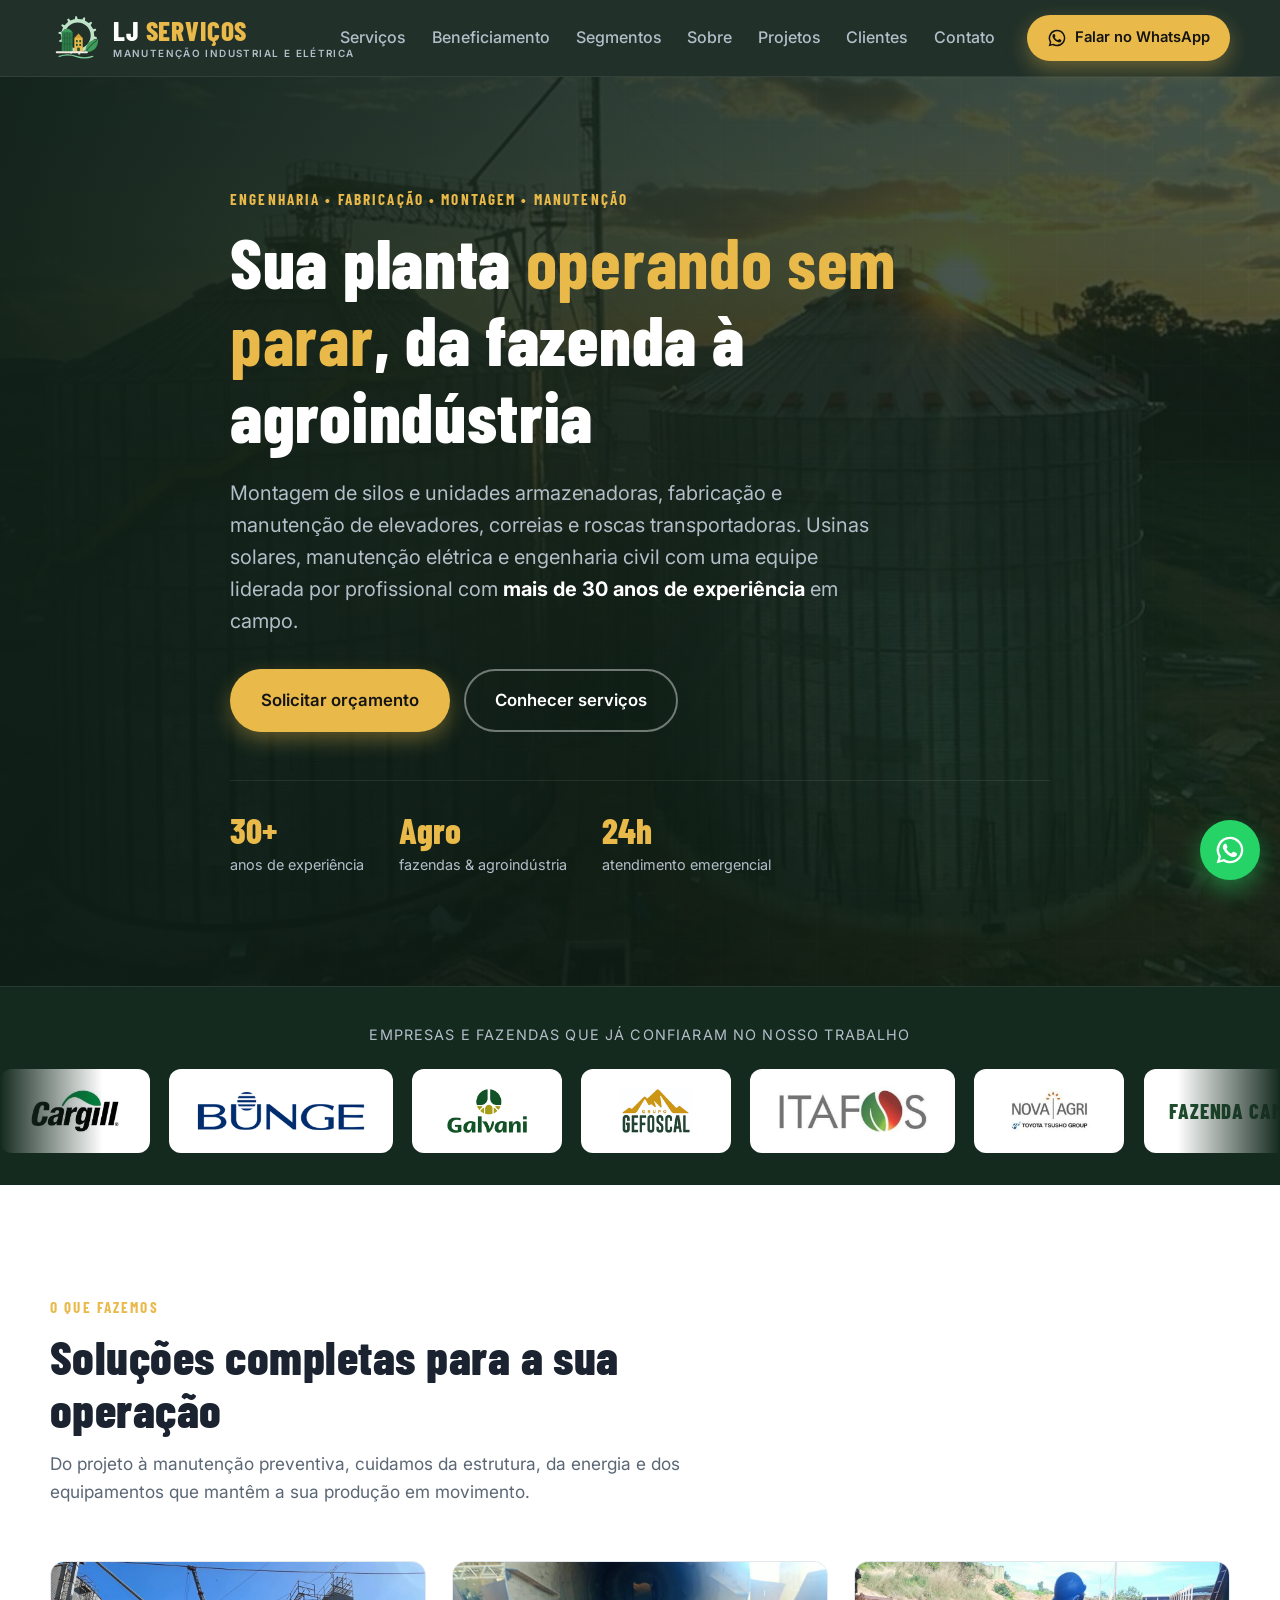
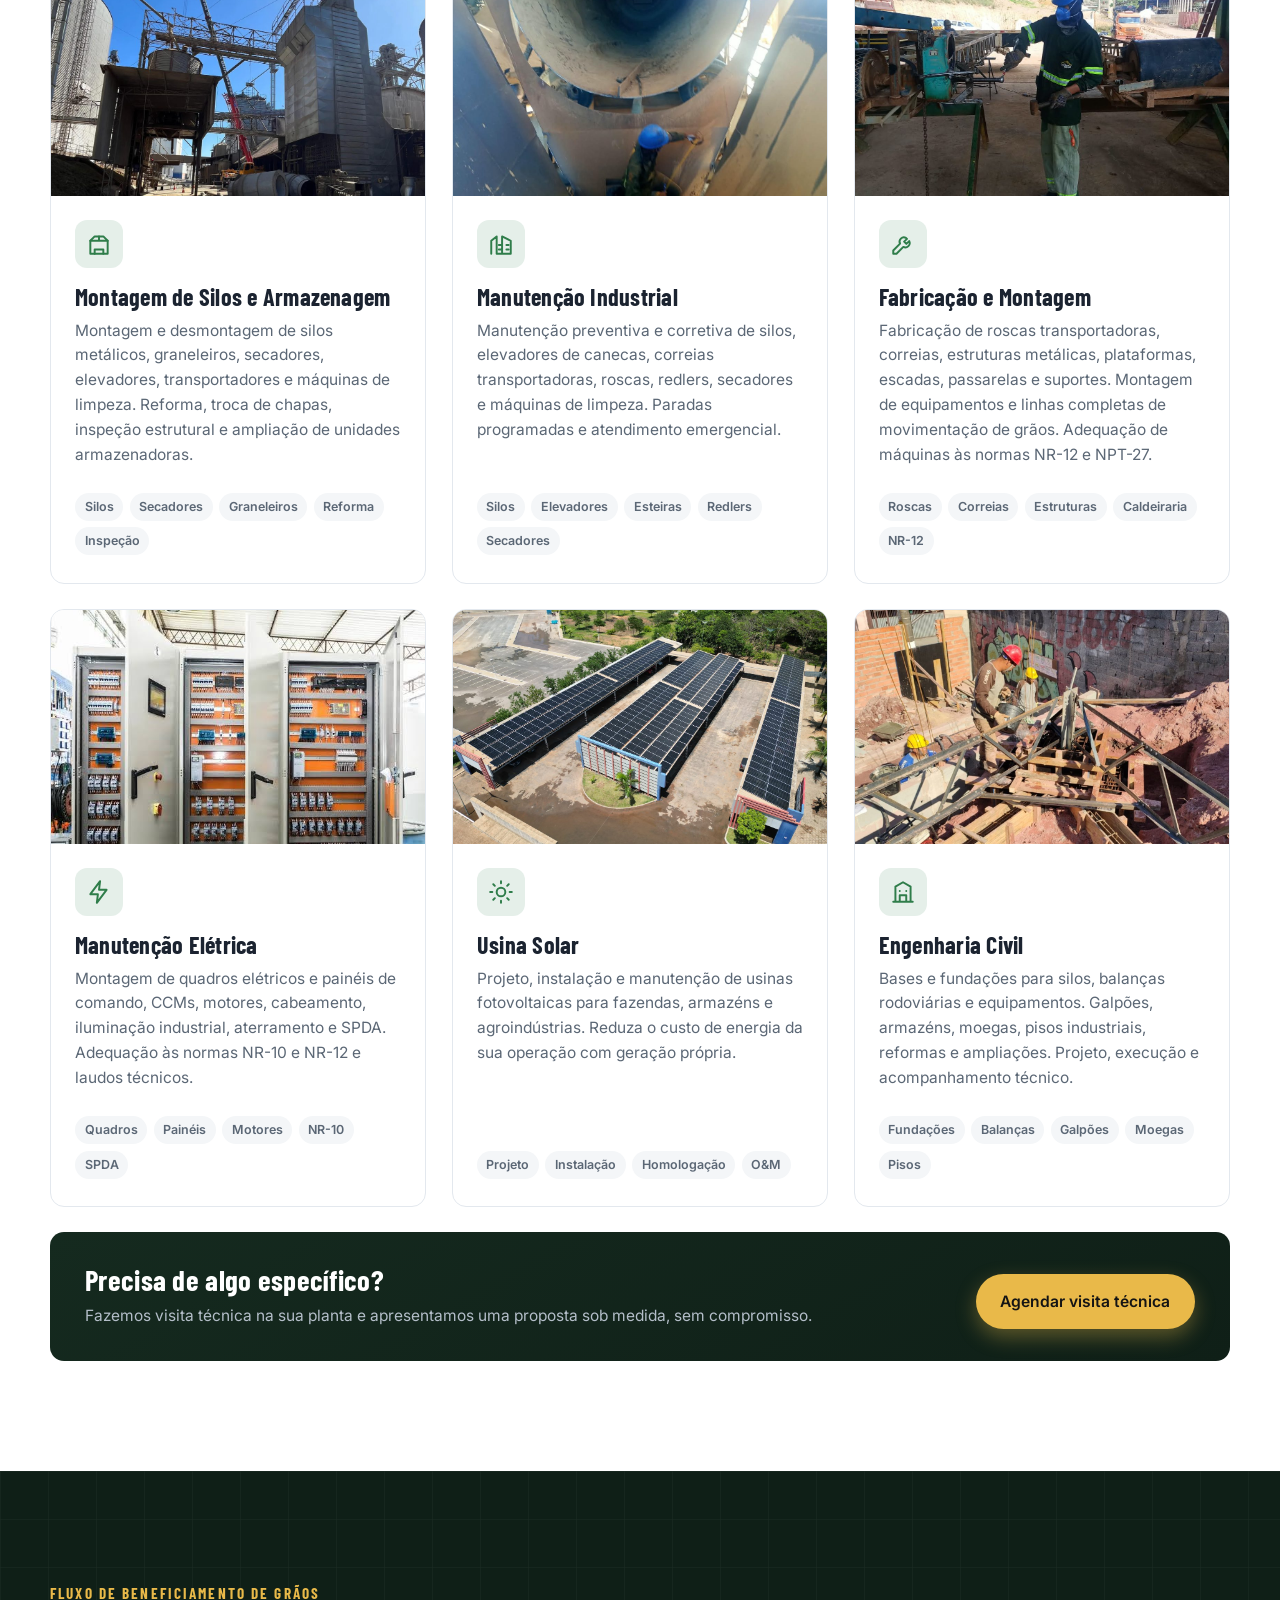
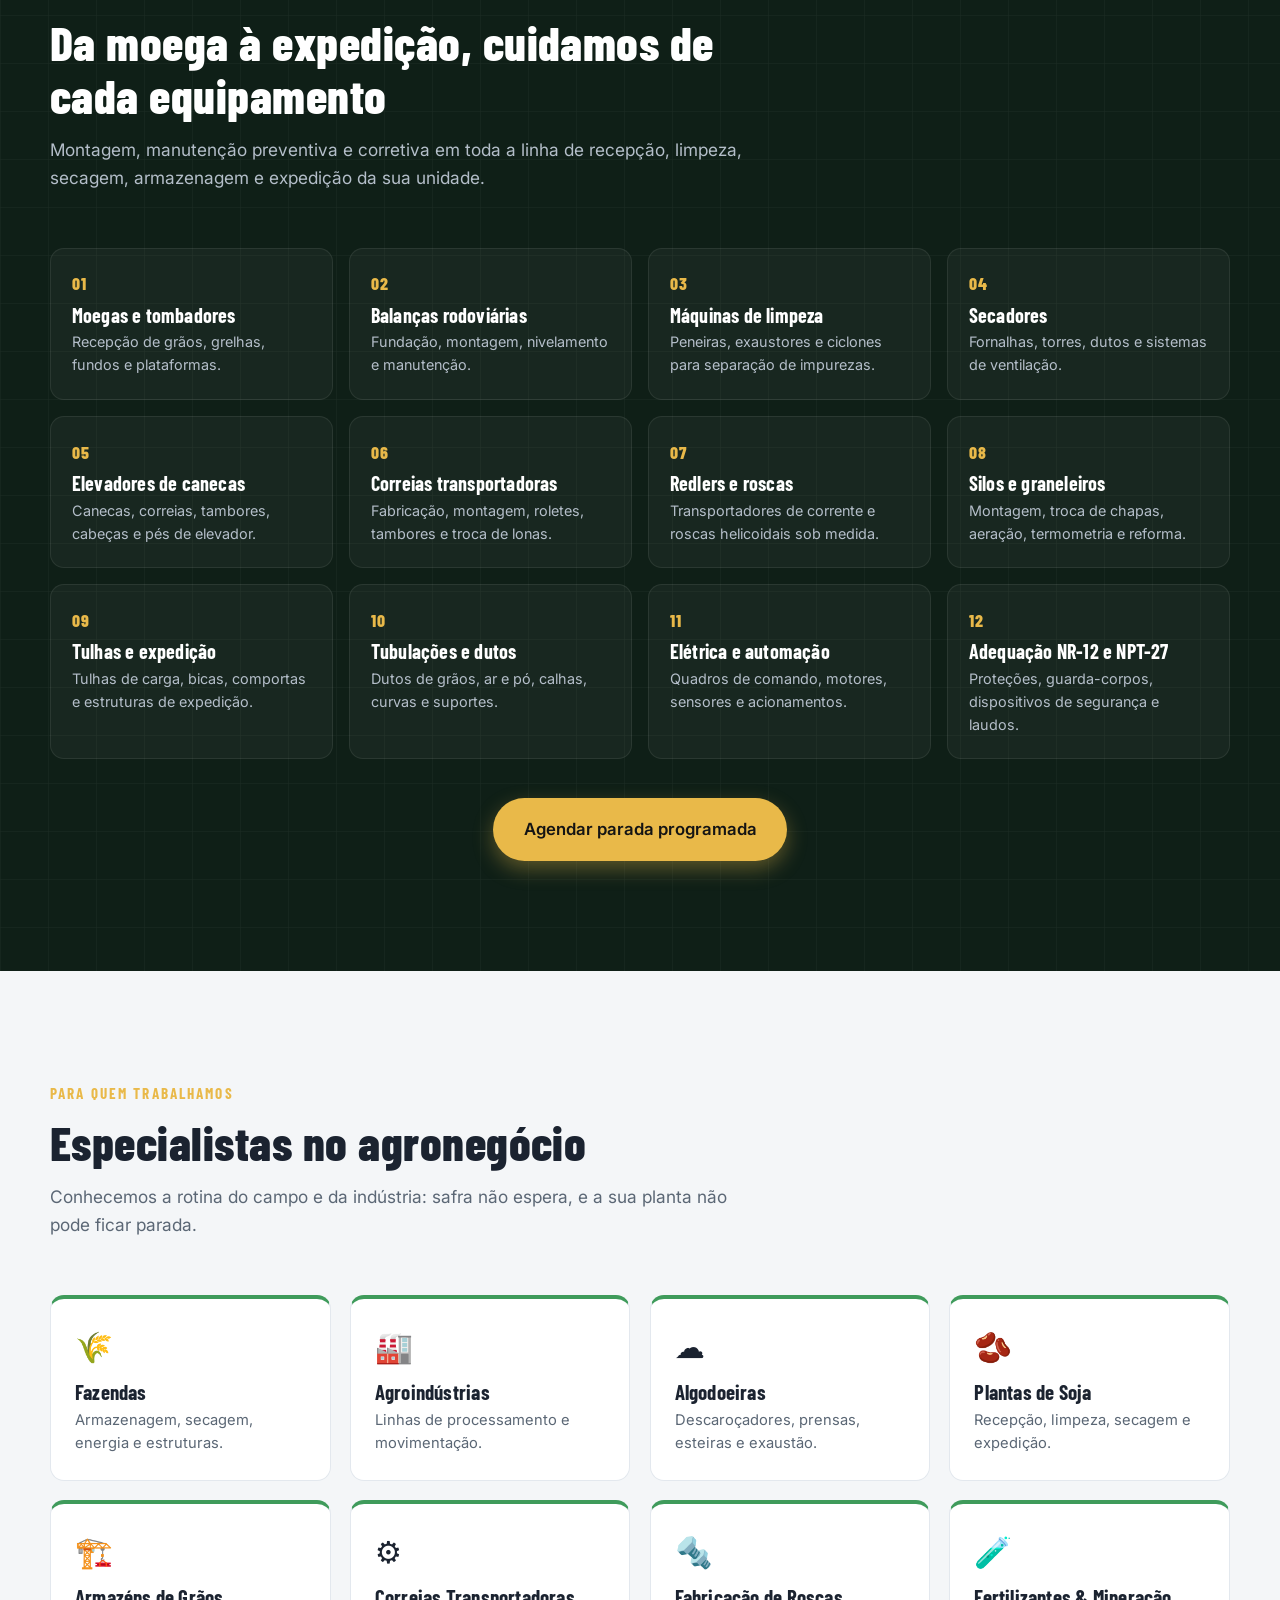
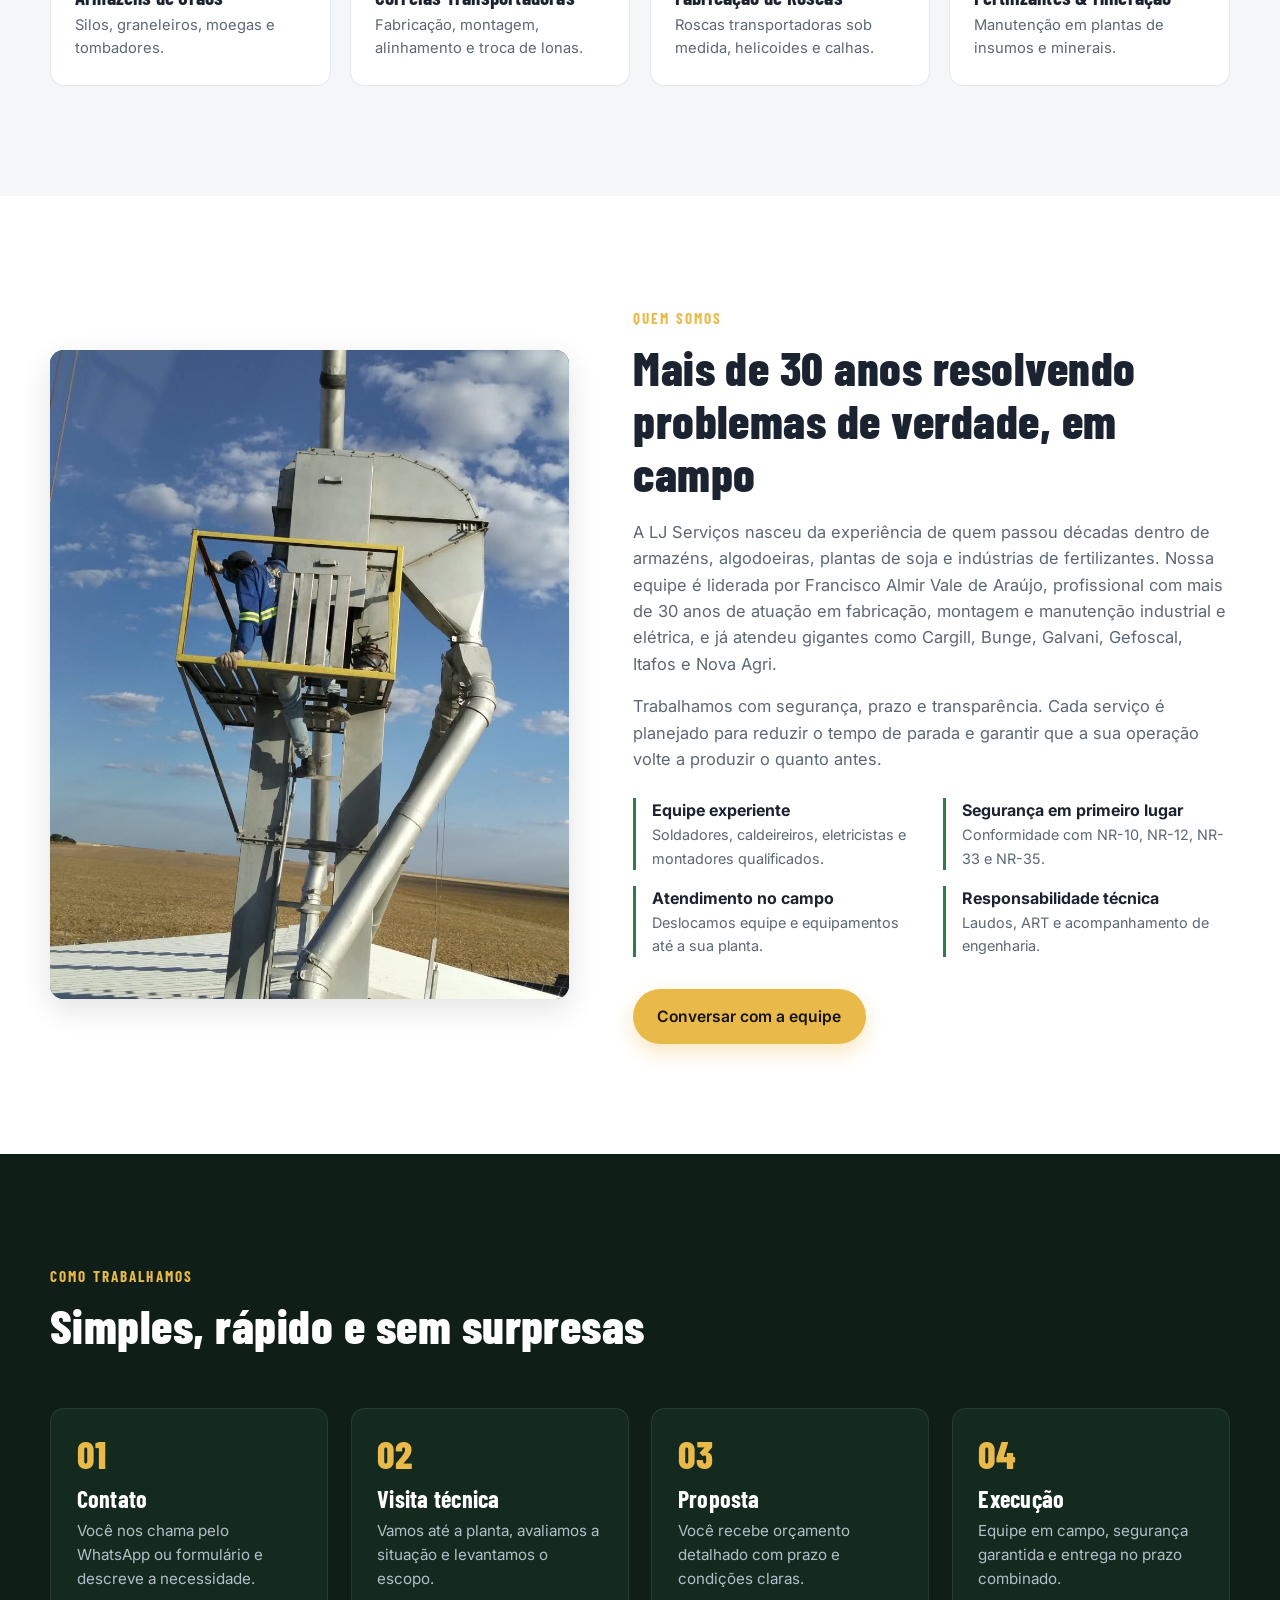
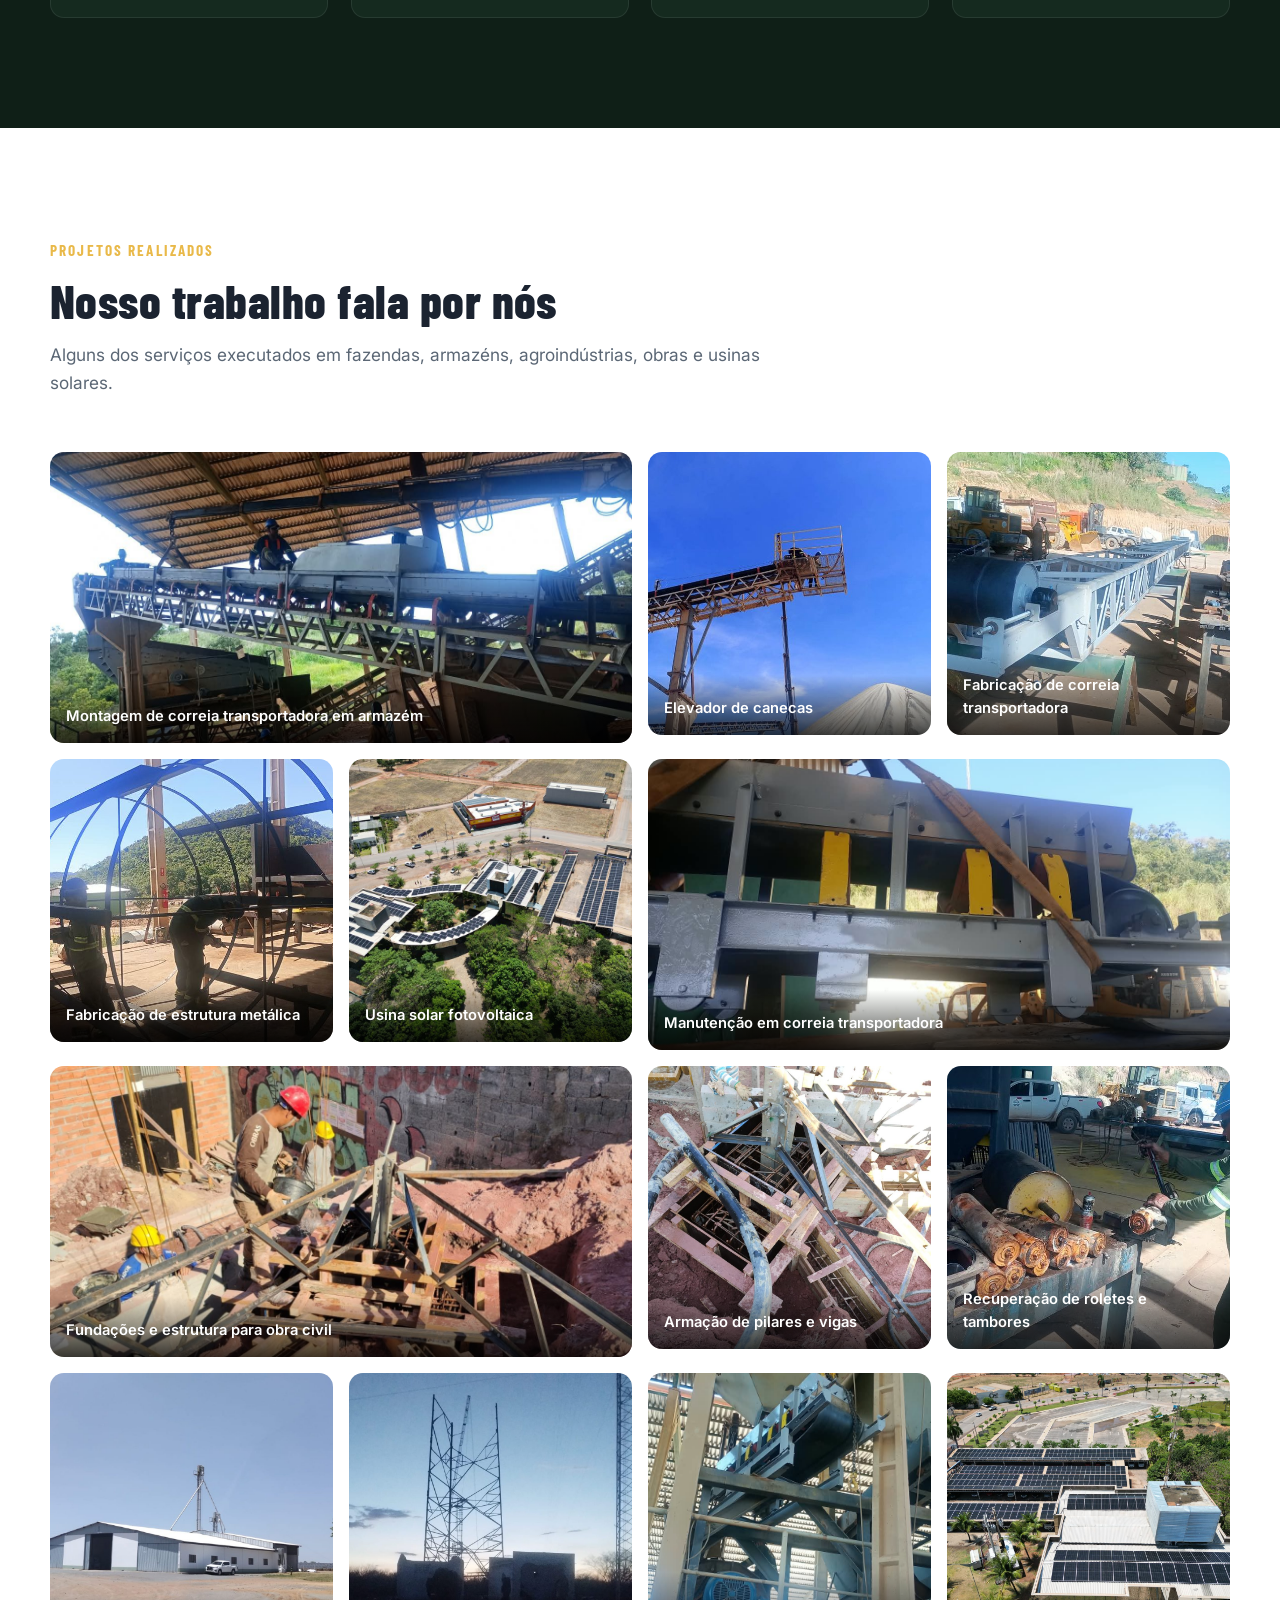
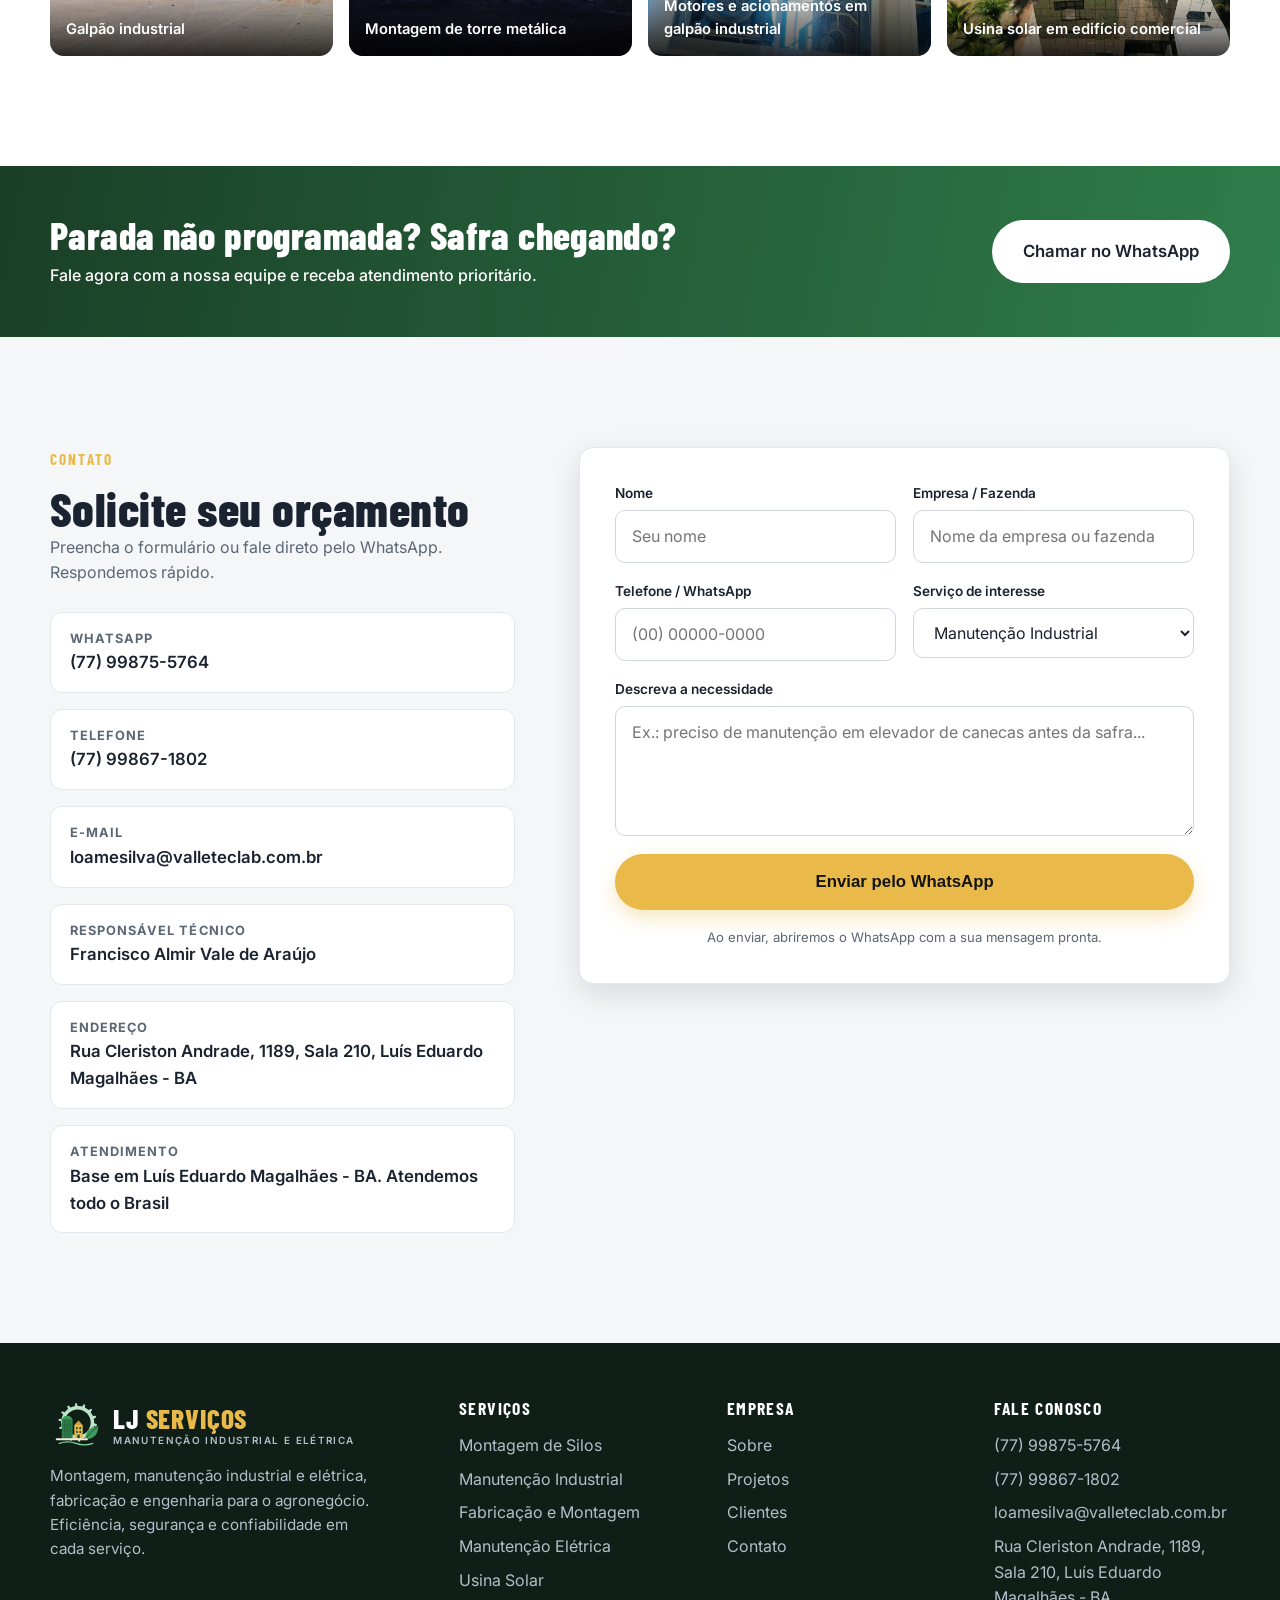
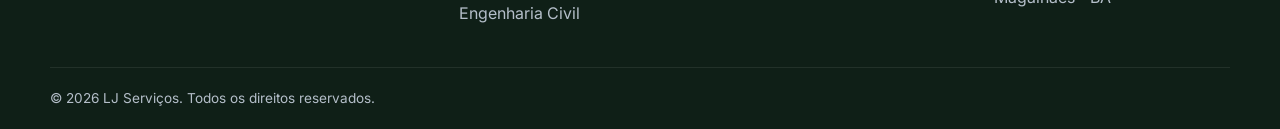
==== index.html @ 6a91229a "Rebranding para LJ Serviços Novo nome, símbolo vetorial (engrenagem, silo, prédio e folha) em versõe" ====
<!DOCTYPE html>
<html lang="pt-BR">
<head>
  <meta charset="UTF-8">
  <meta name="viewport" content="width=device-width, initial-scale=1.0">
  <title>LJ Serviços | Manutenção Industrial e Elétrica para o Agronegócio</title>
  <meta name="description" content="LJ Serviços: montagem e manutenção de silos, manutenção industrial e elétrica, fabricação e montagem, usinas solares e engenharia civil para fazendas, agroindústrias, algodoeiras, plantas de soja e armazéns. Luís Eduardo Magalhães - BA. Equipe liderada por profissional com mais de 30 anos de experiência.">
  <meta name="keywords" content="manutenção industrial, montagem industrial, silos, elevadores de canecas, correia transportadora, rosca transportadora, algodoeira, planta de soja, armazém de grãos, usina solar, manutenção elétrica, engenharia civil, agroindústria">
  <meta property="og:title" content="LJ Serviços | Manutenção Industrial e Elétrica para o Agro">
  <meta property="og:description" content="Fabricação, montagem e manutenção de silos, elevadores, correias e roscas transportadoras. Usina solar, manutenção elétrica e engenharia civil. Mais de 30 anos de experiência.">
  <meta property="og:type" content="website">
  <meta property="og:image" content="assets/img/og-image.jpg">
  <link rel="icon" href="assets/img/favicon.svg" type="image/svg+xml">
  <link rel="preconnect" href="https://fonts.googleapis.com">
  <link rel="preconnect" href="https://fonts.gstatic.com" crossorigin>
  <link href="https://fonts.googleapis.com/css2?family=Barlow+Condensed:wght@600;700;800&family=Inter:wght@400;500;600;700&display=swap" rel="stylesheet">
  <link rel="stylesheet" href="css/style.css">
</head>
<body>

  <!-- ===== HEADER ===== -->
  <header class="header" id="header">
    <div class="container header__inner">
      <a href="#inicio" class="logo" aria-label="LJ Serviços - Início">
        <img src="assets/img/logo-lj-dark.svg" alt="" class="logo__mark">
        <span class="logo__wordmark"><span class="logo__text">LJ <span>Serviços</span></span><span class="logo__tag">Manutenção Industrial e Elétrica</span></span>
      </a>
      <nav class="nav" id="nav" aria-label="Menu principal">
        <a href="#servicos">Serviços</a>
        <a href="#fluxo">Beneficiamento</a>
        <a href="#segmentos">Segmentos</a>
        <a href="#sobre">Sobre</a>
        <a href="#portfolio">Projetos</a>
        <a href="#clientes">Clientes</a>
        <a href="#contato">Contato</a>
      </nav>
      <a href="#" class="btn btn--primary header__cta js-whatsapp">
        <svg class="icon" viewBox="0 0 24 24" aria-hidden="true"><path d="M12 2a10 10 0 0 0-8.6 15.1L2 22l5-1.3A10 10 0 1 0 12 2Zm0 18.2a8.2 8.2 0 0 1-4.2-1.2l-.3-.2-3 .8.8-2.9-.2-.3A8.2 8.2 0 1 1 12 20.2Zm4.5-6.1c-.2-.1-1.5-.7-1.7-.8-.2-.1-.4-.1-.6.1-.2.2-.6.8-.8 1-.1.2-.3.2-.5.1-.7-.3-1.5-.7-2.2-1.4-.6-.6-1-1.2-1.3-1.8-.1-.2 0-.4.1-.5l.4-.5.2-.4c.1-.2 0-.3 0-.4l-.8-1.8c-.2-.5-.4-.4-.6-.4h-.5c-.2 0-.5.1-.7.3-.2.3-.9.9-.9 2.2s1 2.5 1.1 2.7c.1.2 1.9 2.9 4.6 4.1 1.7.7 2.3.8 3.1.6.5-.1 1.5-.6 1.7-1.2.2-.6.2-1.1.1-1.2 0-.1-.2-.2-.4-.3Z"/></svg>
        <span>Falar no WhatsApp</span>
      </a>
      <button class="nav-toggle" id="navToggle" aria-label="Abrir menu" aria-expanded="false" aria-controls="nav">
        <span></span><span></span><span></span>
      </button>
    </div>
  </header>

  <main>

    <!-- ===== HERO ===== -->
    <section class="hero" id="inicio">
      <div class="hero__bg">
        <img src="assets/img/hero.jpg" alt="" class="hero__img" data-fallback="hide">
      </div>
      <div class="container hero__content">
        <span class="eyebrow">Engenharia &bull; Fabricação &bull; Montagem &bull; Manutenção</span>
        <h1>Sua planta <strong>operando sem parar</strong>, da fazenda à agroindústria</h1>
        <p class="hero__lead">
          Montagem de silos e unidades armazenadoras, fabricação e manutenção de elevadores, correias e roscas transportadoras.
          Usinas solares, manutenção elétrica e engenharia civil com uma equipe liderada por
          profissional com <strong>mais de 30 anos de experiência</strong> em campo.
        </p>
        <div class="hero__actions">
          <a href="#" class="btn btn--primary btn--lg js-whatsapp">Solicitar orçamento</a>
          <a href="#servicos" class="btn btn--ghost btn--lg">Conhecer serviços</a>
        </div>
        <ul class="hero__stats" aria-label="Destaques">
          <li><strong>30+</strong><span>anos de experiência</span></li>
          <li><strong>Agro</strong><span>fazendas &amp; agroindústria</span></li>
          <li><strong>24h</strong><span>atendimento emergencial</span></li>
        </ul>
      </div>
    </section>

    <!-- ===== CLIENTES (faixa de confiança) ===== -->
    <section class="trust" id="clientes" aria-label="Clientes atendidos">
      <div class="container">
        <p class="trust__title">Empresas e fazendas que já confiaram no nosso trabalho</p>
      </div>
      <div class="marquee" aria-hidden="false">
        <ul class="marquee__track">
          <li class="marquee__item"><img src="assets/img/clientes/cargill.png" alt="Cargill" loading="lazy"></li>
          <li class="marquee__item"><img src="assets/img/clientes/bunge.png" alt="Bunge" loading="lazy"></li>
          <li class="marquee__item"><img src="assets/img/clientes/galvani.png" alt="Galvani" loading="lazy"></li>
          <li class="marquee__item"><img src="assets/img/clientes/gefoscal.png" alt="Grupo Gefoscal" loading="lazy"></li>
          <li class="marquee__item"><img src="assets/img/clientes/itafos.png" alt="Itafos" loading="lazy"></li>
          <li class="marquee__item"><img src="assets/img/clientes/nova-agri.png" alt="Nova Agri - Toyota Tsusho Group" loading="lazy"></li>
          <li class="marquee__item marquee__item--text">Fazenda Campo Aberto</li>
          <li class="marquee__item marquee__item--text">Fazenda Atlântida</li>
        </ul>
      </div>
    </section>

    <!-- ===== SERVIÇOS ===== -->
    <section class="section services" id="servicos">
      <div class="container">
        <div class="section__head">
          <span class="eyebrow">O que fazemos</span>
          <h2>Soluções completas para a sua operação</h2>
          <p>Do projeto à manutenção preventiva, cuidamos da estrutura, da energia e dos equipamentos que mantêm a sua produção em movimento.</p>
        </div>

        <div class="services__grid">

          <article class="service">
            <figure class="service__media">
              <img src="assets/img/servicos/montagem-silos.jpg" alt="Montagem de silos e unidade armazenadora de grãos" loading="lazy" data-fallback="placeholder">
              <figcaption class="placeholder-label">Foto: montagem de silos</figcaption>
            </figure>
            <div class="service__body">
              <span class="service__icon" aria-hidden="true">
                <svg viewBox="0 0 24 24"><path d="M4 9l4-4h8l4 4v12H4z"/><path d="M4 9h16M8 21v-4h8v4M12 5v4"/></svg>
              </span>
              <h3>Montagem de Silos e Armazenagem</h3>
              <p>Montagem e desmontagem de silos metálicos, graneleiros, secadores, elevadores, transportadores e máquinas de limpeza. Reforma, troca de chapas, inspeção estrutural e ampliação de unidades armazenadoras.</p>
              <ul class="service__tags">
                <li>Silos</li><li>Secadores</li><li>Graneleiros</li><li>Reforma</li><li>Inspeção</li>
              </ul>
            </div>
          </article>

          <article class="service">
            <figure class="service__media">
              <img src="assets/img/servicos/manutencao-industrial.jpg" alt="Manutenção industrial em silos e elevadores" loading="lazy" data-fallback="placeholder">
              <figcaption class="placeholder-label">Foto: manutenção industrial</figcaption>
            </figure>
            <div class="service__body">
              <span class="service__icon" aria-hidden="true">
                <svg viewBox="0 0 24 24"><path d="M3 21V9l5-4v16M8 21h13M13 21V5l8 4v12M12 13h-2M12 17h-2M17 13h2M17 17h2"/></svg>
              </span>
              <h3>Manutenção Industrial</h3>
              <p>Manutenção preventiva e corretiva de silos, elevadores de canecas, correias transportadoras, roscas, redlers, secadores e máquinas de limpeza. Paradas programadas e atendimento emergencial.</p>
              <ul class="service__tags">
                <li>Silos</li><li>Elevadores</li><li>Esteiras</li><li>Redlers</li><li>Secadores</li>
              </ul>
            </div>
          </article>

          <article class="service">
            <figure class="service__media">
              <img src="assets/img/servicos/fabricacao-montagem.jpg" alt="Fabricação e montagem de estruturas metálicas" loading="lazy" data-fallback="placeholder">
              <figcaption class="placeholder-label">Foto: fabricação e montagem</figcaption>
            </figure>
            <div class="service__body">
              <span class="service__icon" aria-hidden="true">
                <svg viewBox="0 0 24 24"><path d="M14.7 6.3a4 4 0 0 0-5.4 5.4L3 18v3h3l6.3-6.3a4 4 0 0 0 5.4-5.4l-2.6 2.6-2.1-2.1 2.7-2.5Z"/></svg>
              </span>
              <h3>Fabricação e Montagem</h3>
              <p>Fabricação de roscas transportadoras, correias, estruturas metálicas, plataformas, escadas, passarelas e suportes. Montagem de equipamentos e linhas completas de movimentação de grãos. Adequação de máquinas às normas NR-12 e NPT-27.</p>
              <ul class="service__tags">
                <li>Roscas</li><li>Correias</li><li>Estruturas</li><li>Caldeiraria</li><li>NR-12</li>
              </ul>
            </div>
          </article>

          <article class="service">
            <figure class="service__media">
              <img src="assets/img/servicos/manutencao-eletrica.jpg" alt="Manutenção elétrica industrial" loading="lazy" data-fallback="placeholder">
              <figcaption class="placeholder-label">Foto: manutenção elétrica</figcaption>
            </figure>
            <div class="service__body">
              <span class="service__icon" aria-hidden="true">
                <svg viewBox="0 0 24 24"><path d="M13 2 4 14h7l-1 8 9-12h-7l1-8Z"/></svg>
              </span>
              <h3>Manutenção Elétrica</h3>
              <p>Montagem de quadros elétricos e painéis de comando, CCMs, motores, cabeamento, iluminação industrial, aterramento e SPDA. Adequação às normas NR-10 e NR-12 e laudos técnicos.</p>
              <ul class="service__tags">
                <li>Quadros</li><li>Painéis</li><li>Motores</li><li>NR-10</li><li>SPDA</li>
              </ul>
            </div>
          </article>

          <article class="service">
            <figure class="service__media">
              <img src="assets/img/servicos/usina-solar.jpg" alt="Usina solar fotovoltaica em fazenda" loading="lazy" data-fallback="placeholder">
              <figcaption class="placeholder-label">Foto: usina solar</figcaption>
            </figure>
            <div class="service__body">
              <span class="service__icon" aria-hidden="true">
                <svg viewBox="0 0 24 24"><circle cx="12" cy="12" r="4"/><path d="M12 2v2M12 20v2M4.9 4.9l1.4 1.4M17.7 17.7l1.4 1.4M2 12h2M20 12h2M4.9 19.1l1.4-1.4M17.7 6.3l1.4-1.4"/></svg>
              </span>
              <h3>Usina Solar</h3>
              <p>Projeto, instalação e manutenção de usinas fotovoltaicas para fazendas, armazéns e agroindústrias. Reduza o custo de energia da sua operação com geração própria.</p>
              <ul class="service__tags">
                <li>Projeto</li><li>Instalação</li><li>Homologação</li><li>O&amp;M</li>
              </ul>
            </div>
          </article>

          <article class="service">
            <figure class="service__media">
              <img src="assets/img/servicos/engenharia-civil.jpg" alt="Engenharia civil e obras industriais" loading="lazy" data-fallback="placeholder">
              <figcaption class="placeholder-label">Foto: engenharia civil</figcaption>
            </figure>
            <div class="service__body">
              <span class="service__icon" aria-hidden="true">
                <svg viewBox="0 0 24 24"><path d="M3 21h18M5 21V7l7-4 7 4v14M9 21v-6h6v6M9 11h.01M15 11h.01"/></svg>
              </span>
              <h3>Engenharia Civil</h3>
              <p>Bases e fundações para silos, balanças rodoviárias e equipamentos. Galpões, armazéns, moegas, pisos industriais, reformas e ampliações. Projeto, execução e acompanhamento técnico.</p>
              <ul class="service__tags">
                <li>Fundações</li><li>Balanças</li><li>Galpões</li><li>Moegas</li><li>Pisos</li>
              </ul>
            </div>
          </article>

          <article class="service service--cta">
            <div class="service__body">
              <h3>Precisa de algo específico?</h3>
              <p>Fazemos visita técnica na sua planta e apresentamos uma proposta sob medida, sem compromisso.</p>
              <a href="#" class="btn btn--primary js-whatsapp">Agendar visita técnica</a>
            </div>
          </article>

        </div>
      </div>
    </section>

    <!-- ===== FLUXO DE BENEFICIAMENTO ===== -->
    <section class="section flow" id="fluxo">
      <div class="container">
        <div class="section__head">
          <span class="eyebrow">Fluxo de beneficiamento de grãos</span>
          <h2>Da moega à expedição, cuidamos de cada equipamento</h2>
          <p>Montagem, manutenção preventiva e corretiva em toda a linha de recepção, limpeza, secagem, armazenagem e expedição da sua unidade.</p>
        </div>
        <ul class="flow__grid">
          <li><span class="flow__n">01</span><h3>Moegas e tombadores</h3><p>Recepção de grãos, grelhas, fundos e plataformas.</p></li>
          <li><span class="flow__n">02</span><h3>Balanças rodoviárias</h3><p>Fundação, montagem, nivelamento e manutenção.</p></li>
          <li><span class="flow__n">03</span><h3>Máquinas de limpeza</h3><p>Peneiras, exaustores e ciclones para separação de impurezas.</p></li>
          <li><span class="flow__n">04</span><h3>Secadores</h3><p>Fornalhas, torres, dutos e sistemas de ventilação.</p></li>
          <li><span class="flow__n">05</span><h3>Elevadores de canecas</h3><p>Canecas, correias, tambores, cabeças e pés de elevador.</p></li>
          <li><span class="flow__n">06</span><h3>Correias transportadoras</h3><p>Fabricação, montagem, roletes, tambores e troca de lonas.</p></li>
          <li><span class="flow__n">07</span><h3>Redlers e roscas</h3><p>Transportadores de corrente e roscas helicoidais sob medida.</p></li>
          <li><span class="flow__n">08</span><h3>Silos e graneleiros</h3><p>Montagem, troca de chapas, aeração, termometria e reforma.</p></li>
          <li><span class="flow__n">09</span><h3>Tulhas e expedição</h3><p>Tulhas de carga, bicas, comportas e estruturas de expedição.</p></li>
          <li><span class="flow__n">10</span><h3>Tubulações e dutos</h3><p>Dutos de grãos, ar e pó, calhas, curvas e suportes.</p></li>
          <li><span class="flow__n">11</span><h3>Elétrica e automação</h3><p>Quadros de comando, motores, sensores e acionamentos.</p></li>
          <li><span class="flow__n">12</span><h3>Adequação NR-12 e NPT-27</h3><p>Proteções, guarda-corpos, dispositivos de segurança e laudos.</p></li>
        </ul>
        <div class="flow__cta">
          <a href="#" class="btn btn--primary btn--lg js-whatsapp">Agendar parada programada</a>
        </div>
      </div>
    </section>

    <!-- ===== SEGMENTOS ===== -->
    <section class="section segments" id="segmentos">
      <div class="container">
        <div class="section__head">
          <span class="eyebrow">Para quem trabalhamos</span>
          <h2>Especialistas no agronegócio</h2>
          <p>Conhecemos a rotina do campo e da indústria: safra não espera, e a sua planta não pode ficar parada.</p>
        </div>
        <div class="segments__grid">
          <div class="segment"><span aria-hidden="true">🌾</span><h3>Fazendas</h3><p>Armazenagem, secagem, energia e estruturas.</p></div>
          <div class="segment"><span aria-hidden="true">🏭</span><h3>Agroindústrias</h3><p>Linhas de processamento e movimentação.</p></div>
          <div class="segment"><span aria-hidden="true">☁️</span><h3>Algodoeiras</h3><p>Descaroçadores, prensas, esteiras e exaustão.</p></div>
          <div class="segment"><span aria-hidden="true">🫘</span><h3>Plantas de Soja</h3><p>Recepção, limpeza, secagem e expedição.</p></div>
          <div class="segment"><span aria-hidden="true">🏗️</span><h3>Armazéns de Grãos</h3><p>Silos, graneleiros, moegas e tombadores.</p></div>
          <div class="segment"><span aria-hidden="true">⚙️</span><h3>Correias Transportadoras</h3><p>Fabricação, montagem, alinhamento e troca de lonas.</p></div>
          <div class="segment"><span aria-hidden="true">🔩</span><h3>Fabricação de Roscas</h3><p>Roscas transportadoras sob medida, helicoides e calhas.</p></div>
          <div class="segment"><span aria-hidden="true">🧪</span><h3>Fertilizantes &amp; Mineração</h3><p>Manutenção em plantas de insumos e minerais.</p></div>
        </div>
      </div>
    </section>

    <!-- ===== SOBRE ===== -->
    <section class="section about" id="sobre">
      <div class="container about__grid">
        <figure class="about__media">
          <img src="assets/img/equipe.jpg" alt="Equipe LJ Serviços em campo" loading="lazy" data-fallback="placeholder">
          <figcaption class="placeholder-label">Foto: equipe em campo</figcaption>
        </figure>
        <div class="about__body">
          <span class="eyebrow">Quem somos</span>
          <h2>Mais de 30 anos resolvendo problemas de verdade, em campo</h2>
          <p>
            A LJ Serviços nasceu da experiência de quem passou décadas dentro de armazéns, algodoeiras, plantas de soja e
            indústrias de fertilizantes. Nossa equipe é liderada por Francisco Almir Vale de Araújo, profissional com mais de 30 anos de atuação em
            fabricação, montagem e manutenção industrial e elétrica, e já atendeu gigantes como Cargill, Bunge, Galvani, Gefoscal, Itafos e Nova Agri.
          </p>
          <p>
            Trabalhamos com segurança, prazo e transparência. Cada serviço é planejado para reduzir o tempo de parada e
            garantir que a sua operação volte a produzir o quanto antes.
          </p>
          <ul class="about__points">
            <li><strong>Equipe experiente</strong><span>Soldadores, caldeireiros, eletricistas e montadores qualificados.</span></li>
            <li><strong>Segurança em primeiro lugar</strong><span>Conformidade com NR-10, NR-12, NR-33 e NR-35.</span></li>
            <li><strong>Atendimento no campo</strong><span>Deslocamos equipe e equipamentos até a sua planta.</span></li>
            <li><strong>Responsabilidade técnica</strong><span>Laudos, ART e acompanhamento de engenharia.</span></li>
          </ul>
          <a href="#" class="btn btn--primary js-whatsapp">Conversar com a equipe</a>
        </div>
      </div>
    </section>

    <!-- ===== COMO TRABALHAMOS ===== -->
    <section class="section process">
      <div class="container">
        <div class="section__head">
          <span class="eyebrow">Como trabalhamos</span>
          <h2>Simples, rápido e sem surpresas</h2>
        </div>
        <ol class="process__steps">
          <li><span>01</span><h3>Contato</h3><p>Você nos chama pelo WhatsApp ou formulário e descreve a necessidade.</p></li>
          <li><span>02</span><h3>Visita técnica</h3><p>Vamos até a planta, avaliamos a situação e levantamos o escopo.</p></li>
          <li><span>03</span><h3>Proposta</h3><p>Você recebe orçamento detalhado com prazo e condições claras.</p></li>
          <li><span>04</span><h3>Execução</h3><p>Equipe em campo, segurança garantida e entrega no prazo combinado.</p></li>
        </ol>
      </div>
    </section>

    <!-- ===== PORTFÓLIO ===== -->
    <section class="section portfolio" id="portfolio">
      <div class="container">
        <div class="section__head">
          <span class="eyebrow">Projetos realizados</span>
          <h2>Nosso trabalho fala por nós</h2>
          <p>Alguns dos serviços executados em fazendas, armazéns, agroindústrias, obras e usinas solares.</p>
        </div>
        <div class="portfolio__grid" id="portfolioGrid">
          <figure class="portfolio__item"><img src="assets/img/portfolio/01.jpg" alt="Montagem de correia transportadora em armazém" loading="lazy" data-fallback="placeholder"><figcaption>Montagem de correia transportadora em armazém</figcaption></figure>
          <figure class="portfolio__item"><img src="assets/img/portfolio/02.jpg" alt="Elevador de canecas" loading="lazy" data-fallback="placeholder"><figcaption>Elevador de canecas</figcaption></figure>
          <figure class="portfolio__item"><img src="assets/img/portfolio/03.jpg" alt="Fabricação de correia transportadora" loading="lazy" data-fallback="placeholder"><figcaption>Fabricação de correia transportadora</figcaption></figure>
          <figure class="portfolio__item"><img src="assets/img/portfolio/04.jpg" alt="Fabricação de estrutura metálica" loading="lazy" data-fallback="placeholder"><figcaption>Fabricação de estrutura metálica</figcaption></figure>
          <figure class="portfolio__item"><img src="assets/img/portfolio/05.jpg" alt="Usina solar fotovoltaica" loading="lazy" data-fallback="placeholder"><figcaption>Usina solar fotovoltaica</figcaption></figure>
          <figure class="portfolio__item"><img src="assets/img/portfolio/06.jpg" alt="Manutenção em correia transportadora" loading="lazy" data-fallback="placeholder"><figcaption>Manutenção em correia transportadora</figcaption></figure>
          <figure class="portfolio__item"><img src="assets/img/portfolio/07.jpg" alt="Fundações e estrutura para obra civil" loading="lazy" data-fallback="placeholder"><figcaption>Fundações e estrutura para obra civil</figcaption></figure>
          <figure class="portfolio__item"><img src="assets/img/portfolio/08.jpg" alt="Armação de pilares e vigas" loading="lazy" data-fallback="placeholder"><figcaption>Armação de pilares e vigas</figcaption></figure>
          <figure class="portfolio__item"><img src="assets/img/portfolio/09.jpg" alt="Recuperação de roletes e tambores" loading="lazy" data-fallback="placeholder"><figcaption>Recuperação de roletes e tambores</figcaption></figure>
          <figure class="portfolio__item"><img src="assets/img/portfolio/10.jpg" alt="Galpão industrial" loading="lazy" data-fallback="placeholder"><figcaption>Galpão industrial</figcaption></figure>
          <figure class="portfolio__item"><img src="assets/img/portfolio/11.jpg" alt="Montagem de torre metálica" loading="lazy" data-fallback="placeholder"><figcaption>Montagem de torre metálica</figcaption></figure>
          <figure class="portfolio__item"><img src="assets/img/portfolio/13.jpg" alt="Motores e acionamentos em galpão industrial" loading="lazy" data-fallback="placeholder"><figcaption>Motores e acionamentos em galpão industrial</figcaption></figure>
          <figure class="portfolio__item"><img src="assets/img/portfolio/12.jpg" alt="Usina solar em edifício comercial" loading="lazy" data-fallback="placeholder"><figcaption>Usina solar em edifício comercial</figcaption></figure>
        </div>
      </div>
    </section>

    <!-- ===== CTA FAIXA ===== -->
    <section class="cta-band">
      <div class="container cta-band__inner">
        <div>
          <h2>Parada não programada? Safra chegando?</h2>
          <p>Fale agora com a nossa equipe e receba atendimento prioritário.</p>
        </div>
        <a href="#" class="btn btn--light btn--lg js-whatsapp">Chamar no WhatsApp</a>
      </div>
    </section>

    <!-- ===== CONTATO ===== -->
    <section class="section contact" id="contato">
      <div class="container contact__grid">
        <div class="contact__info">
          <span class="eyebrow">Contato</span>
          <h2>Solicite seu orçamento</h2>
          <p>Preencha o formulário ou fale direto pelo WhatsApp. Respondemos rápido.</p>
          <ul class="contact__list">
            <li>
              <strong>WhatsApp</strong>
              <a href="#" class="js-whatsapp js-phone-text">—</a>
            </li>
            <li>
              <strong>Telefone</strong>
              <a href="#" class="js-phone2">—</a>
            </li>
            <li>
              <strong>E-mail</strong>
              <a href="#" class="js-email">—</a>
            </li>
            <li>
              <strong>Responsável técnico</strong>
              <span class="js-owner">—</span>
            </li>
            <li>
              <strong>Endereço</strong>
              <span class="js-address">—</span>
            </li>
            <li>
              <strong>Atendimento</strong>
              <span class="js-region">—</span>
            </li>
          </ul>
        </div>
        <form class="contact__form" id="contactForm" novalidate>
          <div class="field">
            <label for="nome">Nome</label>
            <input type="text" id="nome" name="nome" required autocomplete="name" placeholder="Seu nome">
          </div>
          <div class="field">
            <label for="empresa">Empresa / Fazenda</label>
            <input type="text" id="empresa" name="empresa" autocomplete="organization" placeholder="Nome da empresa ou fazenda">
          </div>
          <div class="field">
            <label for="telefone">Telefone / WhatsApp</label>
            <input type="tel" id="telefone" name="telefone" required autocomplete="tel" placeholder="(00) 00000-0000">
          </div>
          <div class="field">
            <label for="servico">Serviço de interesse</label>
            <select id="servico" name="servico">
              <option value="Manutenção Industrial">Manutenção Industrial</option>
              <option value="Fabricação e Montagem">Fabricação e Montagem</option>
              <option value="Manutenção Elétrica">Manutenção Elétrica</option>
              <option value="Usina Solar">Usina Solar</option>
              <option value="Engenharia Civil">Engenharia Civil</option>
              <option value="Outro">Outro</option>
            </select>
          </div>
          <div class="field field--full">
            <label for="mensagem">Descreva a necessidade</label>
            <textarea id="mensagem" name="mensagem" rows="4" placeholder="Ex.: preciso de manutenção em elevador de canecas antes da safra..."></textarea>
          </div>
          <div class="field field--full">
            <button type="submit" class="btn btn--primary btn--lg btn--block">Enviar pelo WhatsApp</button>
            <p class="form__hint">Ao enviar, abriremos o WhatsApp com a sua mensagem pronta.</p>
          </div>
        </form>
      </div>
    </section>

  </main>

  <!-- ===== FOOTER ===== -->
  <footer class="footer">
    <div class="container footer__inner">
      <div class="footer__brand">
        <a href="#inicio" class="logo" aria-label="LJ Serviços - Início">
          <img src="assets/img/logo-lj-dark.svg" alt="" class="logo__mark">
          <span class="logo__wordmark"><span class="logo__text">LJ <span>Serviços</span></span><span class="logo__tag">Manutenção Industrial e Elétrica</span></span>
        </a>
        <p>Montagem, manutenção industrial e elétrica, fabricação e engenharia para o agronegócio. Eficiência, segurança e confiabilidade em cada serviço.</p>
      </div>
      <div class="footer__col">
        <h4>Serviços</h4>
        <a href="#servicos">Montagem de Silos</a>
        <a href="#servicos">Manutenção Industrial</a>
        <a href="#servicos">Fabricação e Montagem</a>
        <a href="#servicos">Manutenção Elétrica</a>
        <a href="#servicos">Usina Solar</a>
        <a href="#servicos">Engenharia Civil</a>
      </div>
      <div class="footer__col">
        <h4>Empresa</h4>
        <a href="#sobre">Sobre</a>
        <a href="#portfolio">Projetos</a>
        <a href="#clientes">Clientes</a>
        <a href="#contato">Contato</a>
      </div>
      <div class="footer__col">
        <h4>Fale conosco</h4>
        <a href="#" class="js-whatsapp js-phone-text">—</a>
        <a href="#" class="js-phone2">—</a>
        <a href="#" class="js-email">—</a>
        <span class="js-address">—</span>
      </div>
    </div>
    <div class="container footer__bottom">
      <span>&copy; <span id="year"></span> LJ Serviços. Todos os direitos reservados.</span>
    </div>
  </footer>

  <!-- Botão flutuante WhatsApp -->
  <a href="#" class="whatsapp-float js-whatsapp" aria-label="Falar no WhatsApp">
    <svg viewBox="0 0 24 24" aria-hidden="true"><path d="M12 2a10 10 0 0 0-8.6 15.1L2 22l5-1.3A10 10 0 1 0 12 2Zm0 18.2a8.2 8.2 0 0 1-4.2-1.2l-.3-.2-3 .8.8-2.9-.2-.3A8.2 8.2 0 1 1 12 20.2Zm4.5-6.1c-.2-.1-1.5-.7-1.7-.8-.2-.1-.4-.1-.6.1-.2.2-.6.8-.8 1-.1.2-.3.2-.5.1-.7-.3-1.5-.7-2.2-1.4-.6-.6-1-1.2-1.3-1.8-.1-.2 0-.4.1-.5l.4-.5.2-.4c.1-.2 0-.3 0-.4l-.8-1.8c-.2-.5-.4-.4-.6-.4h-.5c-.2 0-.5.1-.7.3-.2.3-.9.9-.9 2.2s1 2.5 1.1 2.7c.1.2 1.9 2.9 4.6 4.1 1.7.7 2.3.8 3.1.6.5-.1 1.5-.6 1.7-1.2.2-.6.2-1.1.1-1.2 0-.1-.2-.2-.4-.3Z"/></svg>
  </a>

  <script src="js/main.js"></script>
</body>
</html>
---- css/style.css ----
/* =========================================================
   LJ Serviços - Landing Page
   ========================================================= */
:root {
  --c-bg: #0f1f17;
  --c-bg-2: #152a1f;
  --c-bg-3: #1d3828;
  --c-surface: #ffffff;
  --c-surface-2: #f4f6f8;
  --c-text: #1b2330;
  --c-text-muted: #5b6775;
  --c-text-inv: #f5f7fa;
  --c-text-inv-muted: #b4bec9;
  --c-primary: #e9b949;      /* dourado do logo */
  --c-primary-dark: #c99a2a;
  --c-red: #1f4d2e;          /* verde escuro do logo (usado nos destaques) */
  --c-blue: #2f7d4a;         /* verde do logo */
  --c-accent: #3f9b5b;       /* verde folha do logo */
  --c-line: #e3e8ee;
  --c-line-dark: rgba(255,255,255,.08);
  --radius: 14px;
  --shadow: 0 10px 30px rgba(15,20,25,.12);
  --font-display: "Barlow Condensed", "Inter", system-ui, sans-serif;
  --font-body: "Inter", system-ui, -apple-system, "Segoe UI", sans-serif;
  --container: 1180px;
  --header-h: 76px;
}

*, *::before, *::after { box-sizing: border-box; }
html { scroll-behavior: smooth; -webkit-text-size-adjust: 100%; }
body {
  margin: 0;
  font-family: var(--font-body);
  color: var(--c-text);
  background: var(--c-surface);
  line-height: 1.6;
  font-size: 16px;
}
img { max-width: 100%; display: block; }
a { color: inherit; text-decoration: none; }
ul, ol { margin: 0; padding: 0; list-style: none; }
h1, h2, h3, h4 { margin: 0; font-family: var(--font-display); line-height: 1.1; letter-spacing: .01em; }
h1 { font-size: clamp(2.4rem, 6vw, 4.4rem); font-weight: 800; }
h2 { font-size: clamp(2rem, 4.5vw, 3rem); font-weight: 800; }
h3 { font-size: 1.5rem; font-weight: 700; }
p { margin: 0 0 1rem; }
.container { width: min(100% - 32px, var(--container)); margin-inline: auto; }
.section { padding: clamp(64px, 9vw, 110px) 0; }
.section__head { max-width: 720px; margin-bottom: clamp(36px, 5vw, 56px); }
.section__head p { color: var(--c-text-muted); font-size: 1.08rem; margin-top: .9rem; }
.eyebrow {
  display: inline-block;
  font-family: var(--font-display);
  font-weight: 700;
  font-size: .95rem;
  letter-spacing: .14em;
  text-transform: uppercase;
  color: var(--c-primary);
  margin-bottom: .7rem;
}
.icon { width: 20px; height: 20px; fill: currentColor; }

/* ---------- Botões ---------- */
.btn {
  display: inline-flex; align-items: center; justify-content: center; gap: .55rem;
  padding: .8rem 1.4rem;
  border-radius: 999px;
  font-weight: 600; font-size: .98rem;
  border: 2px solid transparent;
  cursor: pointer;
  transition: transform .15s ease, background .2s ease, color .2s ease, box-shadow .2s ease;
  white-space: nowrap;
}
.btn:hover { transform: translateY(-2px); }
.btn--primary { background: var(--c-primary); color: #141414; box-shadow: 0 8px 20px rgba(233,185,73,.35); }
.btn--primary:hover { background: #f3c85c; }
.btn--ghost { background: transparent; color: #fff; border-color: rgba(255,255,255,.4); }
.btn--ghost:hover { border-color: #fff; background: rgba(255,255,255,.08); }
.btn--light { background: #fff; color: var(--c-text); }
.btn--lg { padding: 1rem 1.8rem; font-size: 1.05rem; }
.btn--block { width: 100%; }

/* ---------- Header ---------- */
.header {
  position: sticky; top: 0; z-index: 50;
  background: rgba(15,31,23,.92);
  backdrop-filter: blur(10px);
  border-bottom: 1px solid var(--c-line-dark);
  color: #fff;
}
.header__inner { height: var(--header-h); display: flex; align-items: center; gap: 2rem; }
.logo { display: flex; align-items: center; gap: .7rem; }
.logo__mark { height: 52px; width: 52px; flex-shrink: 0; }
.logo__wordmark { display: flex; flex-direction: column; line-height: 1; }
.logo__text { font-family: var(--font-display); font-weight: 800; font-size: 1.7rem; letter-spacing: .03em; color: #fff; text-transform: uppercase; }
.logo__text span { color: var(--c-primary); }
.logo__tag { font-size: .62rem; letter-spacing: .14em; text-transform: uppercase; color: var(--c-text-inv-muted); margin-top: .25rem; font-weight: 600; white-space: nowrap; }
.nav { display: flex; gap: 1.6rem; margin-left: auto; }
.nav a { font-weight: 500; color: var(--c-text-inv-muted); padding: .4rem 0; position: relative; }
.nav a::after { content: ""; position: absolute; left: 0; bottom: 0; width: 0; height: 2px; background: var(--c-primary); transition: width .2s; }
.nav a:hover { color: #fff; }
.nav a:hover::after { width: 100%; }
.header__cta { padding: .6rem 1.1rem; font-size: .92rem; }
.nav-toggle {
  display: none; flex-direction: column; gap: 5px;
  background: none; border: 0; padding: 8px; cursor: pointer; margin-left: auto;
}
.nav-toggle span { width: 26px; height: 3px; background: #fff; border-radius: 2px; transition: .2s; }
.nav-toggle[aria-expanded="true"] span:nth-child(1) { transform: translateY(8px) rotate(45deg); }
.nav-toggle[aria-expanded="true"] span:nth-child(2) { opacity: 0; }
.nav-toggle[aria-expanded="true"] span:nth-child(3) { transform: translateY(-8px) rotate(-45deg); }

/* ---------- Hero ---------- */
.hero {
  position: relative; color: #fff; overflow: hidden;
  background:
    radial-gradient(ellipse at 20% 20%, rgba(233,185,73,.22), transparent 50%),
    radial-gradient(ellipse at 85% 80%, rgba(63,155,91,.28), transparent 45%),
    linear-gradient(160deg, #142a1e 0%, #0f1f17 60%, #0a150f 100%);
  min-height: calc(100vh - var(--header-h));
  display: flex; align-items: center;
}
.hero__bg { position: absolute; inset: 0; z-index: 0; }
.hero__img { width: 100%; height: 100%; object-fit: cover; opacity: .45; }
.hero__bg::after {
  content: ""; position: absolute; inset: 0;
  background: linear-gradient(90deg, rgba(15,31,23,.92) 0%, rgba(15,31,23,.6) 55%, rgba(15,31,23,.35) 100%);
}
.hero::before {
  /* padrão de linhas técnico */
  content: ""; position: absolute; inset: 0; z-index: 0; opacity: .05;
  background-image: linear-gradient(rgba(255,255,255,.6) 1px, transparent 1px), linear-gradient(90deg, rgba(255,255,255,.6) 1px, transparent 1px);
  background-size: 48px 48px;
}
.hero__content { position: relative; z-index: 1; padding: clamp(60px, 9vw, 110px) 0; max-width: 820px; }
.hero h1 strong { color: var(--c-primary); }
.hero__lead { font-size: clamp(1.05rem, 1.8vw, 1.25rem); color: var(--c-text-inv-muted); max-width: 640px; margin: 1.4rem 0 2rem; }
.hero__lead strong { color: #fff; }
.hero__actions { display: flex; flex-wrap: wrap; gap: .9rem; }
.hero__stats { display: flex; flex-wrap: wrap; gap: 2.2rem; margin-top: 3rem; padding-top: 2rem; border-top: 1px solid var(--c-line-dark); }
.hero__stats li { display: flex; flex-direction: column; }
.hero__stats strong { font-family: var(--font-display); font-size: 2.2rem; font-weight: 800; color: var(--c-primary); line-height: 1; }
.hero__stats span { font-size: .9rem; color: var(--c-text-inv-muted); margin-top: .3rem; }

/* ---------- Faixa de clientes (carrossel) ---------- */
.trust { background: var(--c-bg-2); color: #fff; padding: 36px 0 32px; border-top: 1px solid var(--c-line-dark); }
.trust__title { text-align: center; color: var(--c-text-inv-muted); font-size: .9rem; letter-spacing: .08em; text-transform: uppercase; margin-bottom: 1.4rem; }
.marquee {
  overflow: hidden; position: relative;
  -webkit-mask-image: linear-gradient(90deg, transparent, #000 8%, #000 92%, transparent);
  mask-image: linear-gradient(90deg, transparent, #000 8%, #000 92%, transparent);
}
.marquee__track { display: flex; gap: 1.2rem; width: max-content; animation: marquee 38s linear infinite; }
.marquee:hover .marquee__track { animation-play-state: paused; }
.marquee__item {
  flex: 0 0 auto; height: 84px; min-width: 150px; padding: 0 1.6rem;
  background: #fff; border-radius: 12px; display: flex; align-items: center; justify-content: center;
}
.marquee__item img { height: 48px; width: auto; max-width: 180px; object-fit: contain; }
.marquee__item--text { font-family: var(--font-display); font-weight: 800; font-size: 1.3rem; letter-spacing: .04em; text-transform: uppercase; color: #1f4d2e; white-space: nowrap; }
@keyframes marquee { from { transform: translateX(0); } to { transform: translateX(-50%); } }
@media (prefers-reduced-motion: reduce) {
  .marquee__track { animation: none; flex-wrap: wrap; width: auto; justify-content: center; }
  .marquee { mask-image: none; -webkit-mask-image: none; }
  .marquee__track .marquee__item.is-clone { display: none; }
}
@media (max-width: 640px) {
  .marquee__item { height: 68px; min-width: 120px; padding: 0 1.1rem; }
  .marquee__item img { height: 38px; max-width: 140px; }
  .marquee__item--text { font-size: 1.1rem; }
}

/* ---------- Serviços ---------- */
.services { background: var(--c-surface); }
.services__grid { display: grid; grid-template-columns: repeat(3, 1fr); gap: 1.6rem; }
.service {
  background: var(--c-surface); border: 1px solid var(--c-line); border-radius: var(--radius);
  overflow: hidden; display: flex; flex-direction: column;
  transition: transform .2s ease, box-shadow .2s ease;
}
.service:hover { transform: translateY(-4px); box-shadow: var(--shadow); }
.service__media { margin: 0; aspect-ratio: 16/10; background: var(--c-bg-3); position: relative; overflow: hidden; }
.service__media img { width: 100%; height: 100%; object-fit: cover; transition: transform .4s ease; }
.service:hover .service__media img { transform: scale(1.04); }
.service__body { padding: 1.5rem 1.5rem 1.7rem; display: flex; flex-direction: column; flex: 1; }
.service__icon {
  width: 48px; height: 48px; border-radius: 12px; display: grid; place-items: center;
  background: rgba(47,125,74,.12); color: var(--c-blue); margin-bottom: 1rem;
}
.service__icon svg { width: 26px; height: 26px; fill: none; stroke: currentColor; stroke-width: 1.8; stroke-linecap: round; stroke-linejoin: round; }
.service h3 { margin-bottom: .5rem; }
.service p { color: var(--c-text-muted); font-size: .97rem; flex: 1; }
.service__tags { display: flex; flex-wrap: wrap; gap: .4rem; margin-top: .6rem; }
.service__tags li { font-size: .78rem; font-weight: 600; padding: .25rem .6rem; border-radius: 999px; background: var(--c-surface-2); color: var(--c-text-muted); }
.service--cta { background: linear-gradient(150deg, var(--c-bg-2), var(--c-bg)); color: #fff; border: 0; justify-content: center; grid-column: 1 / -1; }
.service--cta .service__body { display: grid; grid-template-columns: 1fr auto; grid-template-rows: auto auto; column-gap: 2rem; align-items: center; padding: 2rem 2.2rem; }
.service--cta h3 { grid-column: 1; }
.service--cta p { grid-column: 1; margin: 0; }
.service--cta .btn { grid-column: 2; grid-row: 1 / span 2; margin: 0; }
.service--cta h3 { color: #fff; font-size: 1.8rem; }
.service--cta p { color: var(--c-text-inv-muted); flex: 0; }
.service--cta .btn { align-self: flex-start; margin-top: .6rem; }

/* ---------- Fluxo de beneficiamento ---------- */
.flow { background: var(--c-bg); color: #fff; position: relative; overflow: hidden; }
.flow::before { content: ""; position: absolute; inset: 0; opacity: .05; background-image: linear-gradient(rgba(255,255,255,.6) 1px, transparent 1px), linear-gradient(90deg, rgba(255,255,255,.6) 1px, transparent 1px); background-size: 48px 48px; }
.flow .container { position: relative; }
.flow .section__head p { color: var(--c-text-inv-muted); }
.flow__grid { display: grid; grid-template-columns: repeat(4, 1fr); gap: 1rem; }
.flow__grid li { background: rgba(255,255,255,.04); border: 1px solid var(--c-line-dark); border-radius: var(--radius); padding: 1.3rem 1.3rem 1.4rem; transition: .2s; }
.flow__grid li:hover { background: rgba(255,255,255,.07); border-color: rgba(233,185,73,.5); transform: translateY(-3px); }
.flow__n { font-family: var(--font-display); font-weight: 800; font-size: 1.1rem; color: var(--c-primary); letter-spacing: .05em; }
.flow__grid h3 { color: #fff; font-size: 1.25rem; margin: .35rem 0 .3rem; }
.flow__grid p { color: var(--c-text-inv-muted); font-size: .9rem; margin: 0; }
.flow__cta { text-align: center; margin-top: 2.4rem; }

/* ---------- Segmentos ---------- */
.segments { background: var(--c-surface-2); }
.segments__grid { display: grid; grid-template-columns: repeat(4, 1fr); gap: 1.2rem; }
.segment {
  background: #fff; border-radius: var(--radius); padding: 1.5rem; border: 1px solid var(--c-line);
  border-top: 4px solid var(--c-accent); transition: .2s;
}
.segment:hover { border-top-color: var(--c-red); transform: translateY(-3px); box-shadow: var(--shadow); }
.segment > span { font-size: 1.9rem; display: block; margin-bottom: .6rem; }
.segment h3 { font-size: 1.3rem; margin-bottom: .3rem; }
.segment p { color: var(--c-text-muted); font-size: .92rem; margin: 0; }

/* ---------- Sobre ---------- */
.about__grid { display: grid; grid-template-columns: 1fr 1.15fr; gap: clamp(2rem, 5vw, 4.5rem); align-items: center; }
.about__media { margin: 0; border-radius: var(--radius); overflow: hidden; aspect-ratio: 4/5; background: var(--c-bg-3); position: relative; box-shadow: var(--shadow); }
.about__media img { width: 100%; height: 100%; object-fit: cover; }
.about__body p { color: var(--c-text-muted); font-size: 1.03rem; }
.about__body h2 { margin-bottom: 1.2rem; }
.about__points { display: grid; grid-template-columns: 1fr 1fr; gap: 1rem 1.4rem; margin: 1.6rem 0 2rem; }
.about__points li { display: flex; flex-direction: column; padding-left: 1rem; border-left: 3px solid var(--c-blue); }
.about__points strong { font-size: 1rem; }
.about__points span { font-size: .9rem; color: var(--c-text-muted); }

/* ---------- Processo ---------- */
.process { background: var(--c-bg); color: #fff; }
.process .section__head p { color: var(--c-text-inv-muted); }
.process__steps { display: grid; grid-template-columns: repeat(4, 1fr); gap: 1.4rem; counter-reset: step; }
.process__steps li { background: var(--c-bg-2); border: 1px solid var(--c-line-dark); border-radius: var(--radius); padding: 1.6rem; position: relative; }
.process__steps li > span { font-family: var(--font-display); font-weight: 800; font-size: 2.4rem; color: var(--c-primary); line-height: 1; display: block; margin-bottom: .8rem; }
.process__steps h3 { color: #fff; margin-bottom: .4rem; }
.process__steps p { color: var(--c-text-inv-muted); font-size: .95rem; margin: 0; }

/* ---------- Portfólio ---------- */
.portfolio__grid { display: grid; grid-template-columns: repeat(4, 1fr); gap: 1rem; }
.portfolio__item { margin: 0; position: relative; aspect-ratio: 1/1; border-radius: var(--radius); overflow: hidden; background: var(--c-bg-3); cursor: pointer; }
.portfolio__item img { width: 100%; height: 100%; object-fit: cover; transition: transform .4s; }
.portfolio__item:hover img { transform: scale(1.06); }
.portfolio__item figcaption {
  position: absolute; left: 0; right: 0; bottom: 0; padding: 1.4rem 1rem .9rem;
  background: linear-gradient(transparent, rgba(0,0,0,.75)); color: #fff; font-weight: 600; font-size: .92rem;
}
.portfolio__item:nth-child(1), .portfolio__item:nth-child(6), .portfolio__item:nth-child(7) { grid-column: span 2; aspect-ratio: 2/1; }

/* ---------- Placeholders (quando a foto ainda não existe) ---------- */
.placeholder-label { display: none; }
.is-missing img { display: none; }
.is-missing {
  background:
    repeating-linear-gradient(135deg, rgba(255,255,255,.04) 0 10px, transparent 10px 20px),
    linear-gradient(160deg, #26402f, #16281d);
}
.is-missing .placeholder-label,
.is-missing figcaption {
  display: flex; align-items: center; justify-content: center; text-align: center;
  position: absolute; inset: 0; padding: 1rem;
  color: var(--c-text-inv-muted); font-size: .9rem; font-weight: 500; background: none;
}
.is-missing figcaption::before, .is-missing .placeholder-label::before {
  content: ""; display: block; width: 44px; height: 44px; margin-right: .6rem; flex-shrink: 0; opacity: .6;
  background: url("data:image/svg+xml;utf8,<svg xmlns='http://www.w3.org/2000/svg' viewBox='0 0 24 24' fill='none' stroke='%23b4bec9' stroke-width='1.6' stroke-linecap='round' stroke-linejoin='round'><rect x='3' y='5' width='18' height='14' rx='2'/><circle cx='9' cy='10' r='2'/><path d='m21 16-5-5-8 8'/></svg>") center/contain no-repeat;
}
.portfolio__item.is-missing figcaption { flex-direction: column; }
.portfolio__item.is-missing figcaption::before { margin: 0 0 .5rem; }

/* ---------- Faixa CTA ---------- */
.cta-band { background: linear-gradient(100deg, #1a3f27, #2f7d4a); color: #fff; padding: 48px 0; }
.cta-band__inner { display: flex; align-items: center; justify-content: space-between; gap: 2rem; flex-wrap: wrap; }
.cta-band h2 { font-size: clamp(1.7rem, 3.5vw, 2.4rem); }
.cta-band p { margin: .4rem 0 0; font-weight: 500; }

/* ---------- Contato ---------- */
.contact { background: var(--c-surface-2); }
.contact__grid { display: grid; grid-template-columns: 1fr 1.3fr; gap: clamp(2rem, 5vw, 4rem); align-items: start; }
.contact__info p { color: var(--c-text-muted); }
.contact__list { margin-top: 1.6rem; display: grid; gap: 1rem; }
.contact__list li { display: flex; flex-direction: column; padding: 1rem 1.2rem; background: #fff; border-radius: 12px; border: 1px solid var(--c-line); }
.contact__list strong { font-size: .8rem; text-transform: uppercase; letter-spacing: .08em; color: var(--c-text-muted); }
.contact__list a, .contact__list span:not(strong) { font-weight: 600; font-size: 1.05rem; }
.contact__list a:hover { color: var(--c-primary-dark); }
.contact__form { background: #fff; border-radius: var(--radius); padding: clamp(1.4rem, 3vw, 2.2rem); border: 1px solid var(--c-line); box-shadow: var(--shadow); display: grid; grid-template-columns: 1fr 1fr; gap: 1.1rem; }
.field { display: flex; flex-direction: column; gap: .35rem; }
.field--full { grid-column: 1 / -1; }
.field label { font-size: .85rem; font-weight: 600; color: var(--c-text); }
.field input, .field select, .field textarea {
  font: inherit; padding: .8rem .95rem; border-radius: 10px; border: 1px solid #cfd6de; background: #fff; color: var(--c-text);
  transition: border-color .15s, box-shadow .15s;
}
.field input:focus, .field select:focus, .field textarea:focus { outline: none; border-color: var(--c-primary); box-shadow: 0 0 0 3px rgba(233,185,73,.35); }
.field input.is-invalid { border-color: #d64545; }
.field textarea { resize: vertical; min-height: 110px; }
.form__hint { font-size: .82rem; color: var(--c-text-muted); text-align: center; margin: .7rem 0 0; }

/* ---------- Footer ---------- */
.footer { background: var(--c-bg); color: var(--c-text-inv-muted); padding-top: 56px; }
.footer__inner { display: grid; grid-template-columns: 1.6fr 1fr 1fr 1fr; gap: 2rem; padding-bottom: 40px; border-bottom: 1px solid var(--c-line-dark); }
.footer__brand p { margin-top: .8rem; font-size: .95rem; max-width: 320px; }
.footer__col { display: flex; flex-direction: column; gap: .5rem; }
.footer__col h4 { color: #fff; font-size: 1.1rem; letter-spacing: .08em; text-transform: uppercase; margin-bottom: .4rem; }
.footer__col a:hover { color: var(--c-primary); }
.footer__bottom { padding: 20px 0; font-size: .85rem; }

/* ---------- WhatsApp flutuante ---------- */
.whatsapp-float {
  position: fixed; right: 20px; bottom: 20px; z-index: 60;
  width: 60px; height: 60px; border-radius: 50%; background: #25d366; color: #fff;
  display: grid; place-items: center; box-shadow: 0 10px 25px rgba(37,211,102,.45);
  transition: transform .2s;
}
.whatsapp-float:hover { transform: scale(1.08); }
.whatsapp-float svg { width: 32px; height: 32px; fill: currentColor; }

/* ---------- Animações de entrada ---------- */
.reveal { opacity: 0; transform: translateY(18px); transition: opacity .6s ease, transform .6s ease; }
.reveal.is-visible { opacity: 1; transform: none; }
@media (prefers-reduced-motion: reduce) {
  html { scroll-behavior: auto; }
  .reveal { opacity: 1; transform: none; transition: none; }
}

/* ---------- Responsivo ---------- */
@media (max-width: 1024px) {
  .services__grid { grid-template-columns: repeat(2, 1fr); }
  .segments__grid { grid-template-columns: repeat(3, 1fr); }
  .flow__grid { grid-template-columns: repeat(3, 1fr); }
  .process__steps { grid-template-columns: repeat(2, 1fr); }
  .portfolio__grid { grid-template-columns: repeat(3, 1fr); }
  .portfolio__item:nth-child(1), .portfolio__item:nth-child(6), .portfolio__item:nth-child(7) { grid-column: span 1; aspect-ratio: 1/1; }
  .footer__inner { grid-template-columns: 1fr 1fr; }
}
@media (max-width: 860px) {
  .nav {
    position: fixed; top: var(--header-h); left: 0; right: 0;
    flex-direction: column; gap: 0; background: var(--c-bg); border-bottom: 1px solid var(--c-line-dark);
    padding: .5rem 16px 1rem; transform: translateY(-110%); opacity: 0; pointer-events: none; transition: .25s;
  }
  .nav.is-open { transform: none; opacity: 1; pointer-events: auto; }
  .nav a { padding: .8rem 0; border-bottom: 1px solid var(--c-line-dark); font-size: 1.05rem; }
  .nav a::after { display: none; }
  .header__cta span { display: none; }
  .logo__tag { display: none; }
  .logo__mark { height: 40px; width: 40px; }
  .logo__text { font-size: 1.5rem; }
  .header__cta { padding: .6rem; margin-left: auto; }
  .nav-toggle { display: flex; margin-left: 0; }
  .about__grid, .contact__grid { grid-template-columns: 1fr; }
  .about__media { aspect-ratio: 16/10; }
}
@media (max-width: 640px) {
  .services__grid, .segments__grid, .process__steps { grid-template-columns: 1fr; }
  .flow__grid { grid-template-columns: 1fr 1fr; }
  .service--cta .service__body { grid-template-columns: 1fr; }
  .service--cta .btn { grid-column: 1; grid-row: auto; margin-top: 1rem; justify-self: start; }
  .portfolio__grid { grid-template-columns: repeat(2, 1fr); }
  .contact__form { grid-template-columns: 1fr; }
  .about__points { grid-template-columns: 1fr; }
  .footer__inner { grid-template-columns: 1fr; }
  .hero__stats { gap: 1.4rem; }
  .hero__actions .btn { width: 100%; }
}
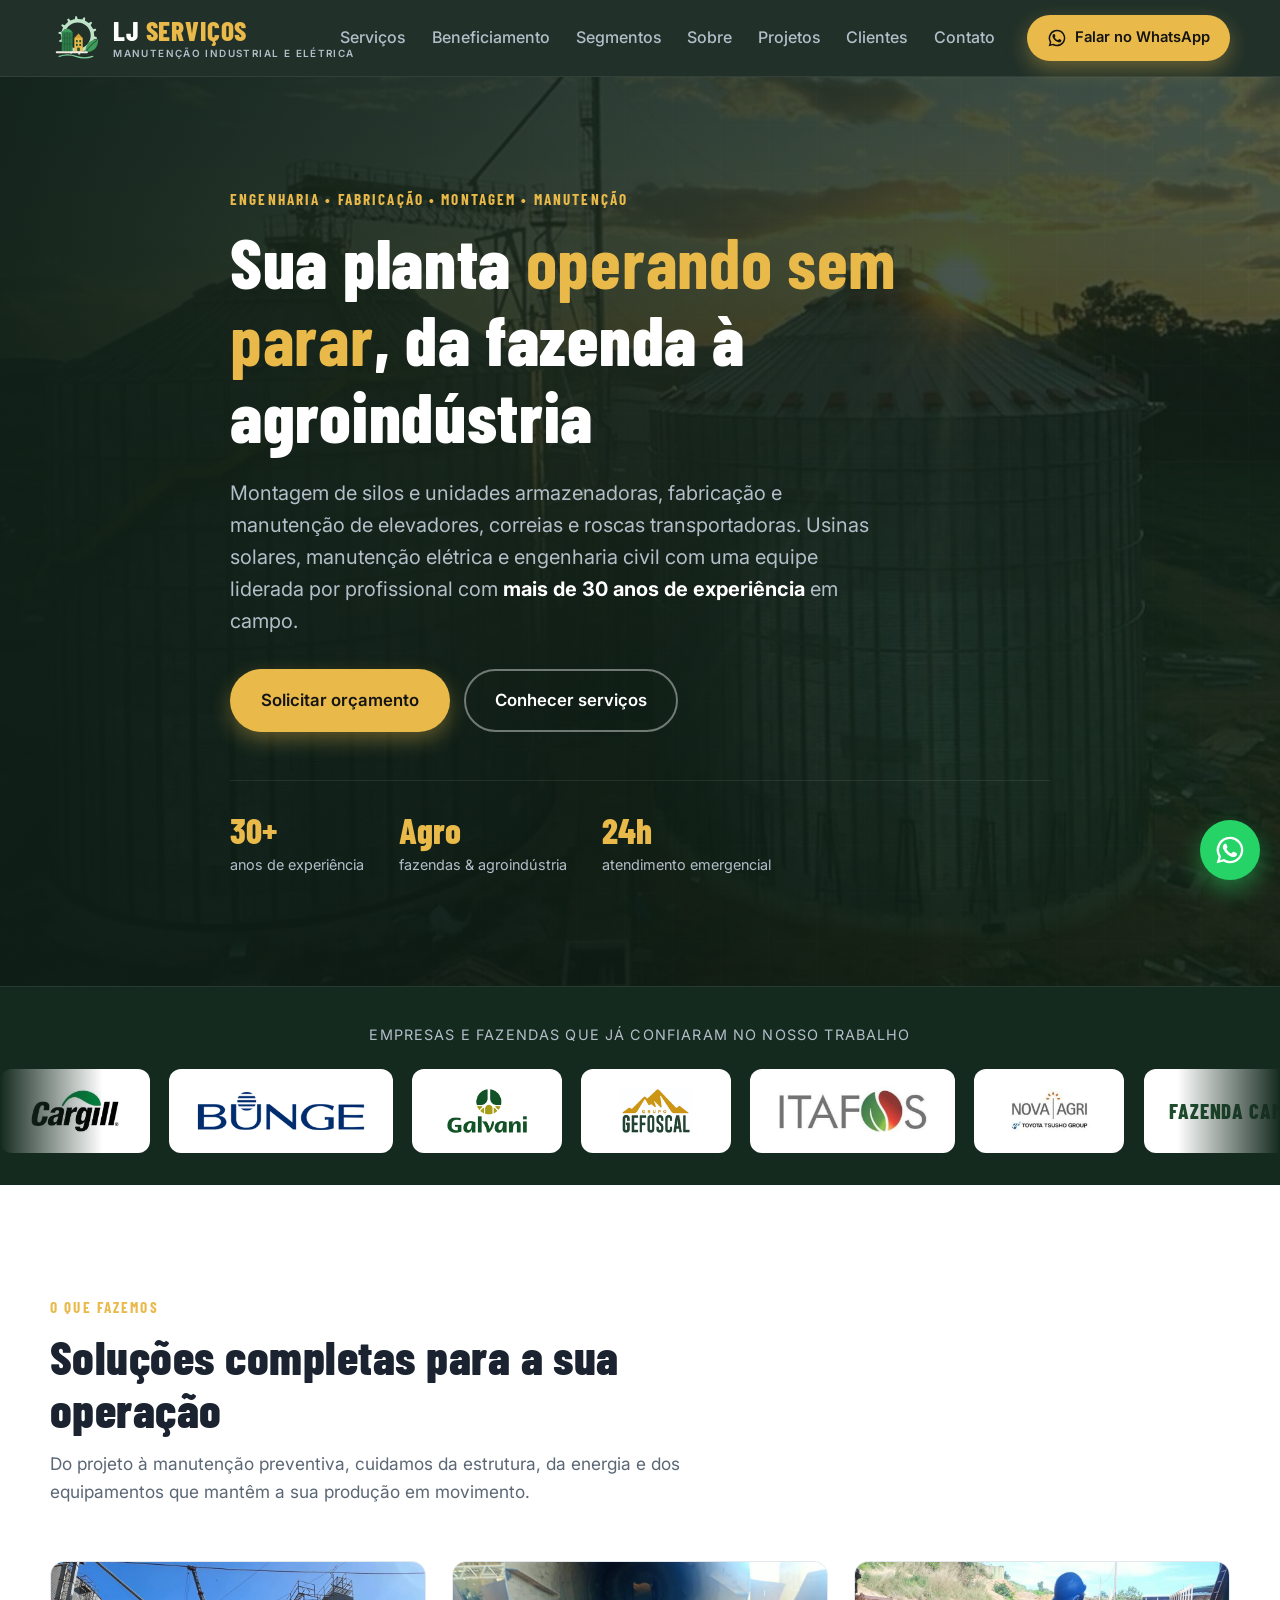
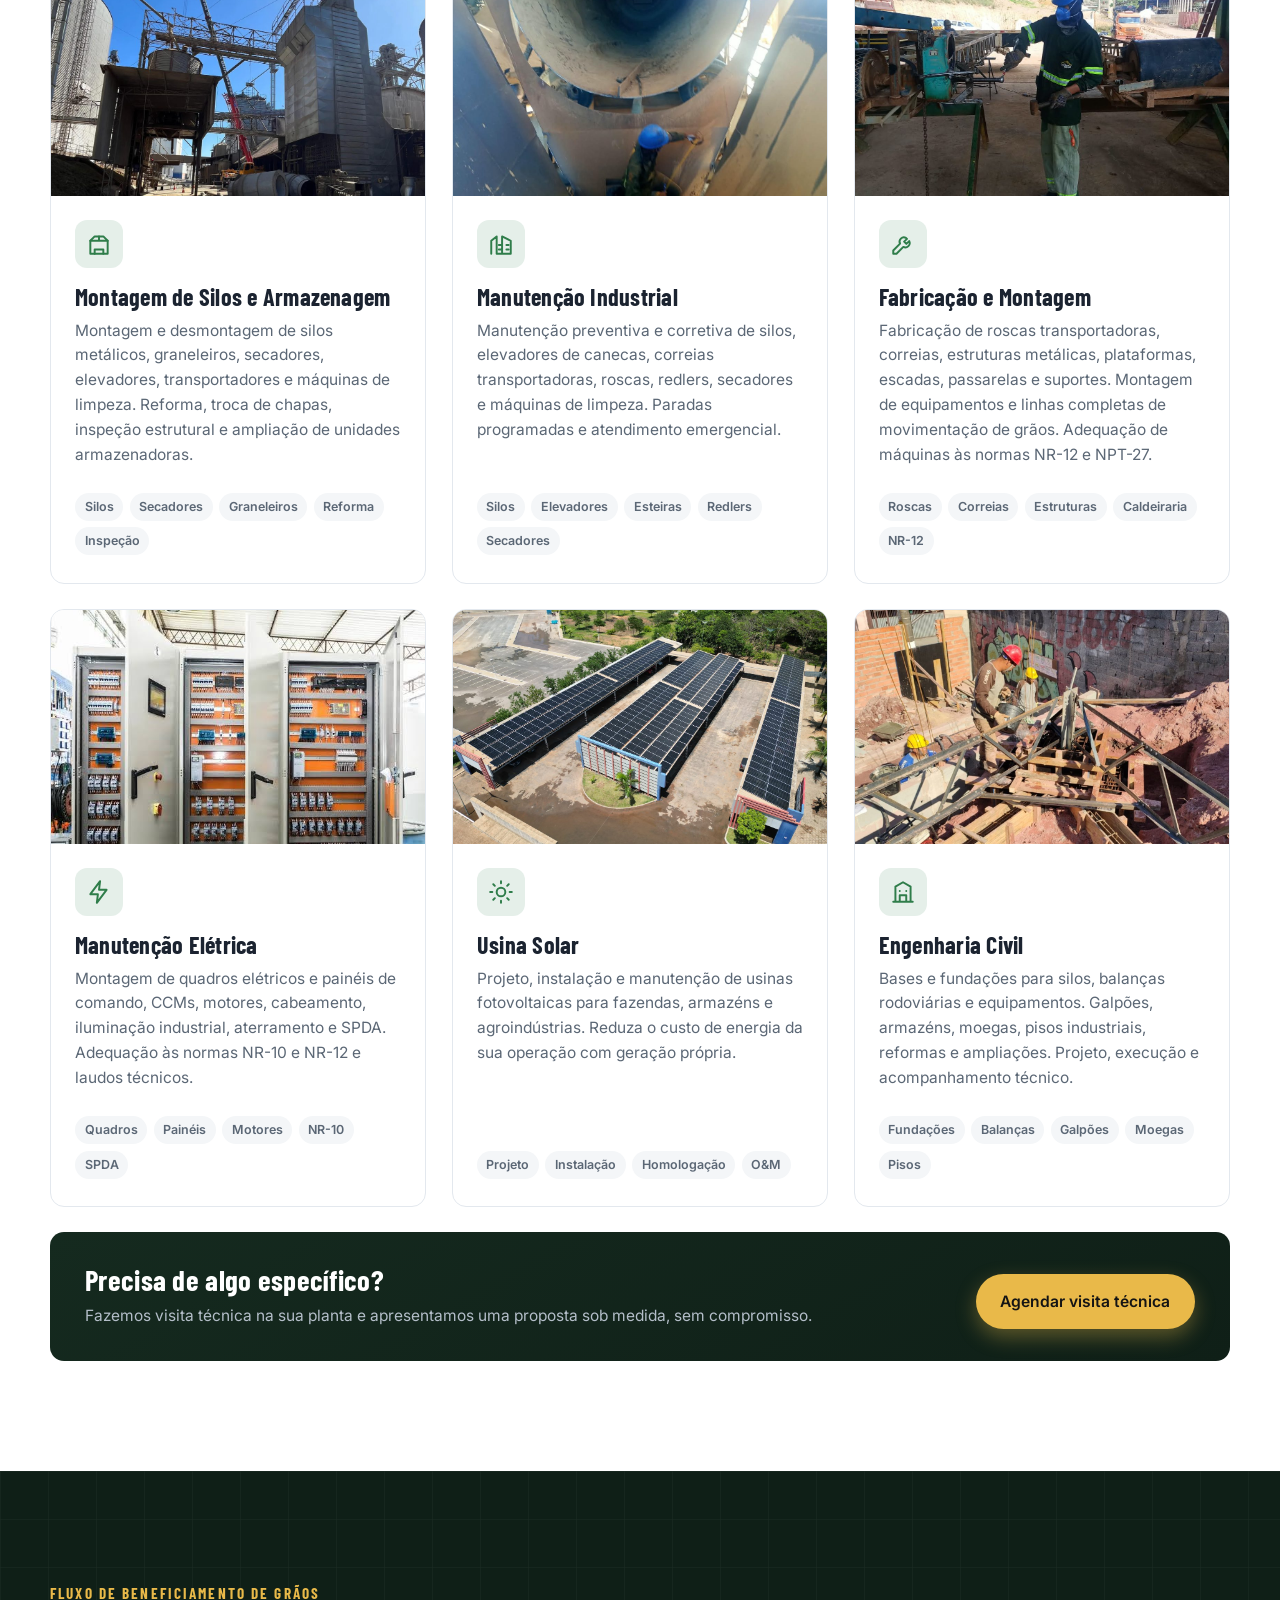
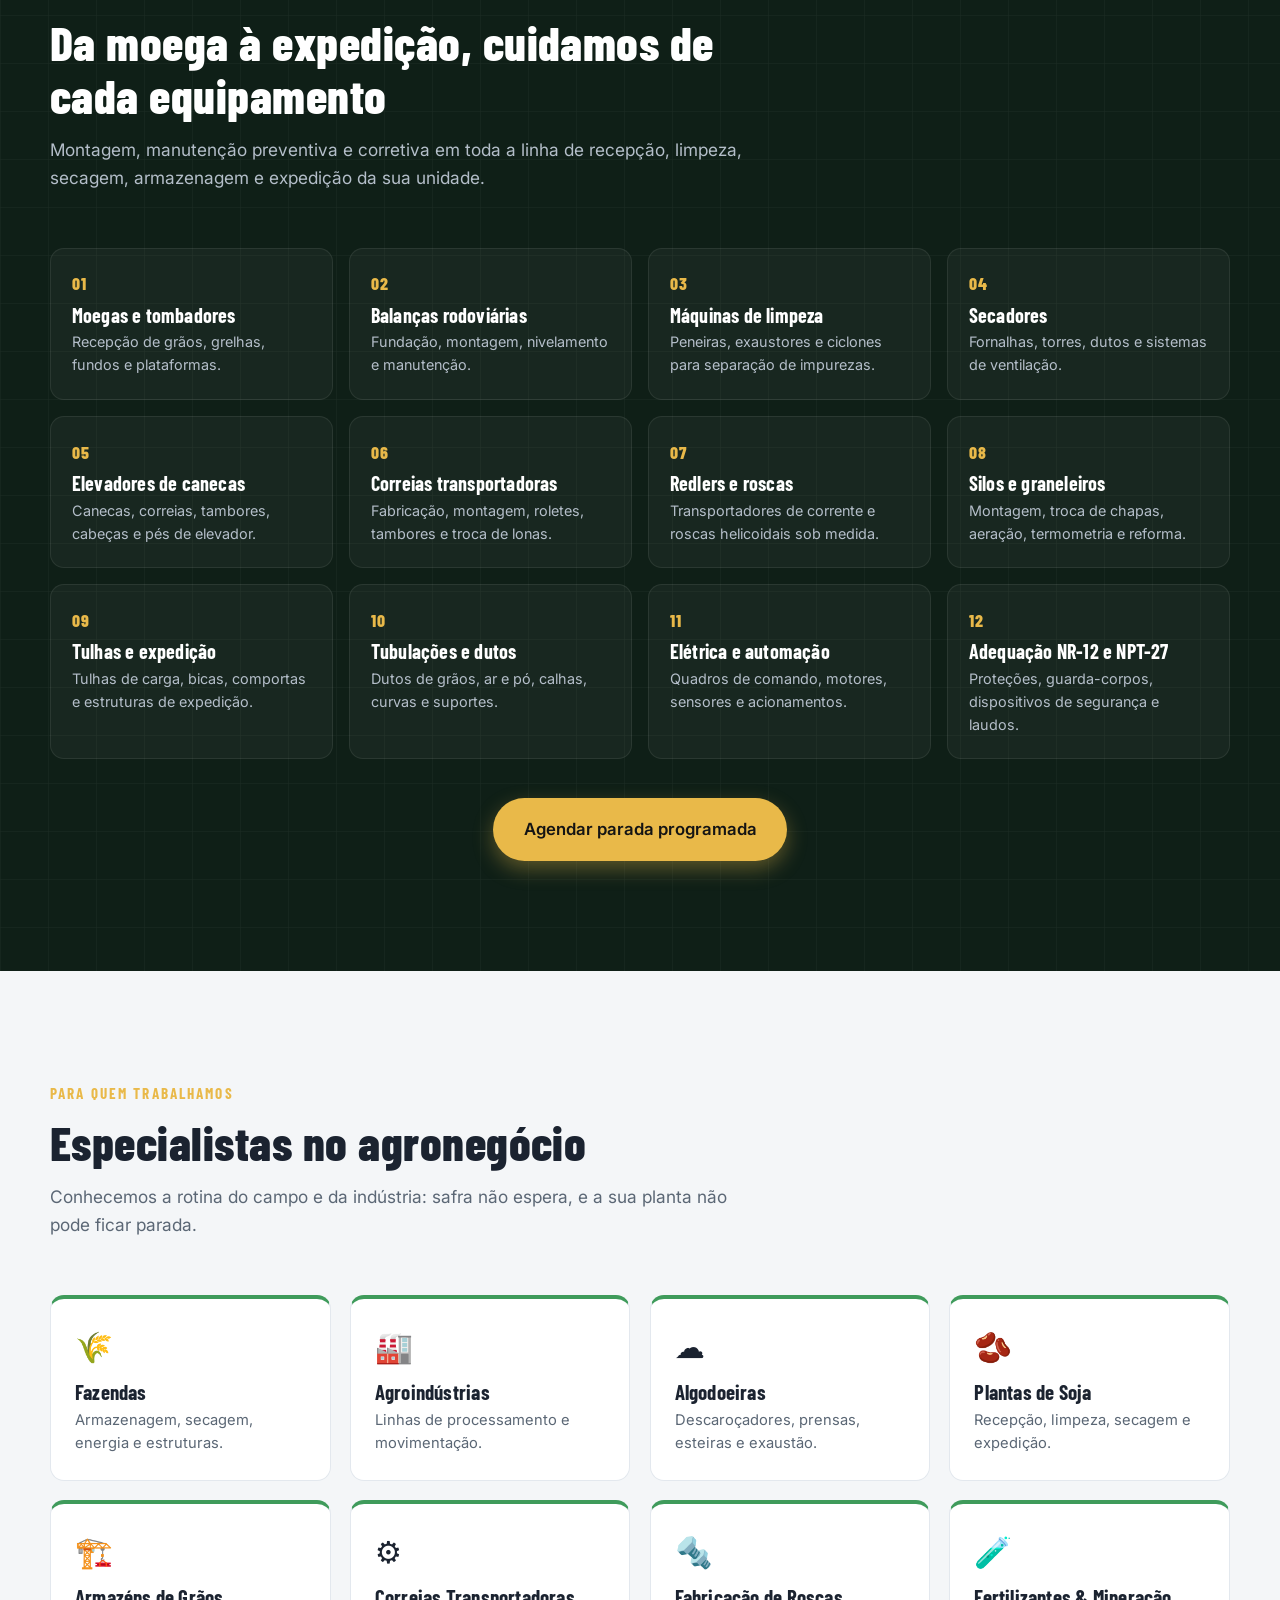
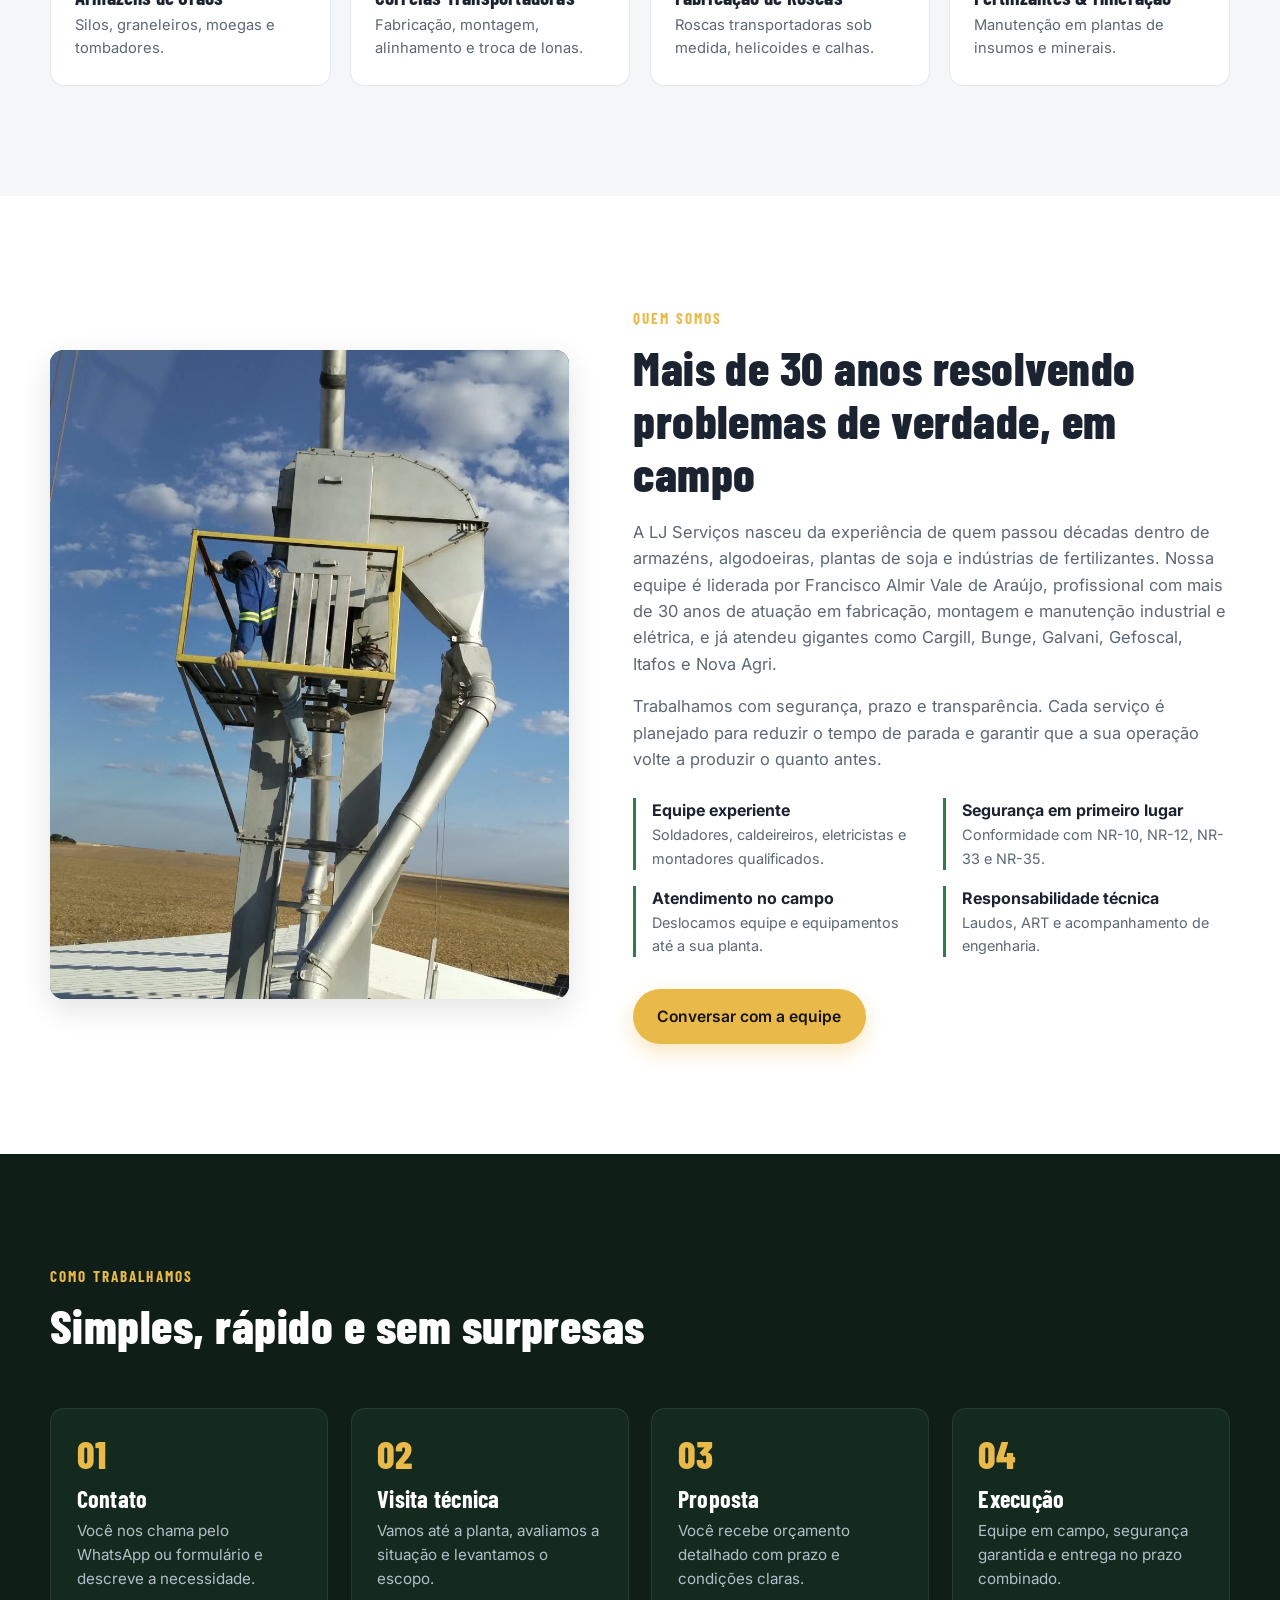
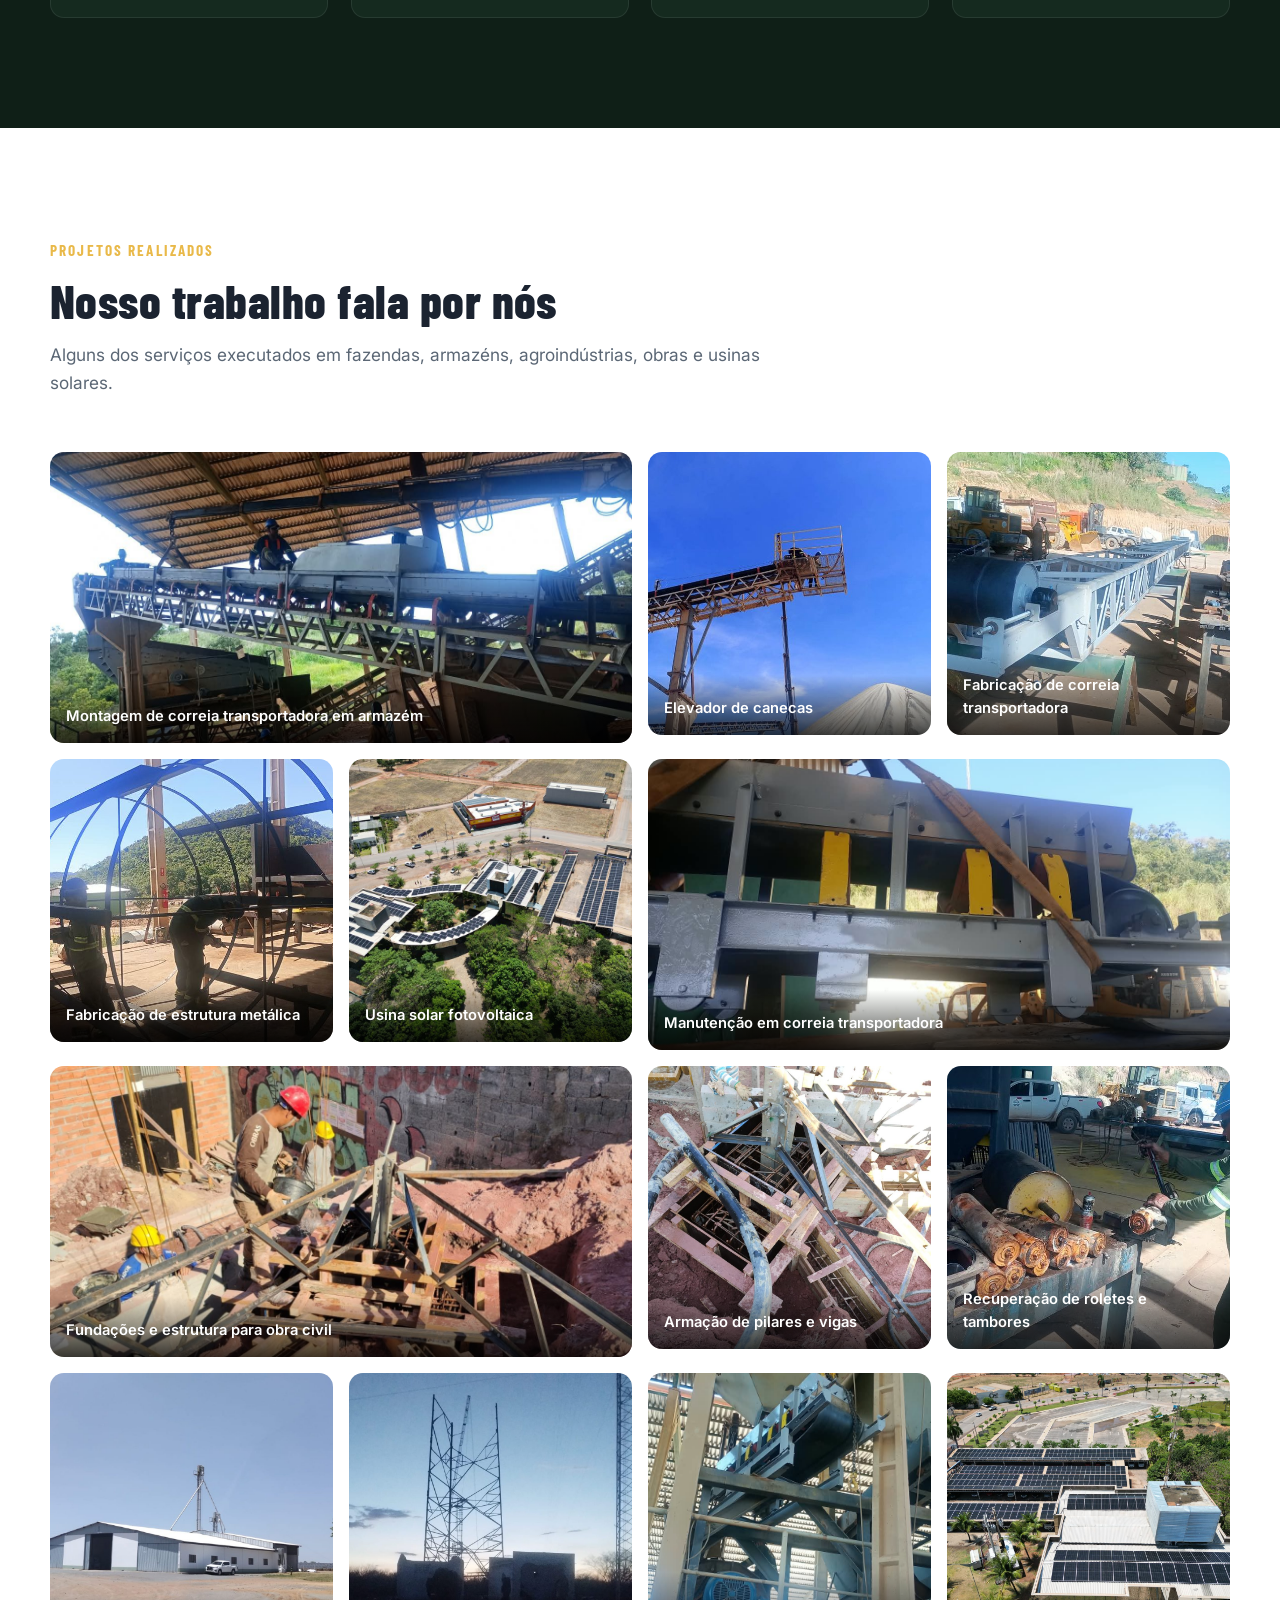
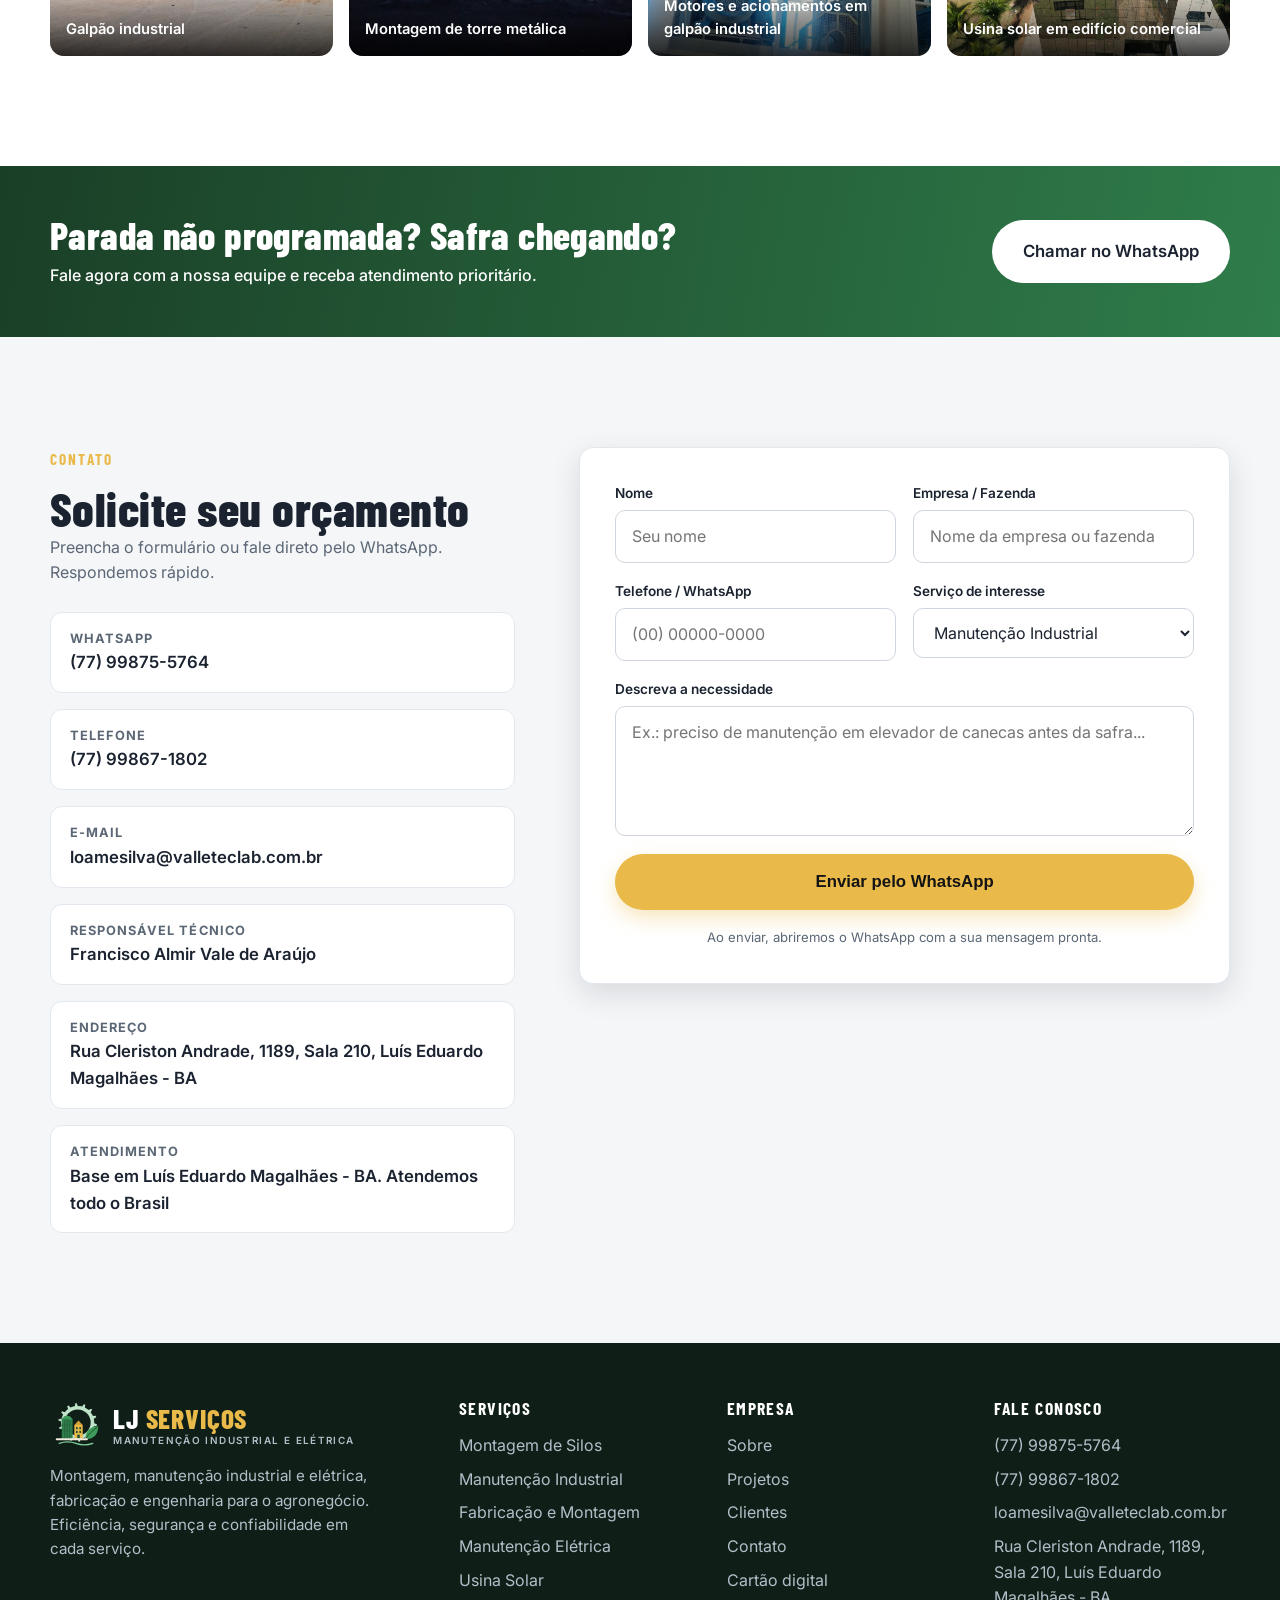
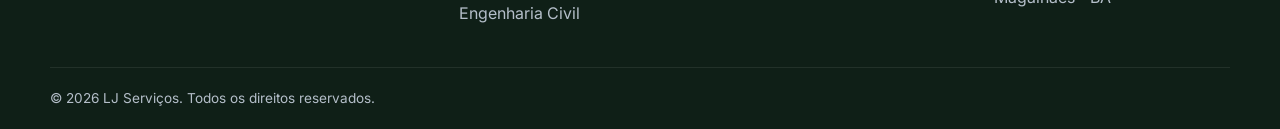
==== commit 7dff913b: "Adiciona cartão digital para compartilhamento Página cartao.html com botões de WhatsApp, ligar, e-ma" ====
--- a/index.html
+++ b/index.html
@@ -444,6 +444,7 @@
         <a href="#portfolio">Projetos</a>
         <a href="#clientes">Clientes</a>
         <a href="#contato">Contato</a>
+        <a href="cartao.html">Cartão digital</a>
       </div>
       <div class="footer__col">
         <h4>Fale conosco</h4>
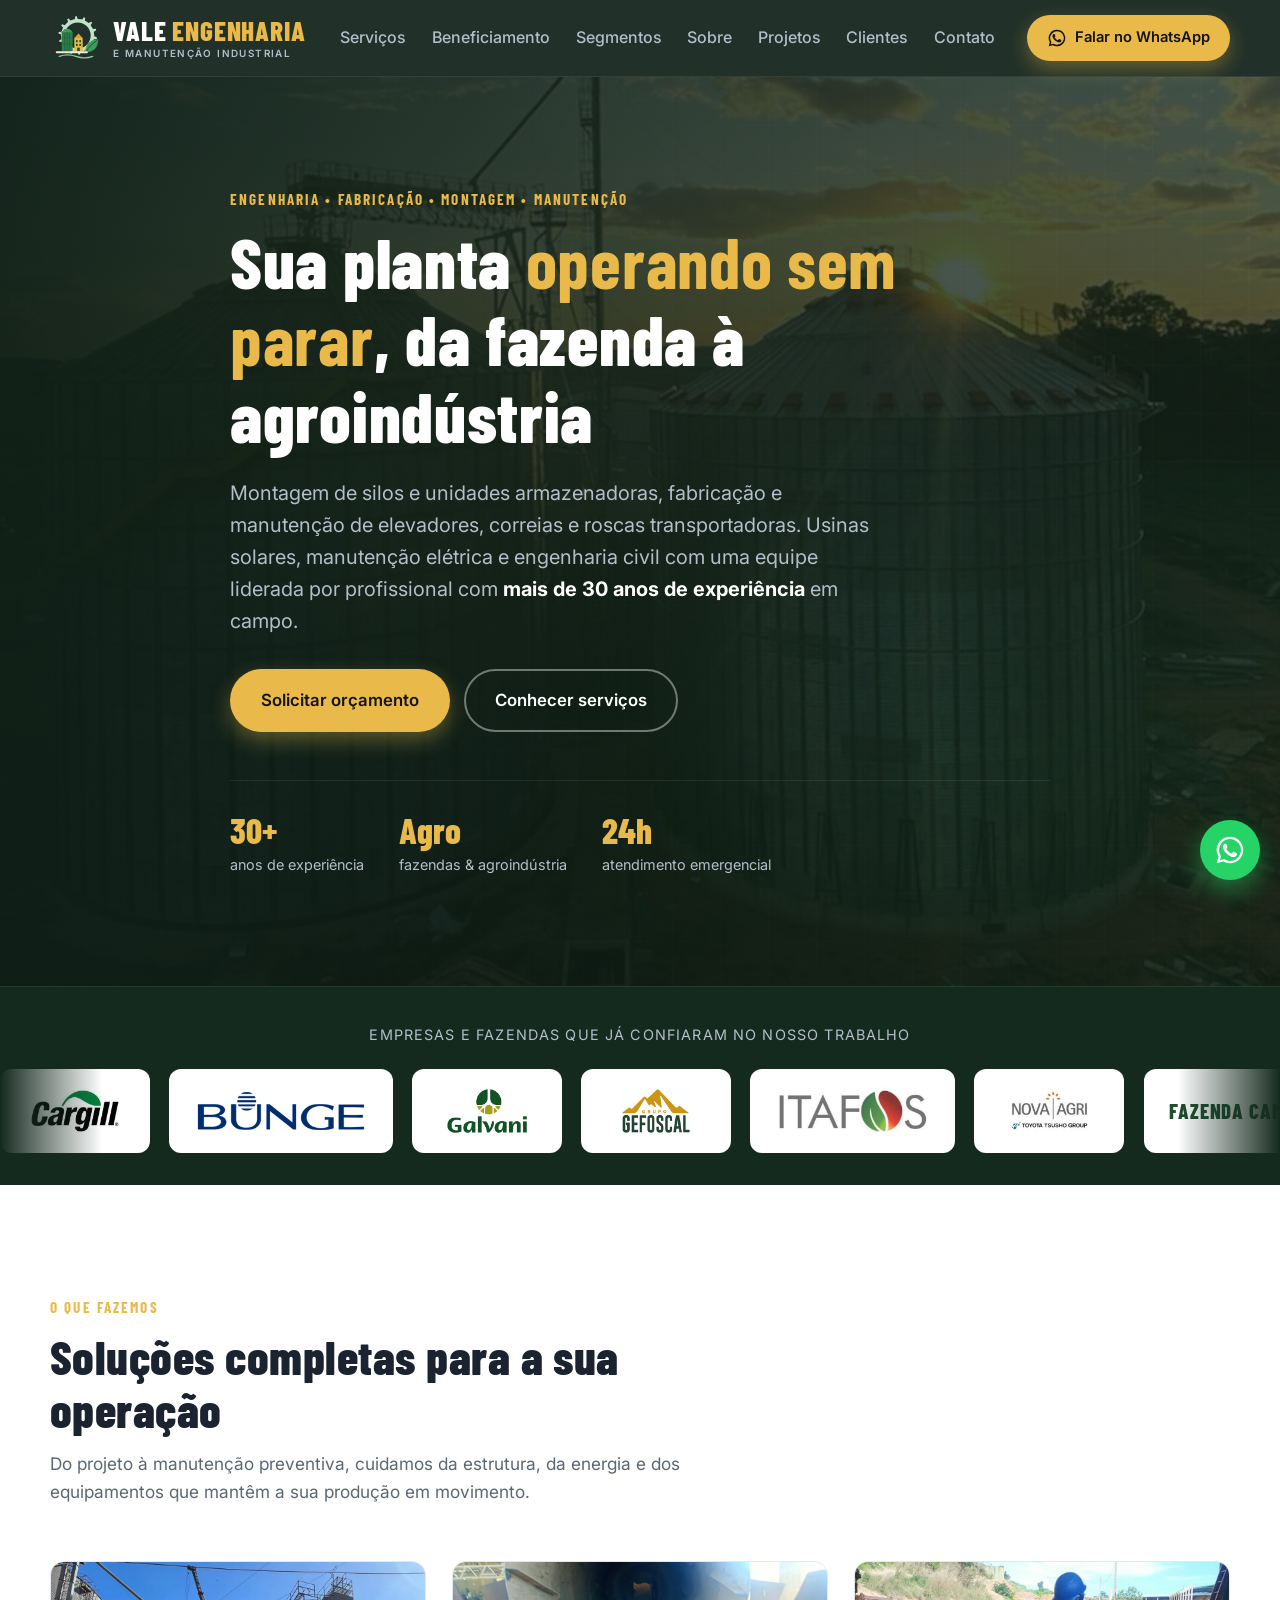
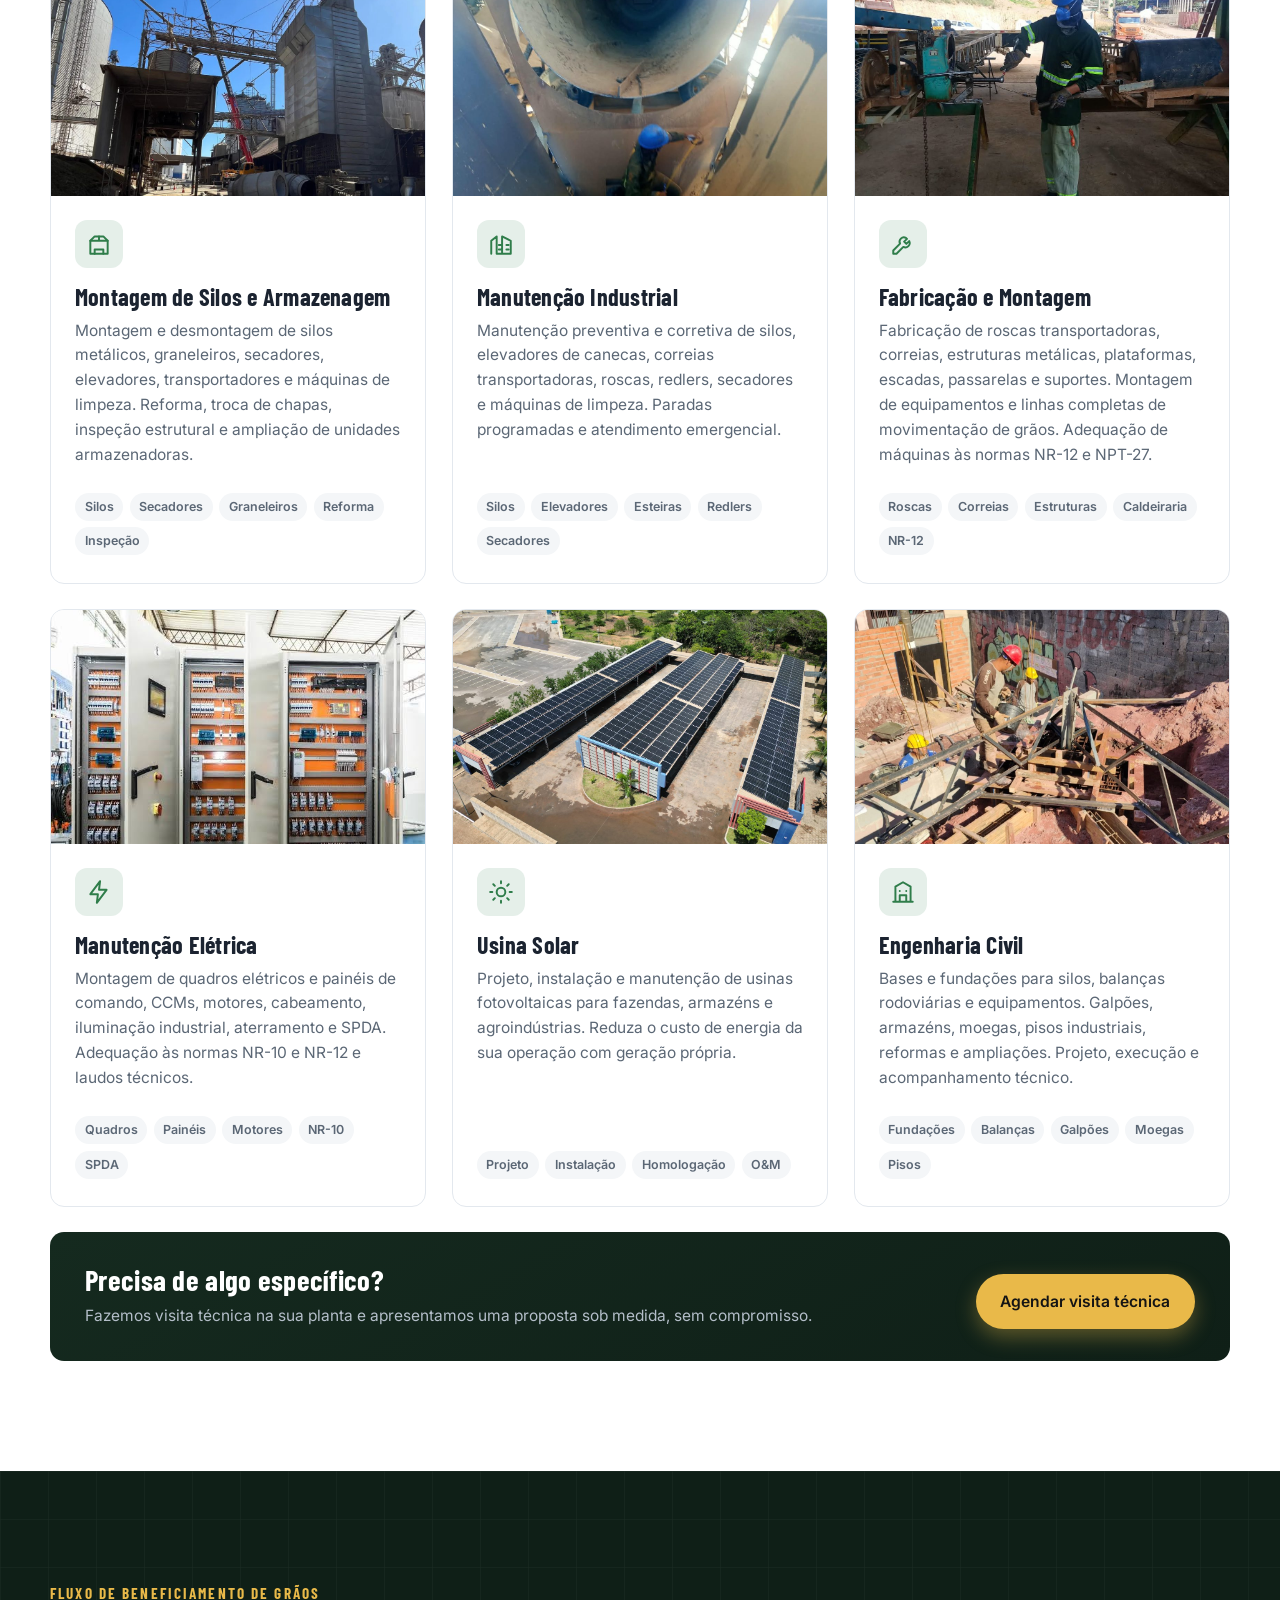
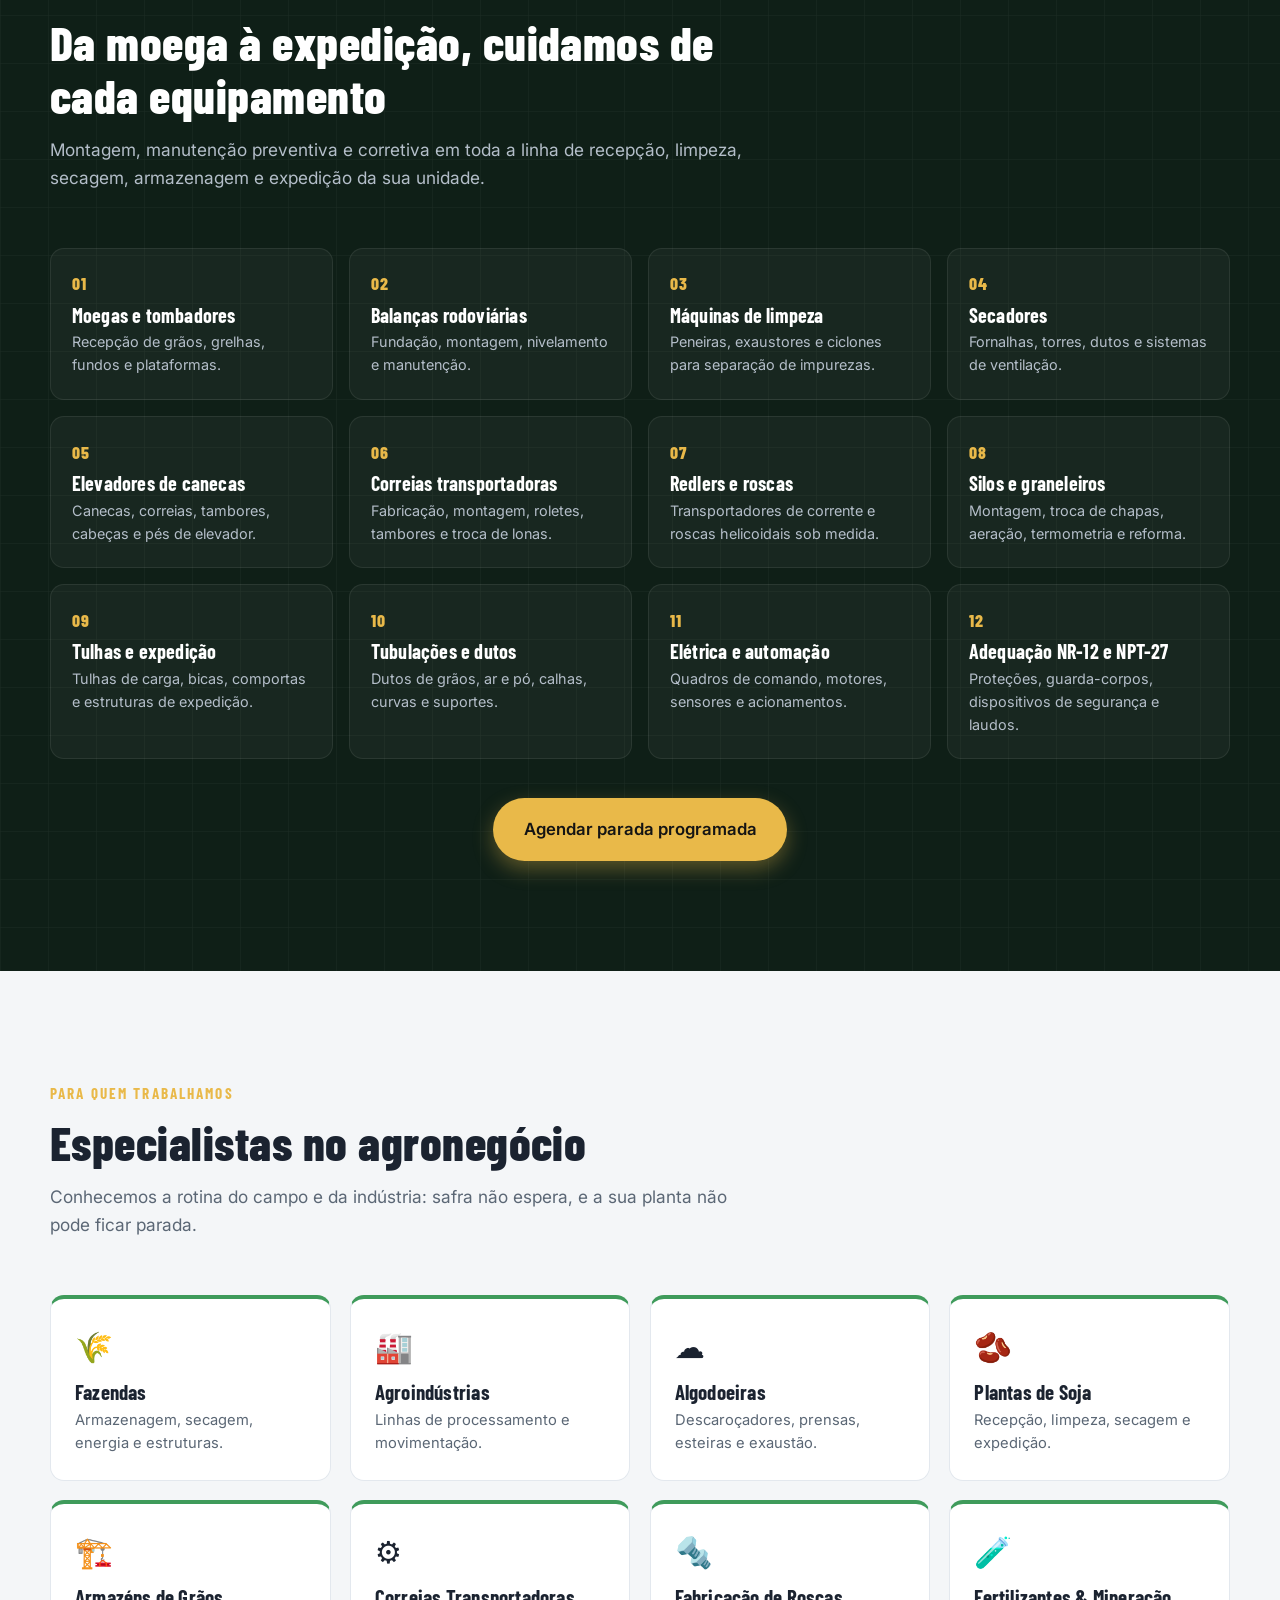
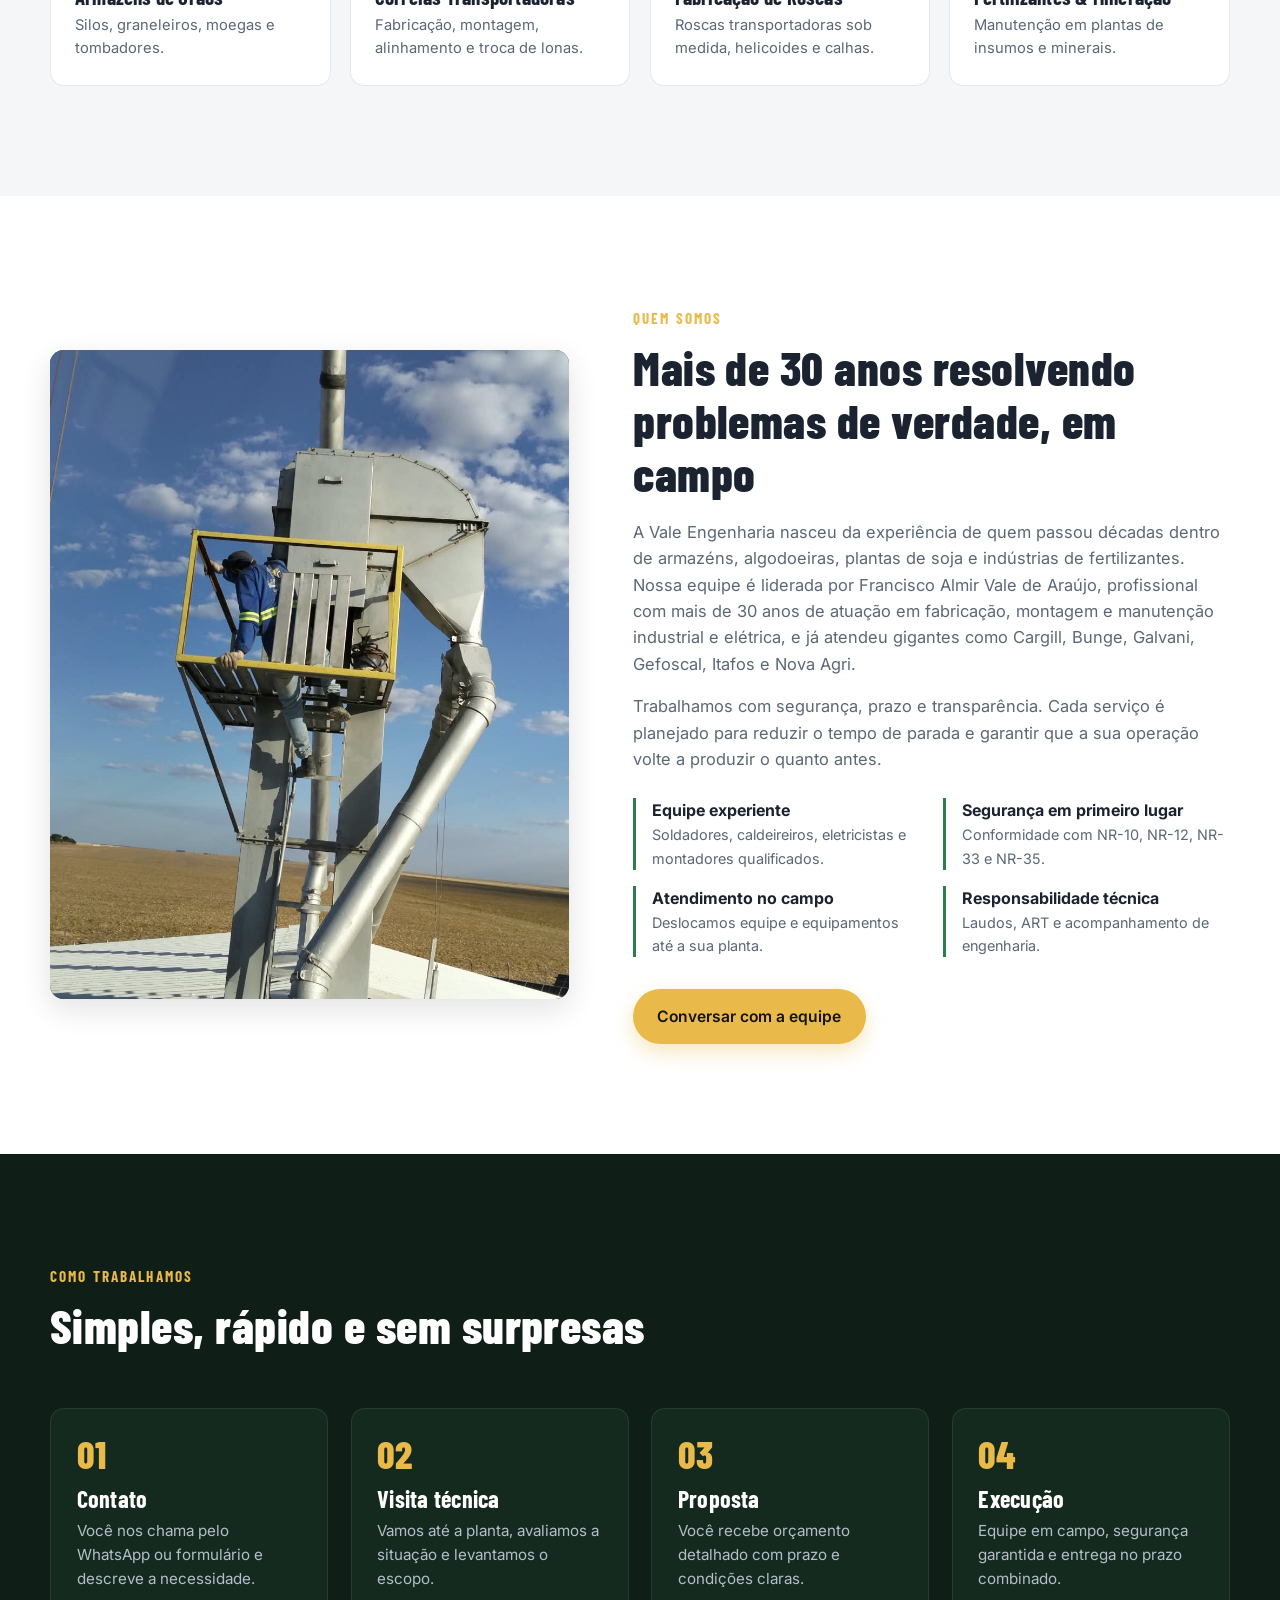
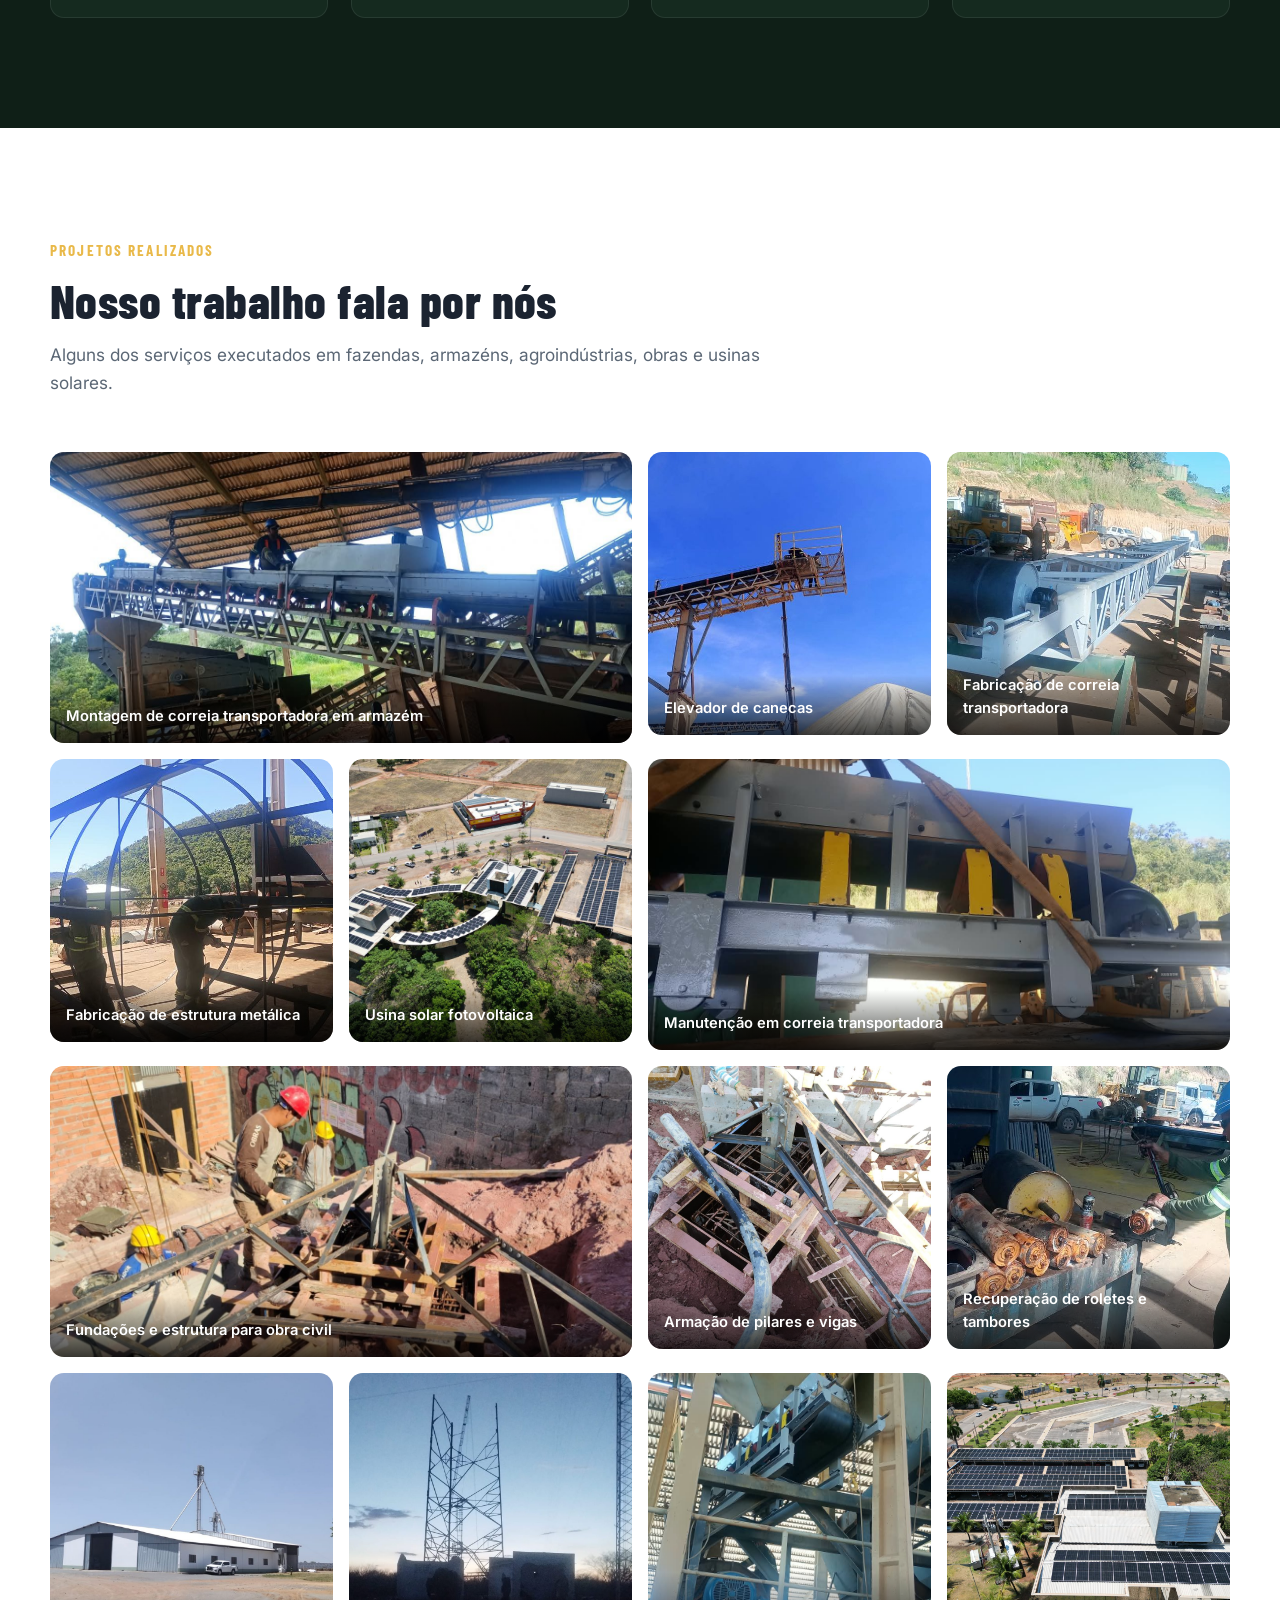
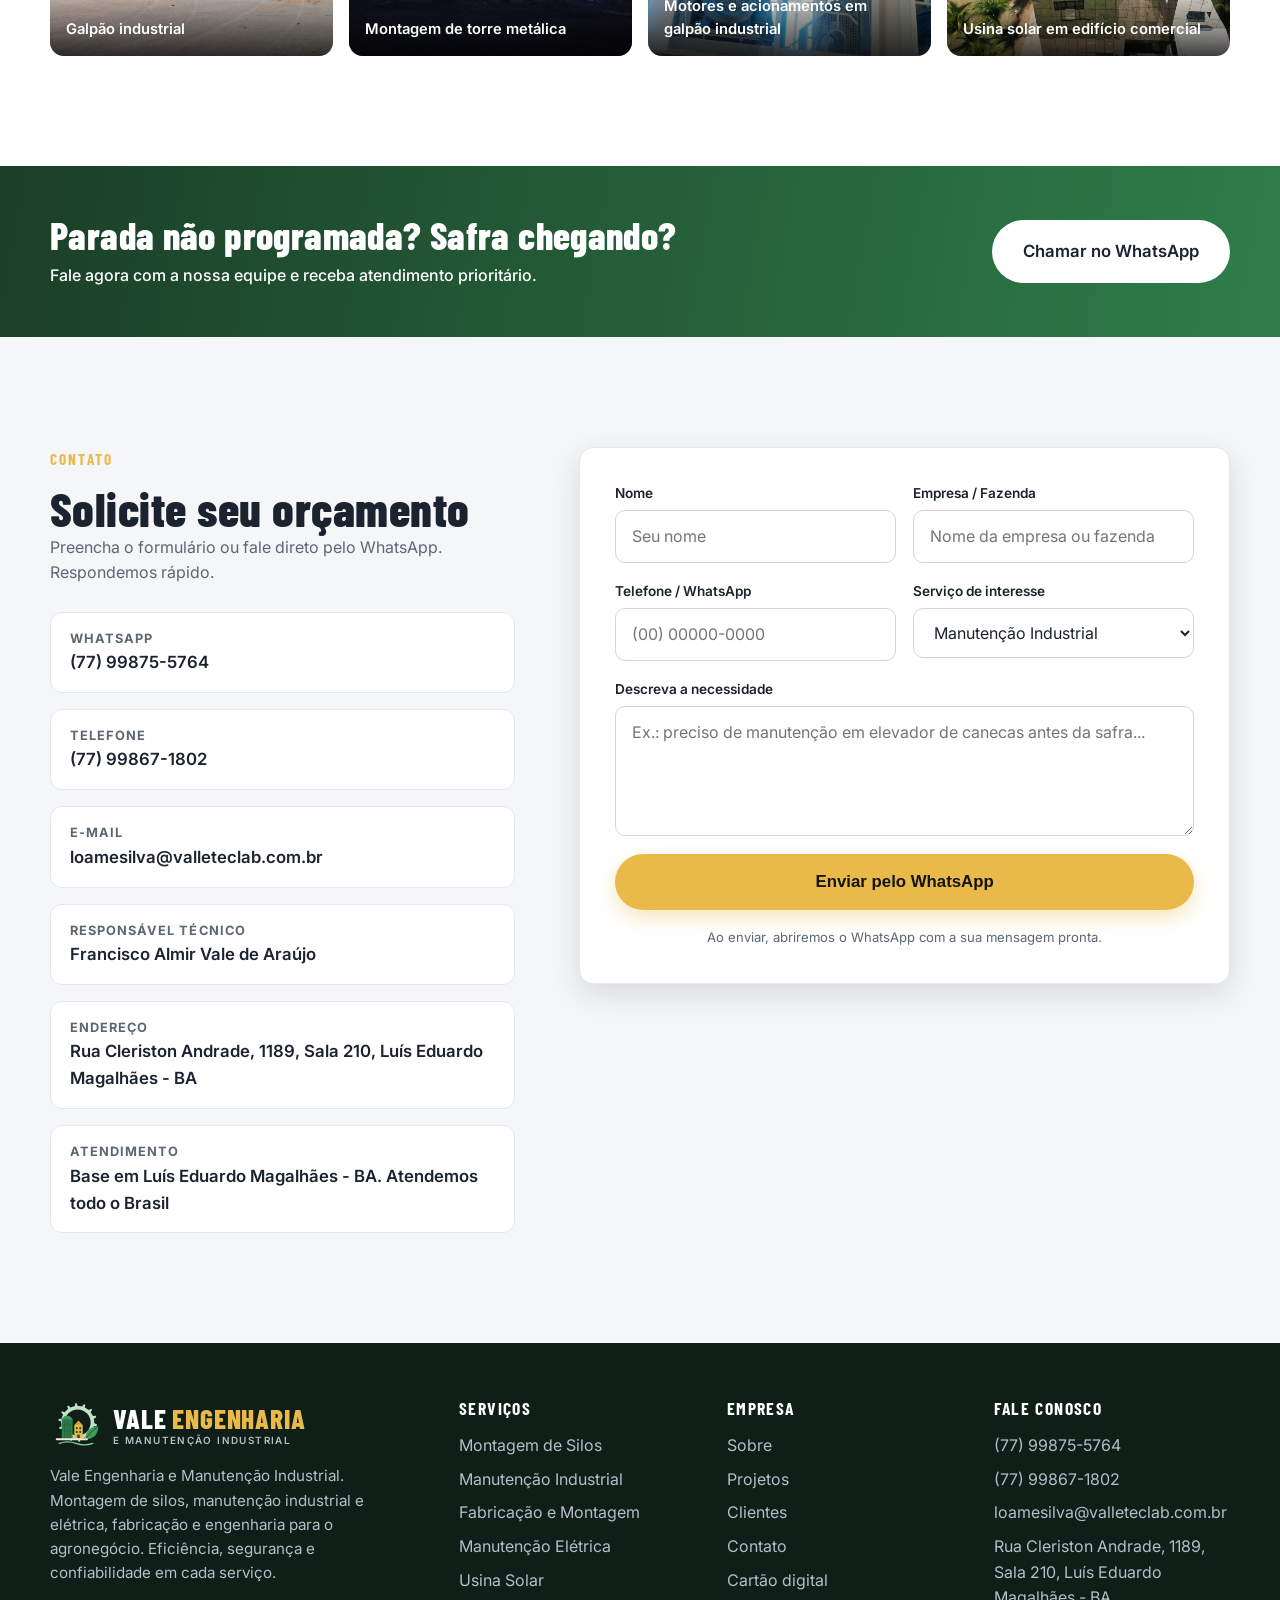
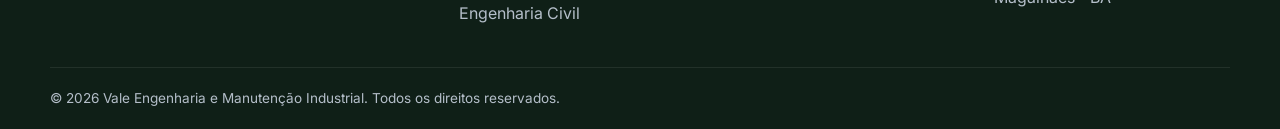
==== commit 0a937f44: "Renomeia a marca para Vale Engenharia e Manutenção Industrial Atualiza nome, títulos, textos, cartão" ====
--- a/index.html
+++ b/index.html
@@ -3,10 +3,10 @@
 <head>
   <meta charset="UTF-8">
   <meta name="viewport" content="width=device-width, initial-scale=1.0">
-  <title>LJ Serviços | Manutenção Industrial e Elétrica para o Agronegócio</title>
-  <meta name="description" content="LJ Serviços: montagem e manutenção de silos, manutenção industrial e elétrica, fabricação e montagem, usinas solares e engenharia civil para fazendas, agroindústrias, algodoeiras, plantas de soja e armazéns. Luís Eduardo Magalhães - BA. Equipe liderada por profissional com mais de 30 anos de experiência.">
+  <title>Vale Engenharia e Manutenção Industrial | Montagem de Silos e Manutenção Industrial para o Agro</title>
+  <meta name="description" content="Vale Engenharia e Manutenção Industrial: montagem e manutenção de silos, manutenção industrial e elétrica, fabricação e montagem, usinas solares e engenharia civil para fazendas, agroindústrias, algodoeiras, plantas de soja e armazéns. Luís Eduardo Magalhães - BA. Equipe liderada por profissional com mais de 30 anos de experiência.">
   <meta name="keywords" content="manutenção industrial, montagem industrial, silos, elevadores de canecas, correia transportadora, rosca transportadora, algodoeira, planta de soja, armazém de grãos, usina solar, manutenção elétrica, engenharia civil, agroindústria">
-  <meta property="og:title" content="LJ Serviços | Manutenção Industrial e Elétrica para o Agro">
+  <meta property="og:title" content="Vale Engenharia | Montagem de Silos e Manutenção Industrial para o Agro">
   <meta property="og:description" content="Fabricação, montagem e manutenção de silos, elevadores, correias e roscas transportadoras. Usina solar, manutenção elétrica e engenharia civil. Mais de 30 anos de experiência.">
   <meta property="og:type" content="website">
   <meta property="og:image" content="assets/img/og-image.jpg">
@@ -21,9 +21,9 @@
   <!-- ===== HEADER ===== -->
   <header class="header" id="header">
     <div class="container header__inner">
-      <a href="#inicio" class="logo" aria-label="LJ Serviços - Início">
-        <img src="assets/img/logo-lj-dark.svg" alt="" class="logo__mark">
-        <span class="logo__wordmark"><span class="logo__text">LJ <span>Serviços</span></span><span class="logo__tag">Manutenção Industrial e Elétrica</span></span>
+      <a href="#inicio" class="logo" aria-label="Vale Engenharia - Início">
+        <img src="assets/img/logo-vale-dark.svg" alt="" class="logo__mark">
+        <span class="logo__wordmark"><span class="logo__text">Vale <span>Engenharia</span></span><span class="logo__tag">e Manutenção Industrial</span></span>
       </a>
       <nav class="nav" id="nav" aria-label="Menu principal">
         <a href="#servicos">Serviços</a>
@@ -268,14 +268,14 @@
     <section class="section about" id="sobre">
       <div class="container about__grid">
         <figure class="about__media">
-          <img src="assets/img/equipe.jpg" alt="Equipe LJ Serviços em campo" loading="lazy" data-fallback="placeholder">
+          <img src="assets/img/equipe.jpg" alt="Equipe Vale Engenharia em campo" loading="lazy" data-fallback="placeholder">
           <figcaption class="placeholder-label">Foto: equipe em campo</figcaption>
         </figure>
         <div class="about__body">
           <span class="eyebrow">Quem somos</span>
           <h2>Mais de 30 anos resolvendo problemas de verdade, em campo</h2>
           <p>
-            A LJ Serviços nasceu da experiência de quem passou décadas dentro de armazéns, algodoeiras, plantas de soja e
+            A Vale Engenharia nasceu da experiência de quem passou décadas dentro de armazéns, algodoeiras, plantas de soja e
             indústrias de fertilizantes. Nossa equipe é liderada por Francisco Almir Vale de Araújo, profissional com mais de 30 anos de atuação em
             fabricação, montagem e manutenção industrial e elétrica, e já atendeu gigantes como Cargill, Bunge, Galvani, Gefoscal, Itafos e Nova Agri.
           </p>
@@ -423,11 +423,11 @@
   <footer class="footer">
     <div class="container footer__inner">
       <div class="footer__brand">
-        <a href="#inicio" class="logo" aria-label="LJ Serviços - Início">
-          <img src="assets/img/logo-lj-dark.svg" alt="" class="logo__mark">
-          <span class="logo__wordmark"><span class="logo__text">LJ <span>Serviços</span></span><span class="logo__tag">Manutenção Industrial e Elétrica</span></span>
+        <a href="#inicio" class="logo" aria-label="Vale Engenharia - Início">
+          <img src="assets/img/logo-vale-dark.svg" alt="" class="logo__mark">
+          <span class="logo__wordmark"><span class="logo__text">Vale <span>Engenharia</span></span><span class="logo__tag">e Manutenção Industrial</span></span>
         </a>
-        <p>Montagem, manutenção industrial e elétrica, fabricação e engenharia para o agronegócio. Eficiência, segurança e confiabilidade em cada serviço.</p>
+        <p>Vale Engenharia e Manutenção Industrial. Montagem de silos, manutenção industrial e elétrica, fabricação e engenharia para o agronegócio. Eficiência, segurança e confiabilidade em cada serviço.</p>
       </div>
       <div class="footer__col">
         <h4>Serviços</h4>
@@ -455,7 +455,7 @@
       </div>
     </div>
     <div class="container footer__bottom">
-      <span>&copy; <span id="year"></span> LJ Serviços. Todos os direitos reservados.</span>
+      <span>&copy; <span id="year"></span> Vale Engenharia e Manutenção Industrial. Todos os direitos reservados.</span>
     </div>
   </footer>
 
--- a/css/style.css
+++ b/css/style.css
@@ -1,5 +1,5 @@
 /* =========================================================
-   LJ Serviços - Landing Page
+   Vale Engenharia e Manutenção Industrial - Landing Page
    ========================================================= */
 :root {
   --c-bg: #0f1f17;
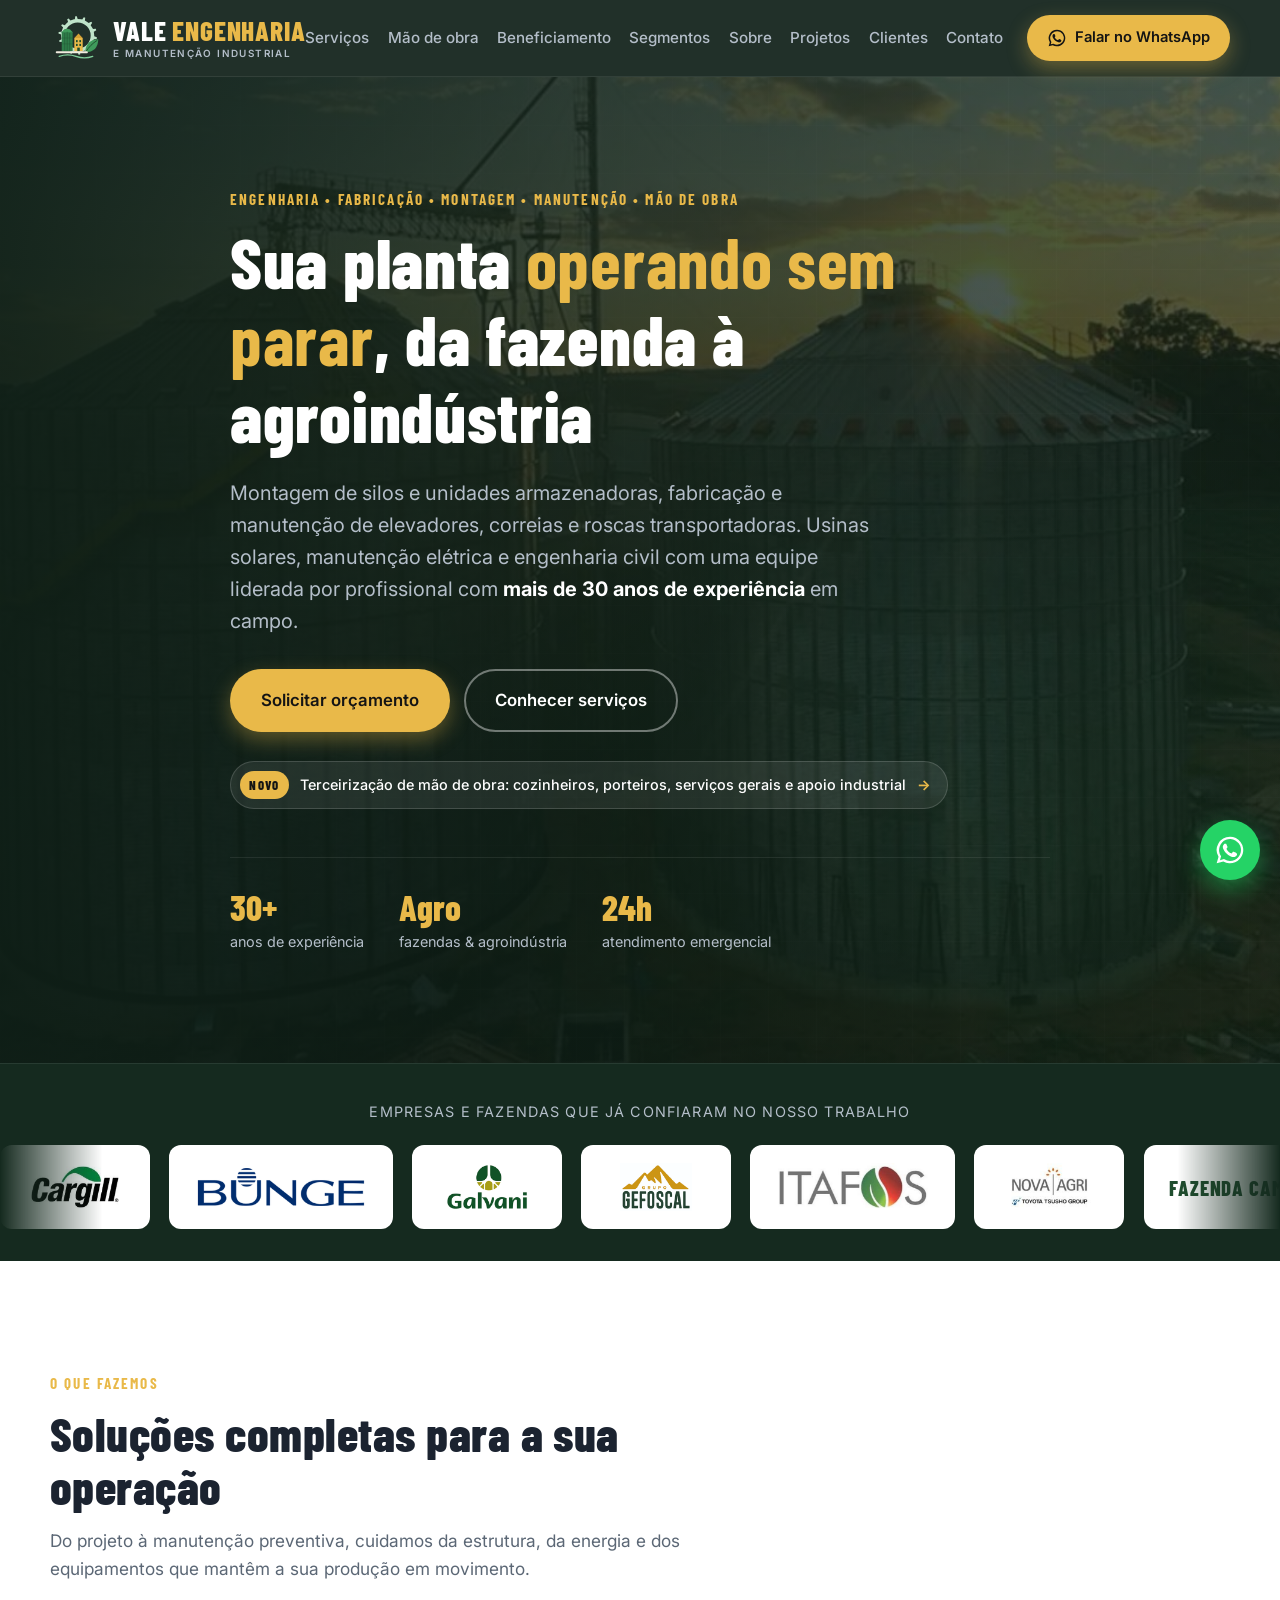
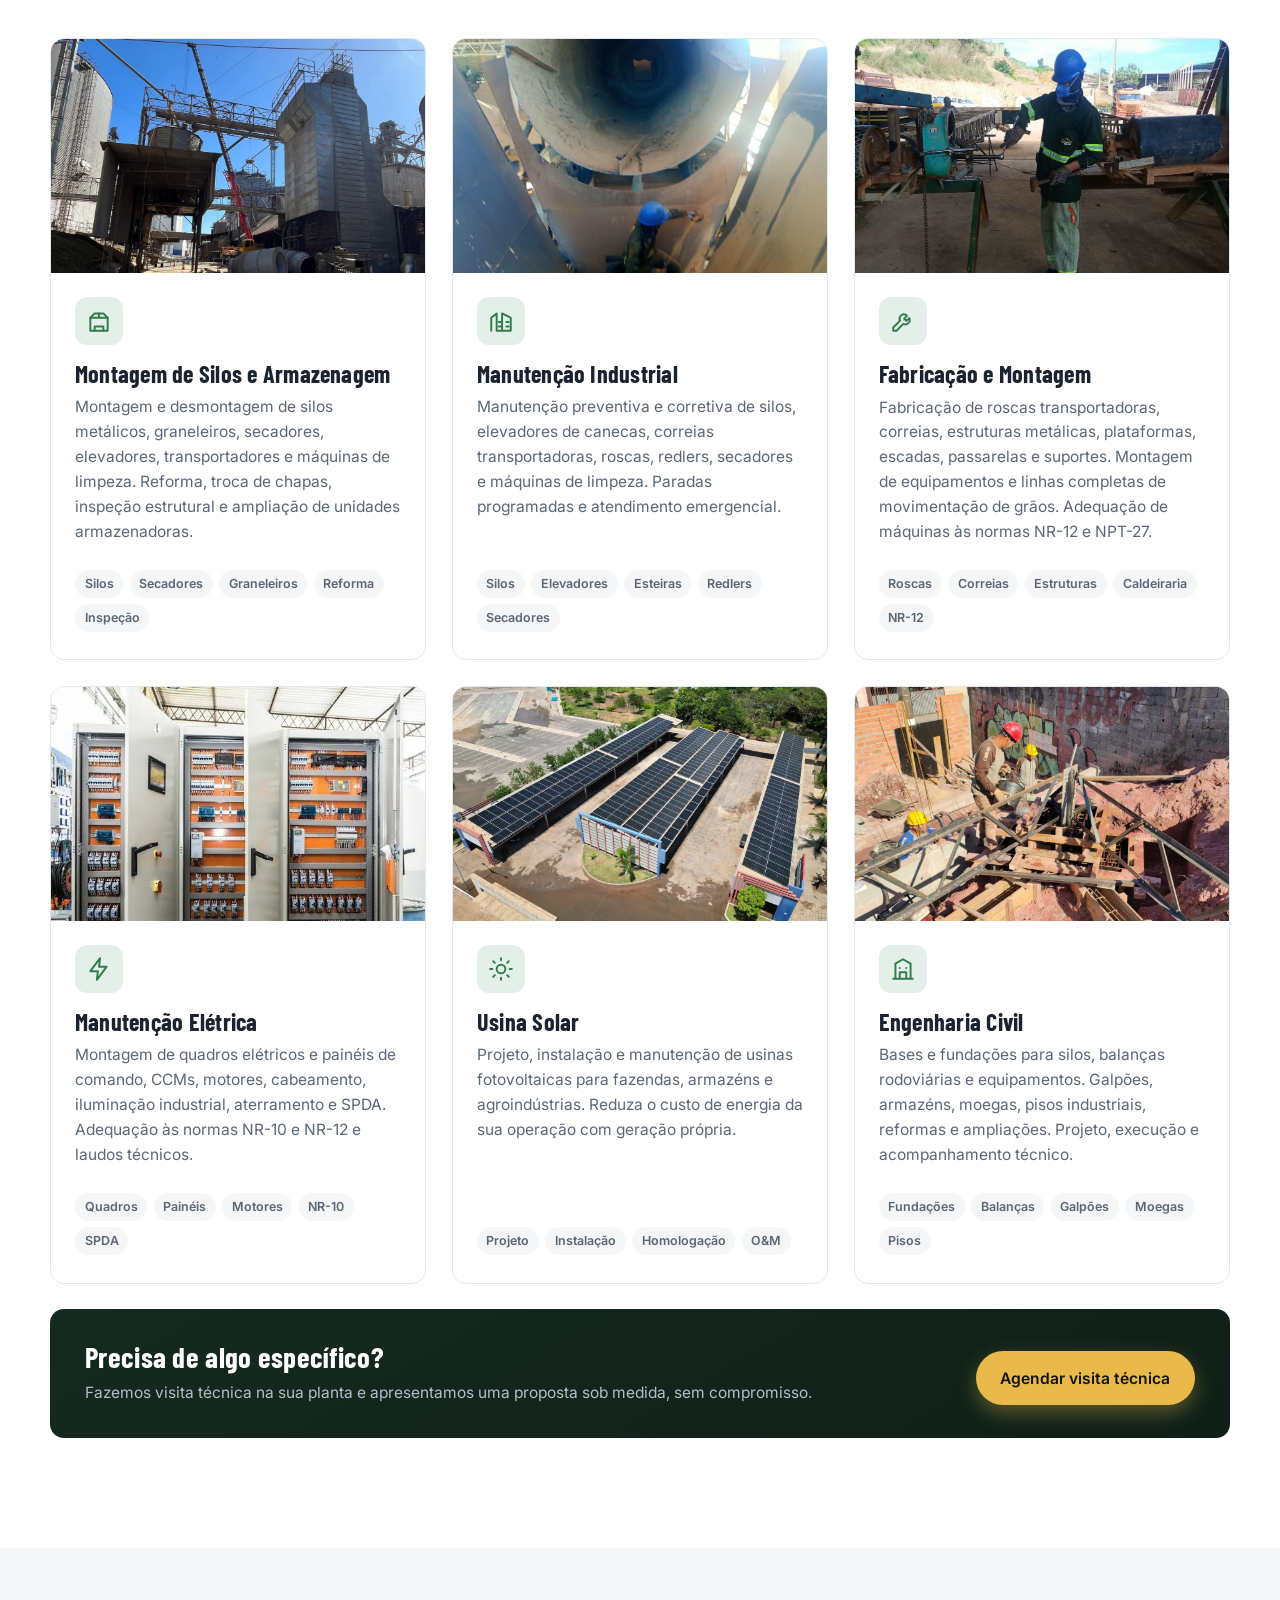
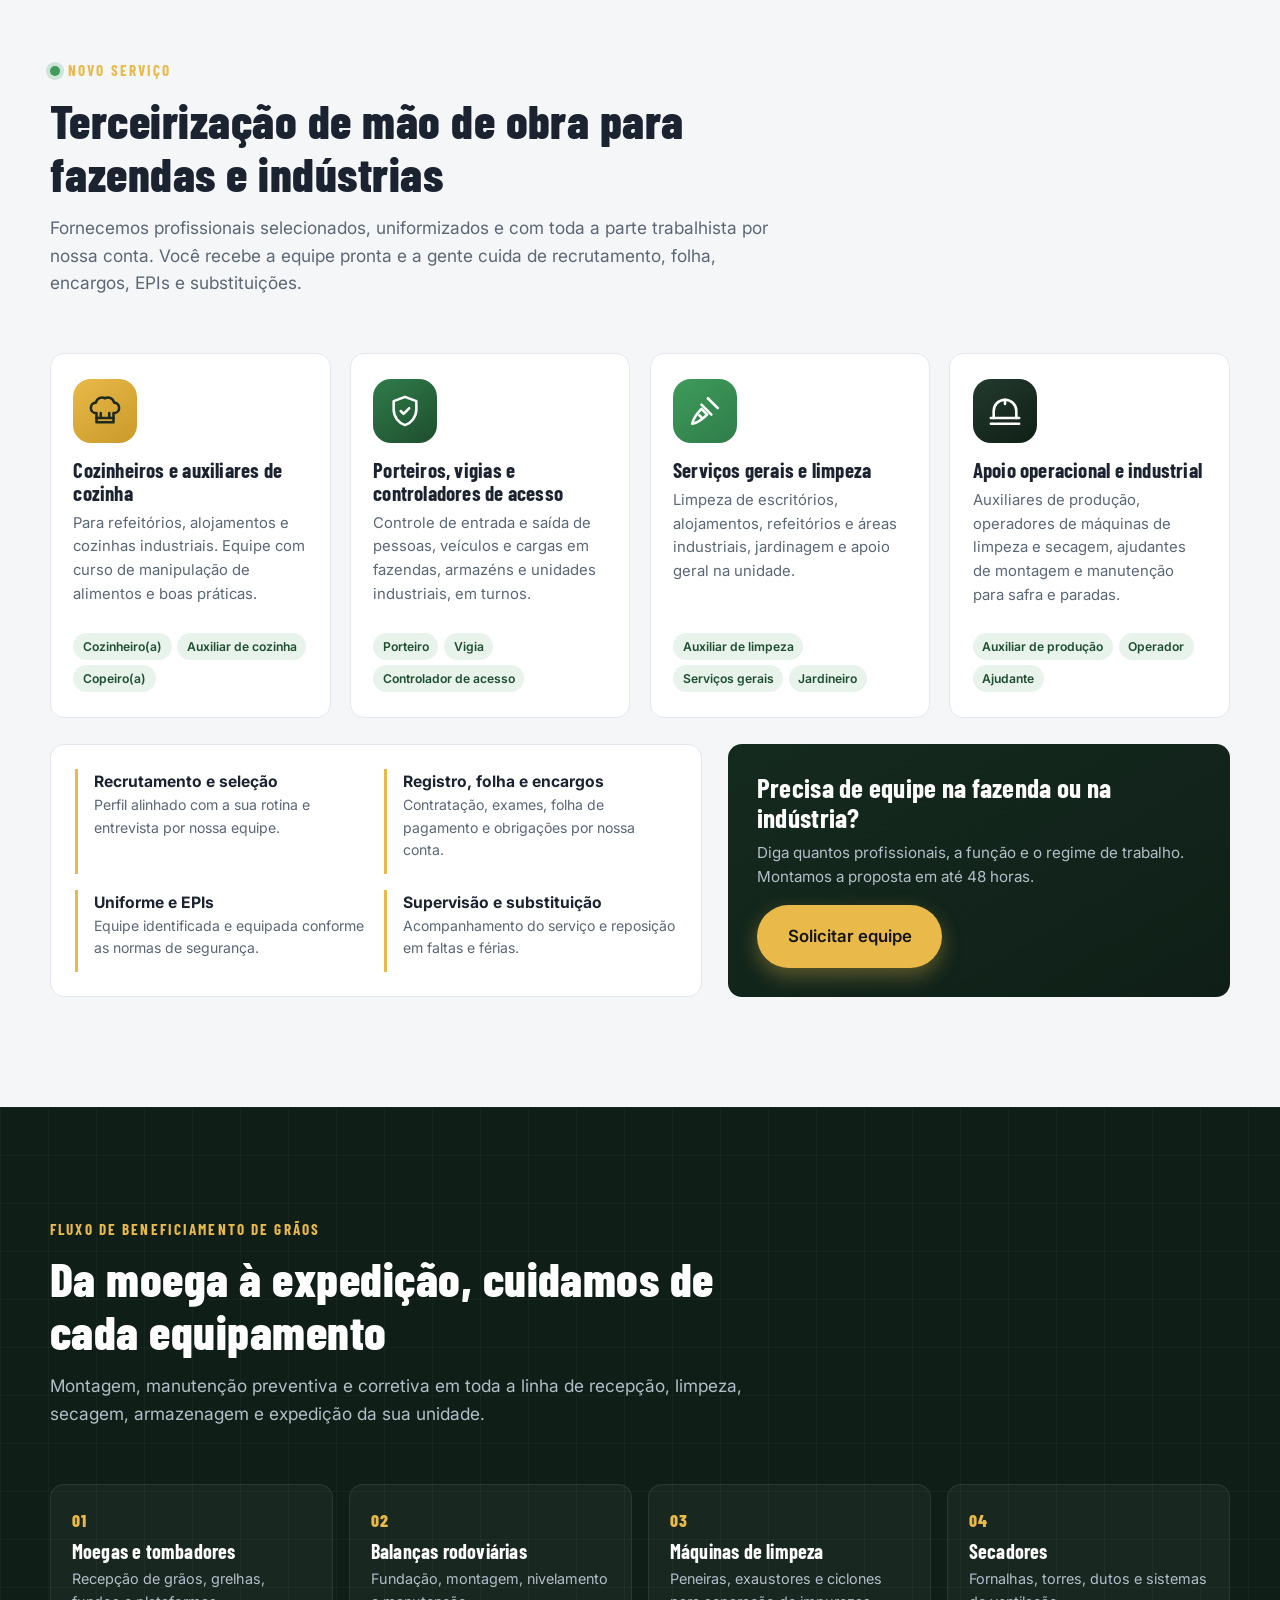
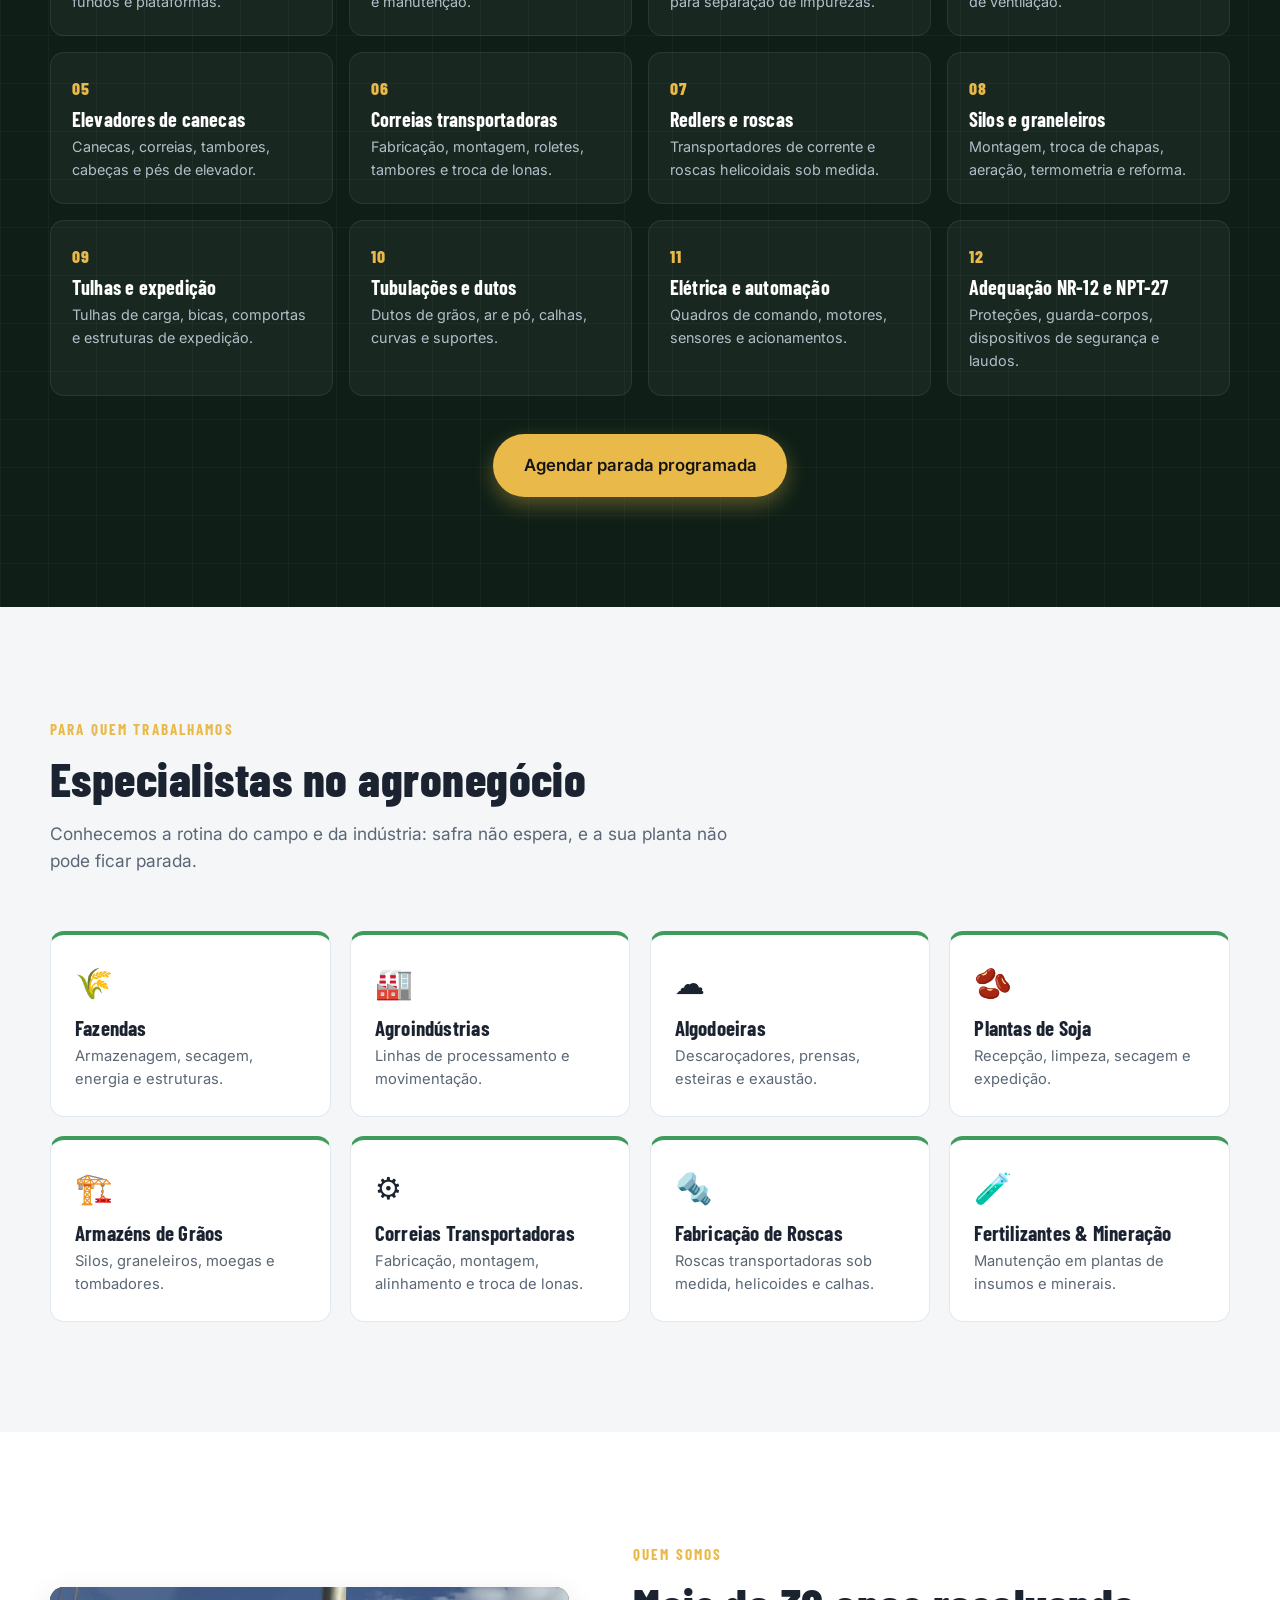
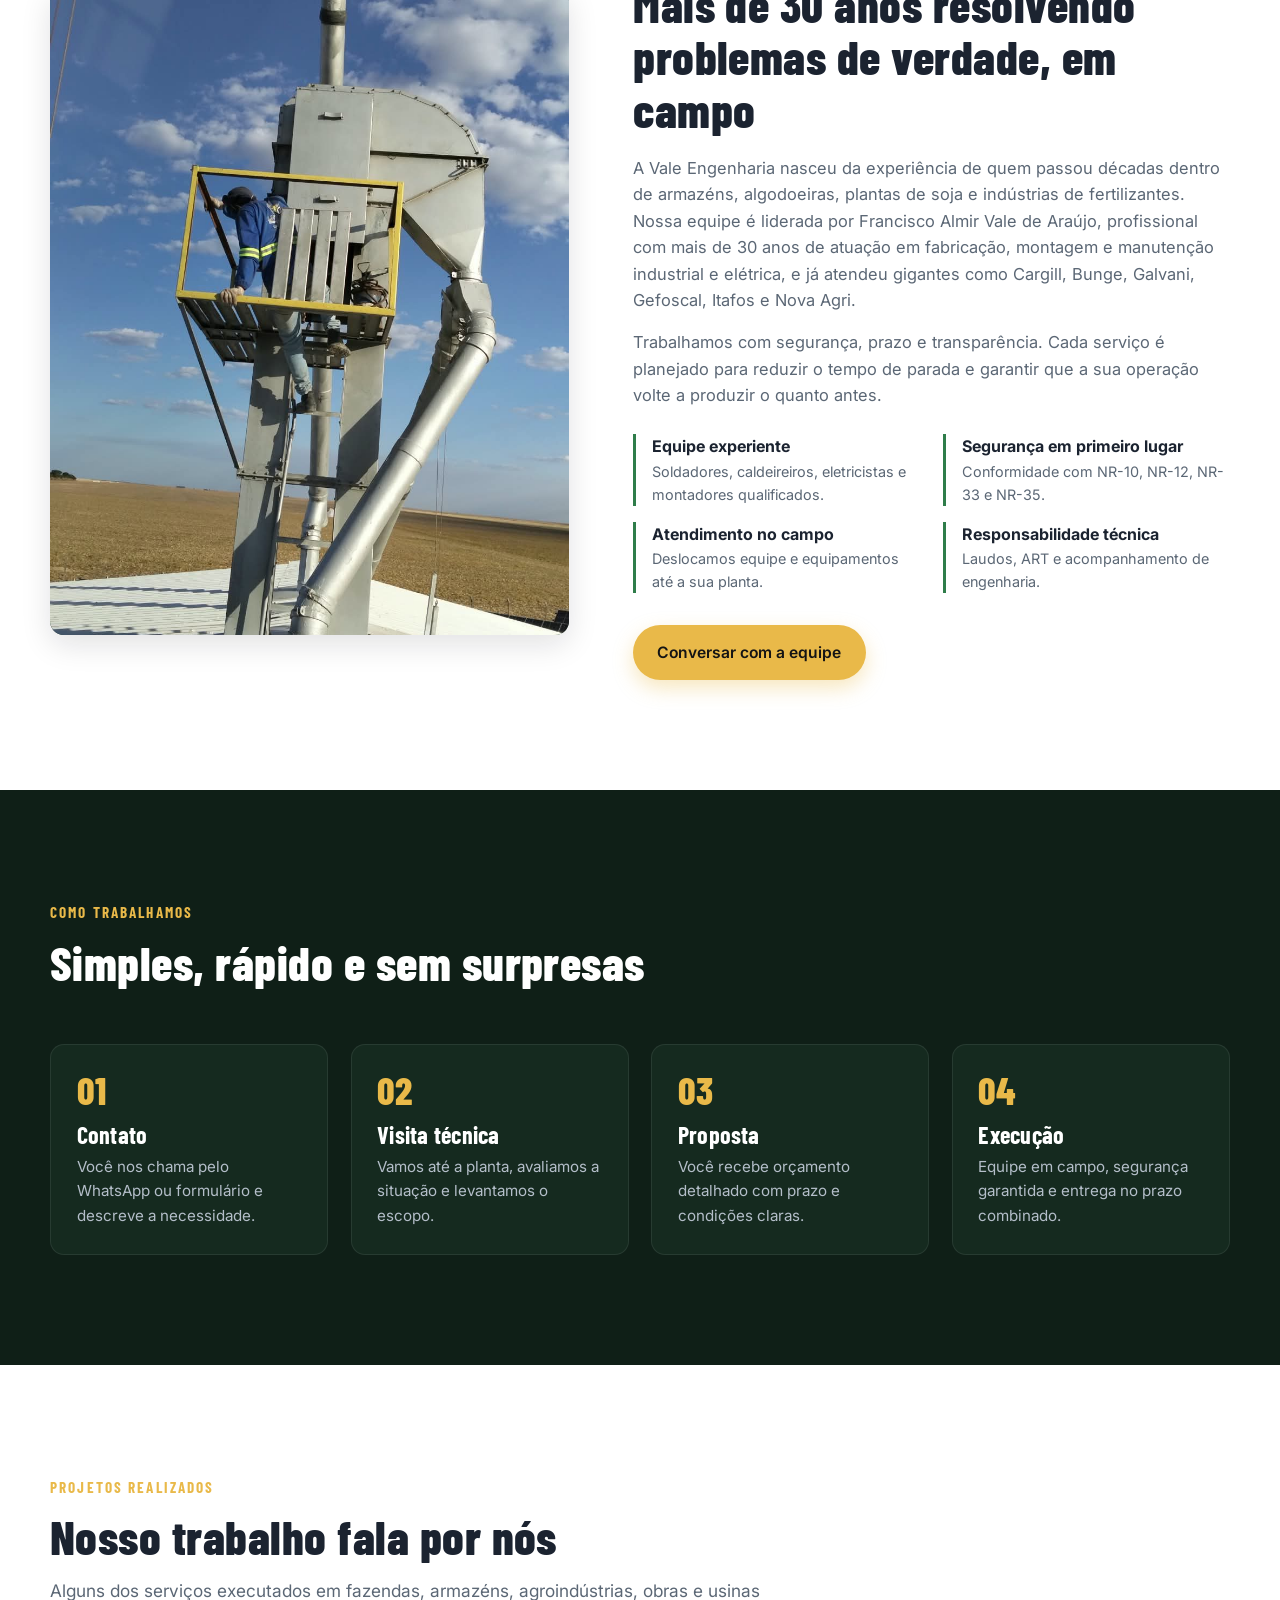
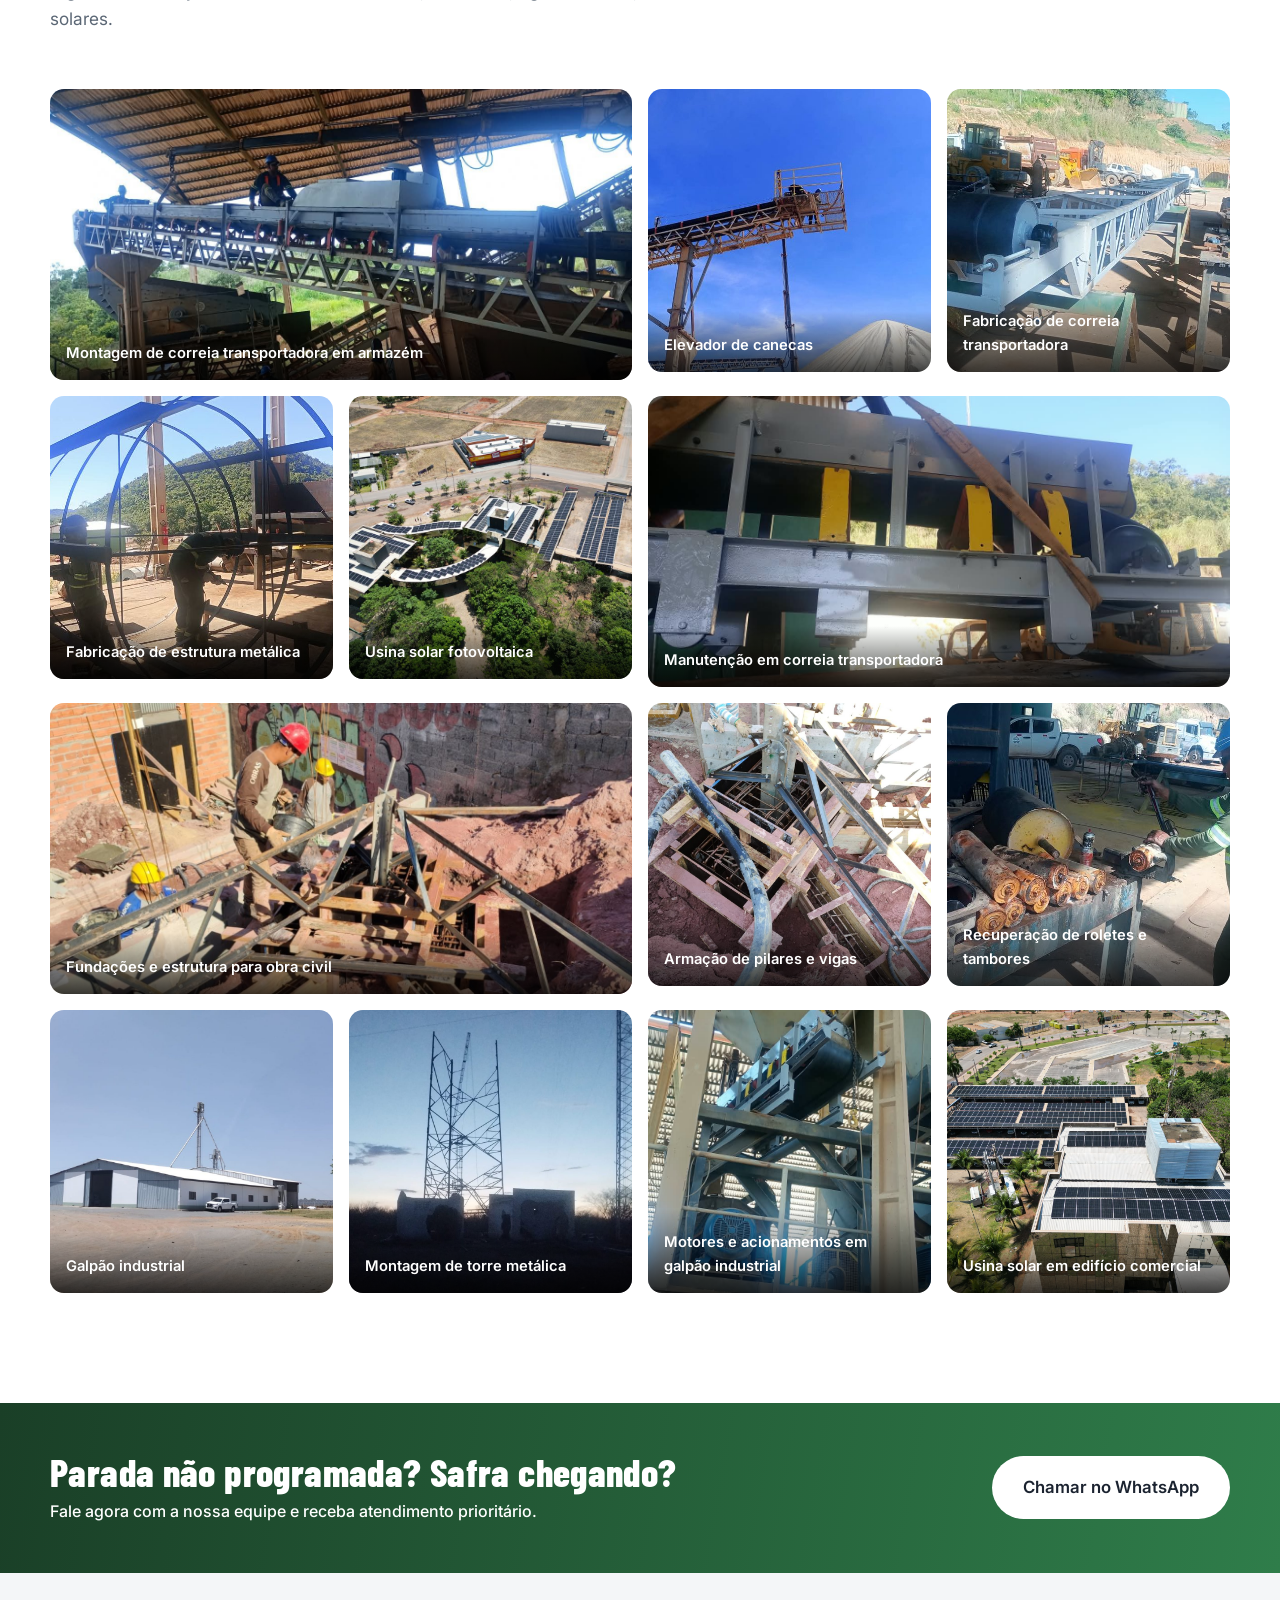
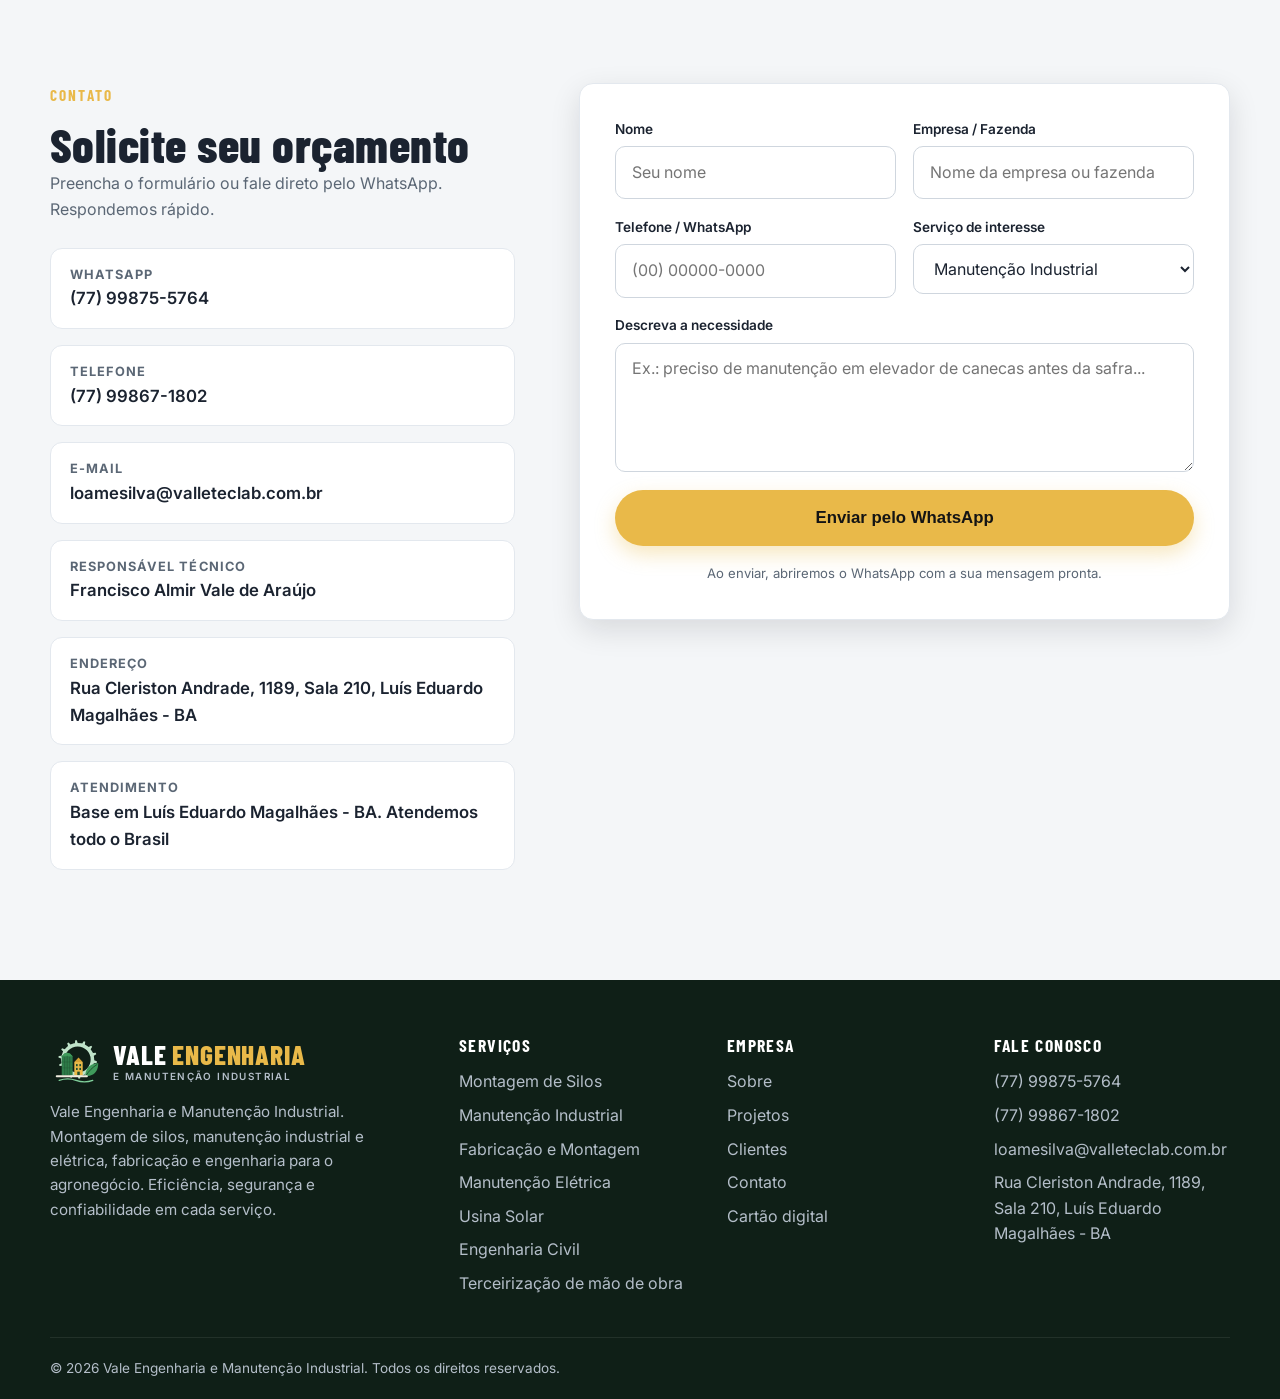
==== commit cb2f5be1: "Adiciona serviço de terceirização de mão de obra em destaque Nova seção com cozinheiros, porteiros, " ====
--- a/index.html
+++ b/index.html
@@ -4,13 +4,15 @@
   <meta charset="UTF-8">
   <meta name="viewport" content="width=device-width, initial-scale=1.0">
   <title>Vale Engenharia e Manutenção Industrial | Montagem de Silos e Manutenção Industrial para o Agro</title>
-  <meta name="description" content="Vale Engenharia e Manutenção Industrial: montagem e manutenção de silos, manutenção industrial e elétrica, fabricação e montagem, usinas solares e engenharia civil para fazendas, agroindústrias, algodoeiras, plantas de soja e armazéns. Luís Eduardo Magalhães - BA. Equipe liderada por profissional com mais de 30 anos de experiência.">
+  <meta name="description" content="Vale Engenharia e Manutenção Industrial: montagem e manutenção de silos, manutenção industrial e elétrica, fabricação e montagem, usinas solares, engenharia civil e terceirização de mão de obra (cozinheiros, porteiros, serviços gerais) para fazendas, agroindústrias, algodoeiras, plantas de soja e armazéns. Luís Eduardo Magalhães - BA. Equipe liderada por profissional com mais de 30 anos de experiência.">
   <meta name="keywords" content="manutenção industrial, montagem industrial, silos, elevadores de canecas, correia transportadora, rosca transportadora, algodoeira, planta de soja, armazém de grãos, usina solar, manutenção elétrica, engenharia civil, agroindústria">
   <meta property="og:title" content="Vale Engenharia | Montagem de Silos e Manutenção Industrial para o Agro">
   <meta property="og:description" content="Fabricação, montagem e manutenção de silos, elevadores, correias e roscas transportadoras. Usina solar, manutenção elétrica e engenharia civil. Mais de 30 anos de experiência.">
   <meta property="og:type" content="website">
   <meta property="og:image" content="assets/img/og-image.jpg">
   <link rel="icon" href="assets/img/favicon.svg" type="image/svg+xml">
+  <link rel="icon" href="assets/img/favicon-32.png" sizes="32x32" type="image/png">
+  <link rel="apple-touch-icon" href="assets/img/favicon-180.png">
   <link rel="preconnect" href="https://fonts.googleapis.com">
   <link rel="preconnect" href="https://fonts.gstatic.com" crossorigin>
   <link href="https://fonts.googleapis.com/css2?family=Barlow+Condensed:wght@600;700;800&family=Inter:wght@400;500;600;700&display=swap" rel="stylesheet">
@@ -27,6 +29,7 @@
       </a>
       <nav class="nav" id="nav" aria-label="Menu principal">
         <a href="#servicos">Serviços</a>
+        <a href="#mao-de-obra">Mão de obra</a>
         <a href="#fluxo">Beneficiamento</a>
         <a href="#segmentos">Segmentos</a>
         <a href="#sobre">Sobre</a>
@@ -52,7 +55,7 @@
         <img src="assets/img/hero.jpg" alt="" class="hero__img" data-fallback="hide">
       </div>
       <div class="container hero__content">
-        <span class="eyebrow">Engenharia &bull; Fabricação &bull; Montagem &bull; Manutenção</span>
+        <span class="eyebrow">Engenharia &bull; Fabricação &bull; Montagem &bull; Manutenção &bull; Mão de obra</span>
         <h1>Sua planta <strong>operando sem parar</strong>, da fazenda à agroindústria</h1>
         <p class="hero__lead">
           Montagem de silos e unidades armazenadoras, fabricação e manutenção de elevadores, correias e roscas transportadoras.
@@ -63,6 +66,11 @@
           <a href="#" class="btn btn--primary btn--lg js-whatsapp">Solicitar orçamento</a>
           <a href="#servicos" class="btn btn--ghost btn--lg">Conhecer serviços</a>
         </div>
+        <a href="#mao-de-obra" class="hero__badge">
+          <span class="hero__badge-tag">Novo</span>
+          <span>Terceirização de mão de obra: cozinheiros, porteiros, serviços gerais e apoio industrial</span>
+          <span class="hero__badge-arrow" aria-hidden="true">&rarr;</span>
+        </a>
         <ul class="hero__stats" aria-label="Destaques">
           <li><strong>30+</strong><span>anos de experiência</span></li>
           <li><strong>Agro</strong><span>fazendas &amp; agroindústria</span></li>
@@ -211,6 +219,64 @@
             </div>
           </article>
 
+        </div>
+      </div>
+    </section>
+
+    <!-- ===== TERCEIRIZAÇÃO DE MÃO DE OBRA ===== -->
+    <section class="section staffing" id="mao-de-obra">
+      <div class="container">
+        <div class="section__head">
+          <span class="eyebrow eyebrow--new">Novo serviço</span>
+          <h2>Terceirização de mão de obra para fazendas e indústrias</h2>
+          <p>Fornecemos profissionais selecionados, uniformizados e com toda a parte trabalhista por nossa conta. Você recebe a equipe pronta e a gente cuida de recrutamento, folha, encargos, EPIs e substituições.</p>
+        </div>
+        <div class="staffing__grid">
+          <article class="staff">
+            <span class="staff__icon staff__icon--kitchen" aria-hidden="true">
+              <svg viewBox="0 0 24 24"><path d="M6 13.5c-2.2 0-4-1.6-4-3.7 0-2 1.6-3.6 3.6-3.7A4.4 4.4 0 0 1 12 3a4.4 4.4 0 0 1 6.4 3.1c2 .1 3.6 1.7 3.6 3.7 0 2.1-1.8 3.7-4 3.7V20H6v-6.5Z"/><path d="M6 17h12M9 13.5V17M15 13.5V17"/></svg>
+            </span>
+            <h3>Cozinheiros e auxiliares de cozinha</h3>
+            <p>Para refeitórios, alojamentos e cozinhas industriais. Equipe com curso de manipulação de alimentos e boas práticas.</p>
+            <ul class="staff__tags"><li>Cozinheiro(a)</li><li>Auxiliar de cozinha</li><li>Copeiro(a)</li></ul>
+          </article>
+          <article class="staff">
+            <span class="staff__icon staff__icon--security" aria-hidden="true">
+              <svg viewBox="0 0 24 24"><path d="M12 2 4 5v6c0 5 3.4 9.4 8 11 4.6-1.6 8-6 8-11V5l-8-3Z"/><path d="M9 12l2 2 4-4"/></svg>
+            </span>
+            <h3>Porteiros, vigias e controladores de acesso</h3>
+            <p>Controle de entrada e saída de pessoas, veículos e cargas em fazendas, armazéns e unidades industriais, em turnos.</p>
+            <ul class="staff__tags"><li>Porteiro</li><li>Vigia</li><li>Controlador de acesso</li></ul>
+          </article>
+          <article class="staff">
+            <span class="staff__icon staff__icon--cleaning" aria-hidden="true">
+              <svg viewBox="0 0 24 24"><path d="M14 3l7 7"/><path d="M9.5 7.5 16.5 14.5"/><path d="M3 21c1-5 4-8 6.5-10.5l4 4C11 17 8 20 3 21Z"/><path d="M8 15l2 2"/></svg>
+            </span>
+            <h3>Serviços gerais e limpeza</h3>
+            <p>Limpeza de escritórios, alojamentos, refeitórios e áreas industriais, jardinagem e apoio geral na unidade.</p>
+            <ul class="staff__tags"><li>Auxiliar de limpeza</li><li>Serviços gerais</li><li>Jardineiro</li></ul>
+          </article>
+          <article class="staff">
+            <span class="staff__icon staff__icon--industrial" aria-hidden="true">
+              <svg viewBox="0 0 24 24"><path d="M2 17h20"/><path d="M4 17v-5a8 8 0 0 1 16 0v5"/><path d="M12 4v3"/><path d="M2 21h20"/></svg>
+            </span>
+            <h3>Apoio operacional e industrial</h3>
+            <p>Auxiliares de produção, operadores de máquinas de limpeza e secagem, ajudantes de montagem e manutenção para safra e paradas.</p>
+            <ul class="staff__tags"><li>Auxiliar de produção</li><li>Operador</li><li>Ajudante</li></ul>
+          </article>
+        </div>
+        <div class="staffing__how">
+          <ul class="staffing__steps">
+            <li><strong>Recrutamento e seleção</strong><span>Perfil alinhado com a sua rotina e entrevista por nossa equipe.</span></li>
+            <li><strong>Registro, folha e encargos</strong><span>Contratação, exames, folha de pagamento e obrigações por nossa conta.</span></li>
+            <li><strong>Uniforme e EPIs</strong><span>Equipe identificada e equipada conforme as normas de segurança.</span></li>
+            <li><strong>Supervisão e substituição</strong><span>Acompanhamento do serviço e reposição em faltas e férias.</span></li>
+          </ul>
+          <div class="staffing__cta">
+            <h3>Precisa de equipe na fazenda ou na indústria?</h3>
+            <p>Diga quantos profissionais, a função e o regime de trabalho. Montamos a proposta em até 48 horas.</p>
+            <a href="#" class="btn btn--primary btn--lg js-whatsapp" data-message="Olá! Vim pelo site da Vale Engenharia e tenho interesse em terceirização de mão de obra.">Solicitar equipe</a>
+          </div>
         </div>
       </div>
     </section>
@@ -402,6 +468,7 @@
               <option value="Manutenção Elétrica">Manutenção Elétrica</option>
               <option value="Usina Solar">Usina Solar</option>
               <option value="Engenharia Civil">Engenharia Civil</option>
+              <option value="Terceirização de mão de obra">Terceirização de mão de obra</option>
               <option value="Outro">Outro</option>
             </select>
           </div>
@@ -437,6 +504,7 @@
         <a href="#servicos">Manutenção Elétrica</a>
         <a href="#servicos">Usina Solar</a>
         <a href="#servicos">Engenharia Civil</a>
+        <a href="#mao-de-obra">Terceirização de mão de obra</a>
       </div>
       <div class="footer__col">
         <h4>Empresa</h4>
--- a/css/style.css
+++ b/css/style.css
@@ -88,15 +88,15 @@
   border-bottom: 1px solid var(--c-line-dark);
   color: #fff;
 }
-.header__inner { height: var(--header-h); display: flex; align-items: center; gap: 2rem; }
+.header__inner { height: var(--header-h); display: flex; align-items: center; gap: 1.5rem; }
 .logo { display: flex; align-items: center; gap: .7rem; }
 .logo__mark { height: 52px; width: 52px; flex-shrink: 0; }
 .logo__wordmark { display: flex; flex-direction: column; line-height: 1; }
-.logo__text { font-family: var(--font-display); font-weight: 800; font-size: 1.7rem; letter-spacing: .03em; color: #fff; text-transform: uppercase; }
+.logo__text { font-family: var(--font-display); font-weight: 800; font-size: 1.7rem; letter-spacing: .03em; color: #fff; text-transform: uppercase; white-space: nowrap; }
 .logo__text span { color: var(--c-primary); }
 .logo__tag { font-size: .62rem; letter-spacing: .14em; text-transform: uppercase; color: var(--c-text-inv-muted); margin-top: .25rem; font-weight: 600; white-space: nowrap; }
-.nav { display: flex; gap: 1.6rem; margin-left: auto; }
-.nav a { font-weight: 500; color: var(--c-text-inv-muted); padding: .4rem 0; position: relative; }
+.nav { display: flex; gap: 1.15rem; margin-left: auto; }
+.nav a { font-weight: 500; font-size: .95rem; color: var(--c-text-inv-muted); padding: .4rem 0; position: relative; white-space: nowrap; }
 .nav a::after { content: ""; position: absolute; left: 0; bottom: 0; width: 0; height: 2px; background: var(--c-primary); transition: width .2s; }
 .nav a:hover { color: #fff; }
 .nav a:hover::after { width: 100%; }
@@ -200,6 +200,39 @@
 .service--cta h3 { color: #fff; font-size: 1.8rem; }
 .service--cta p { color: var(--c-text-inv-muted); flex: 0; }
 .service--cta .btn { align-self: flex-start; margin-top: .6rem; }
+
+/* ---------- Terceirização de mão de obra ---------- */
+.staffing { background: var(--c-surface-2); }
+.eyebrow--new { display: inline-flex; align-items: center; gap: .5rem; }
+.eyebrow--new::before { content: ""; width: 10px; height: 10px; border-radius: 50%; background: var(--c-accent); box-shadow: 0 0 0 4px rgba(63,155,91,.2); }
+.staffing__grid { display: grid; grid-template-columns: repeat(4, 1fr); gap: 1.2rem; }
+.staff { background: #fff; border: 1px solid var(--c-line); border-radius: var(--radius); padding: 1.6rem 1.4rem; transition: .2s; display: flex; flex-direction: column; }
+.staff:hover { transform: translateY(-4px); box-shadow: var(--shadow); }
+.staff__icon { width: 64px; height: 64px; border-radius: 18px; display: grid; place-items: center; margin-bottom: 1rem; color: #fff; }
+.staff__icon svg { width: 34px; height: 34px; fill: none; stroke: currentColor; stroke-width: 1.8; stroke-linecap: round; stroke-linejoin: round; }
+.staff__icon--kitchen { background: linear-gradient(145deg, #e9b949, #c99a2a); color: #1f2a1f; }
+.staff__icon--security { background: linear-gradient(145deg, #2f7d4a, #1f4d2e); }
+.staff__icon--cleaning { background: linear-gradient(145deg, #3f9b5b, #2f7d4a); }
+.staff__icon--industrial { background: linear-gradient(145deg, #243a2d, #0f1f17); }
+.staff h3 { font-size: 1.3rem; margin-bottom: .4rem; }
+.staff p { color: var(--c-text-muted); font-size: .93rem; flex: 1; }
+.staff__tags { display: flex; flex-wrap: wrap; gap: .35rem; margin-top: .6rem; }
+.staff__tags li { font-size: .76rem; font-weight: 600; padding: .22rem .6rem; border-radius: 999px; background: rgba(63,155,91,.12); color: #1f4d2e; }
+.staffing__how { display: grid; grid-template-columns: 1.3fr 1fr; gap: 1.6rem; margin-top: 1.6rem; }
+.staffing__steps { display: grid; grid-template-columns: 1fr 1fr; gap: 1rem; background: #fff; border: 1px solid var(--c-line); border-radius: var(--radius); padding: 1.5rem; }
+.staffing__steps li { display: flex; flex-direction: column; padding-left: 1rem; border-left: 3px solid var(--c-primary); }
+.staffing__steps strong { font-size: .98rem; }
+.staffing__steps span { font-size: .88rem; color: var(--c-text-muted); }
+.staffing__cta { background: linear-gradient(150deg, var(--c-bg-2), var(--c-bg)); color: #fff; border-radius: var(--radius); padding: 1.8rem; display: flex; flex-direction: column; justify-content: center; }
+.staffing__cta h3 { color: #fff; font-size: 1.7rem; margin-bottom: .5rem; }
+.staffing__cta p { color: var(--c-text-inv-muted); font-size: .95rem; }
+.staffing__cta .btn { align-self: flex-start; }
+
+/* destaque no hero */
+.hero__badge { display: inline-flex; align-items: center; gap: .7rem; margin-top: 1.8rem; padding: .55rem 1rem .55rem .55rem; border-radius: 999px; background: rgba(255,255,255,.08); border: 1px solid rgba(255,255,255,.15); color: #fff; font-size: .9rem; font-weight: 500; transition: .2s; }
+.hero__badge:hover { background: rgba(255,255,255,.14); border-color: rgba(233,185,73,.6); }
+.hero__badge-tag { background: var(--c-primary); color: #141414; font-family: var(--font-display); font-weight: 800; font-size: .8rem; letter-spacing: .1em; text-transform: uppercase; padding: .25rem .6rem; border-radius: 999px; }
+.hero__badge-arrow { color: var(--c-primary); font-weight: 700; }
 
 /* ---------- Fluxo de beneficiamento ---------- */
 .flow { background: var(--c-bg); color: #fff; position: relative; overflow: hidden; }
@@ -334,16 +367,24 @@
 }
 
 /* ---------- Responsivo ---------- */
+@media (max-width: 1100px) {
+  .logo__tag { display: none; }
+  .nav { gap: .9rem; }
+  .nav a { font-size: .9rem; }
+  .header__cta { padding: .55rem .9rem; font-size: .88rem; }
+}
 @media (max-width: 1024px) {
   .services__grid { grid-template-columns: repeat(2, 1fr); }
   .segments__grid { grid-template-columns: repeat(3, 1fr); }
   .flow__grid { grid-template-columns: repeat(3, 1fr); }
+  .staffing__grid { grid-template-columns: repeat(2, 1fr); }
+  .staffing__how { grid-template-columns: 1fr; }
   .process__steps { grid-template-columns: repeat(2, 1fr); }
   .portfolio__grid { grid-template-columns: repeat(3, 1fr); }
   .portfolio__item:nth-child(1), .portfolio__item:nth-child(6), .portfolio__item:nth-child(7) { grid-column: span 1; aspect-ratio: 1/1; }
   .footer__inner { grid-template-columns: 1fr 1fr; }
 }
-@media (max-width: 860px) {
+@media (max-width: 1000px) {
   .nav {
     position: fixed; top: var(--header-h); left: 0; right: 0;
     flex-direction: column; gap: 0; background: var(--c-bg); border-bottom: 1px solid var(--c-line-dark);
@@ -364,6 +405,8 @@
 @media (max-width: 640px) {
   .services__grid, .segments__grid, .process__steps { grid-template-columns: 1fr; }
   .flow__grid { grid-template-columns: 1fr 1fr; }
+  .staffing__grid, .staffing__steps { grid-template-columns: 1fr; }
+  .hero__badge { align-items: flex-start; border-radius: 16px; }
   .service--cta .service__body { grid-template-columns: 1fr; }
   .service--cta .btn { grid-column: 1; grid-row: auto; margin-top: 1rem; justify-self: start; }
   .portfolio__grid { grid-template-columns: repeat(2, 1fr); }
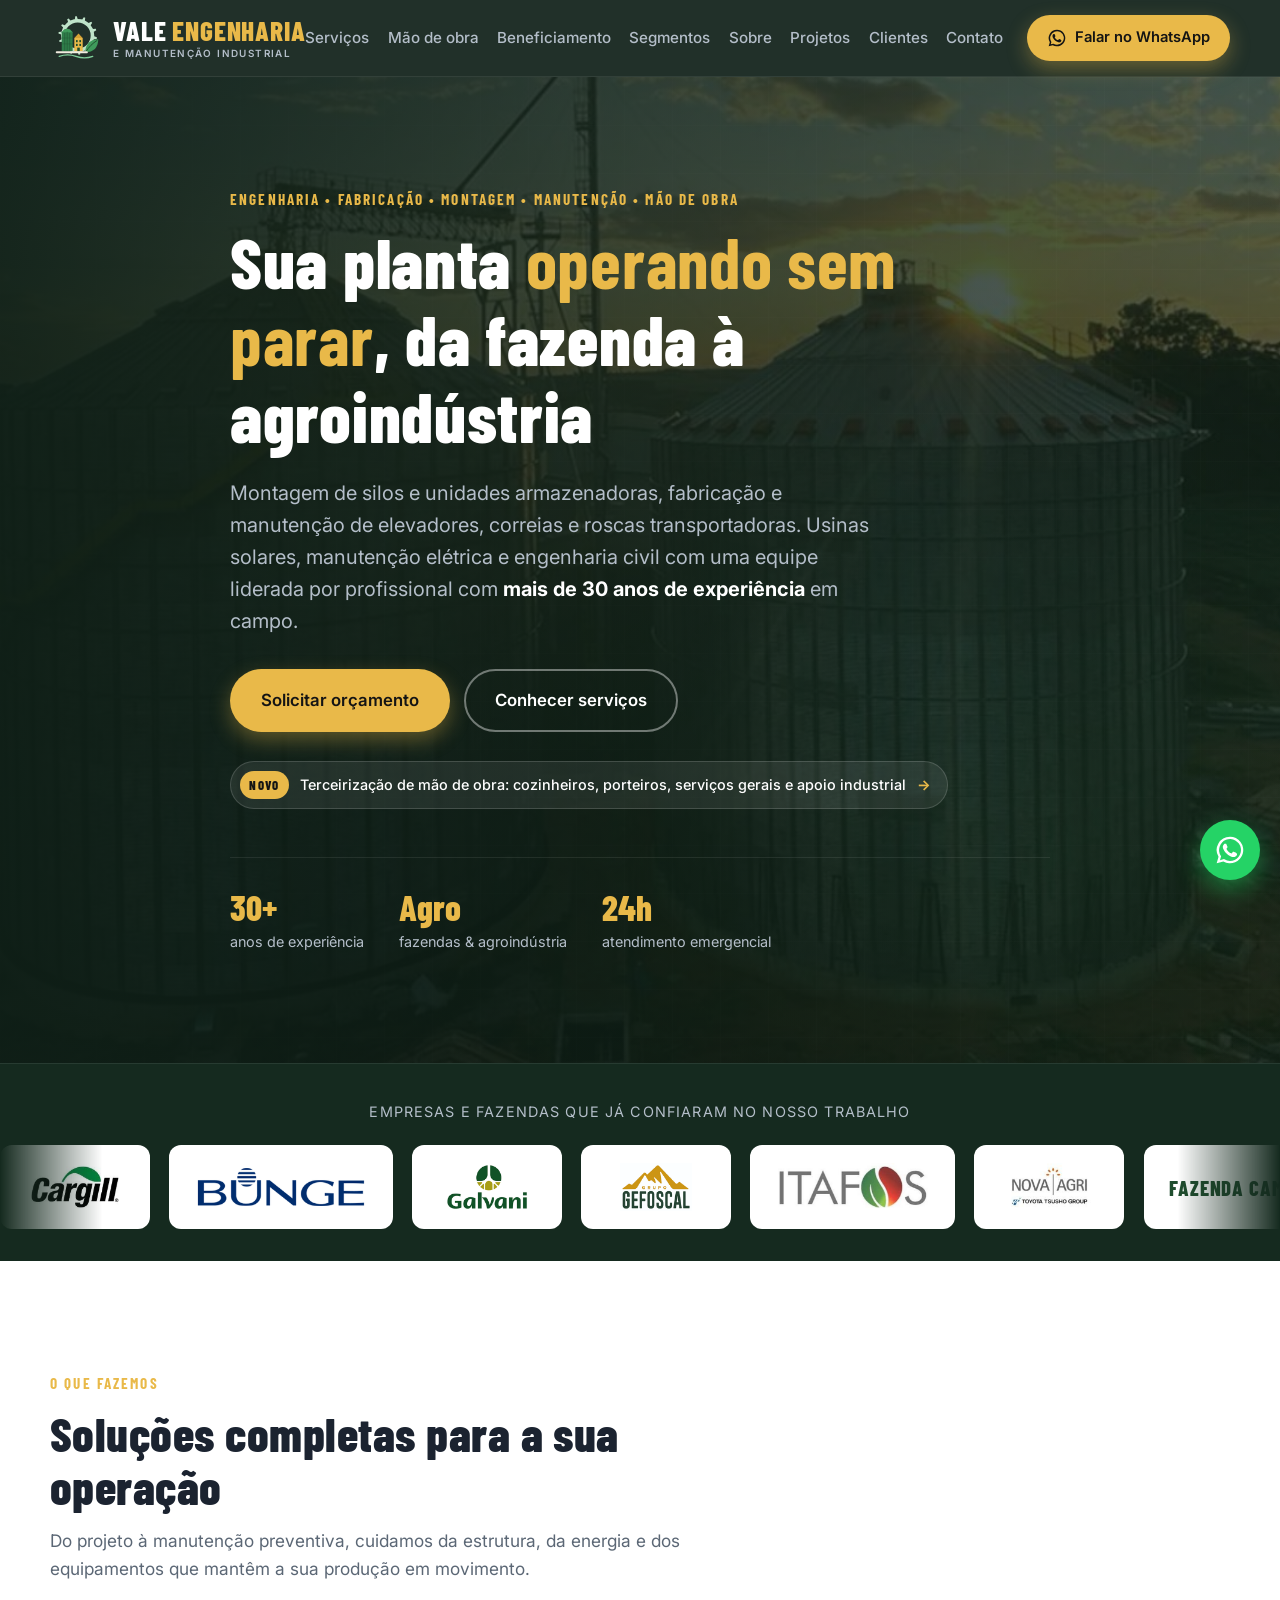
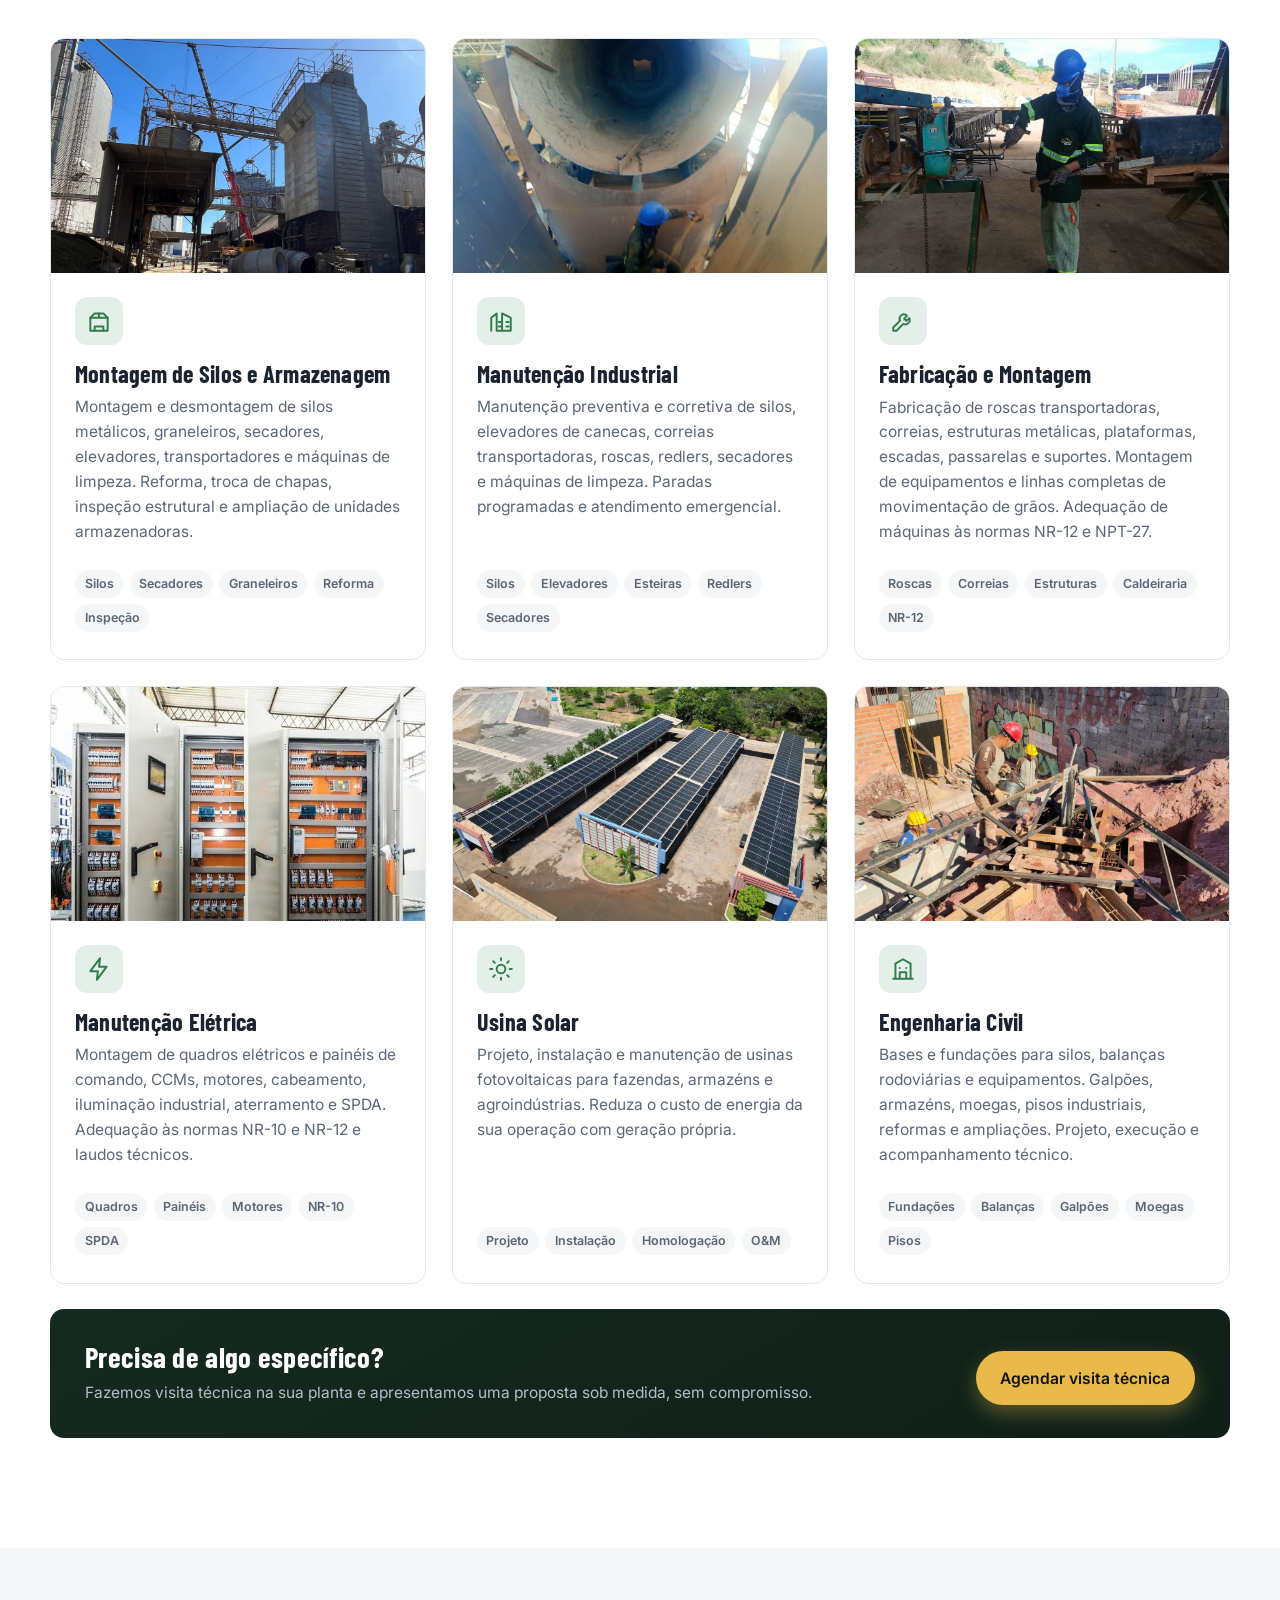
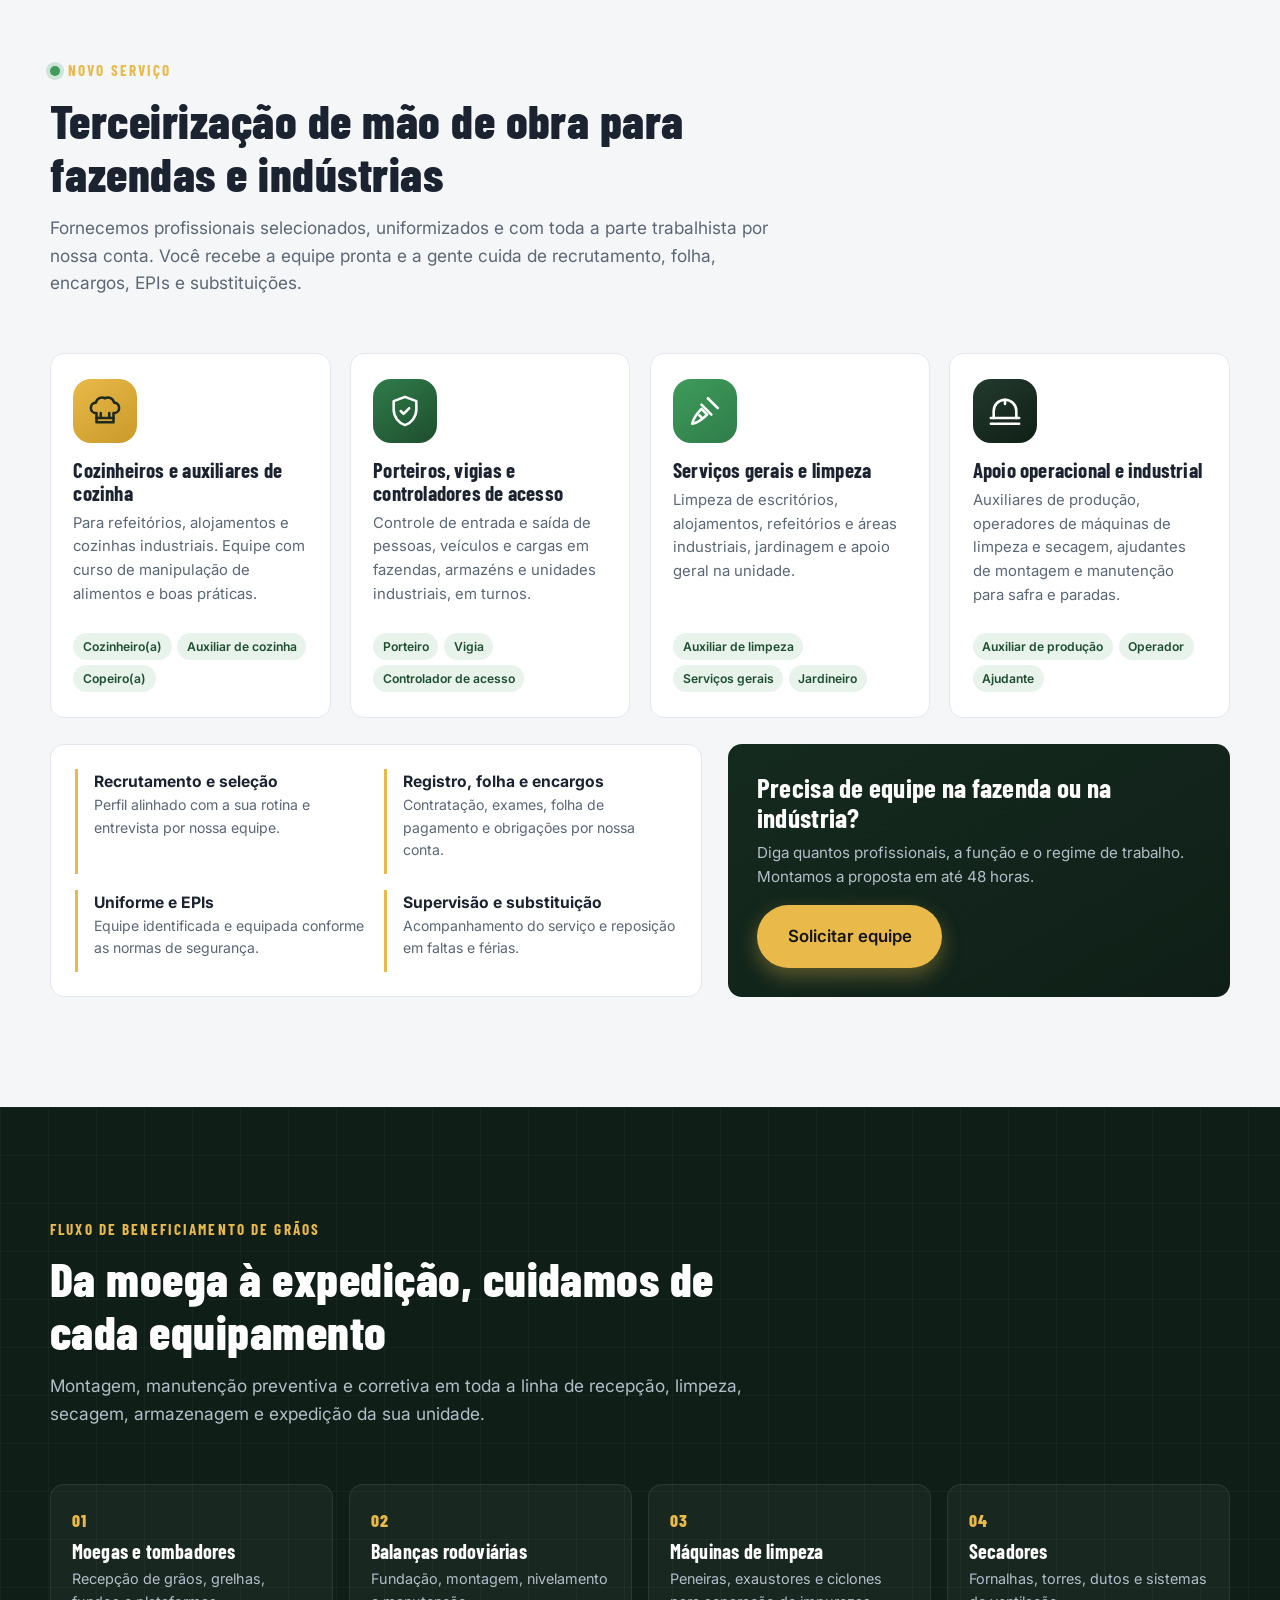
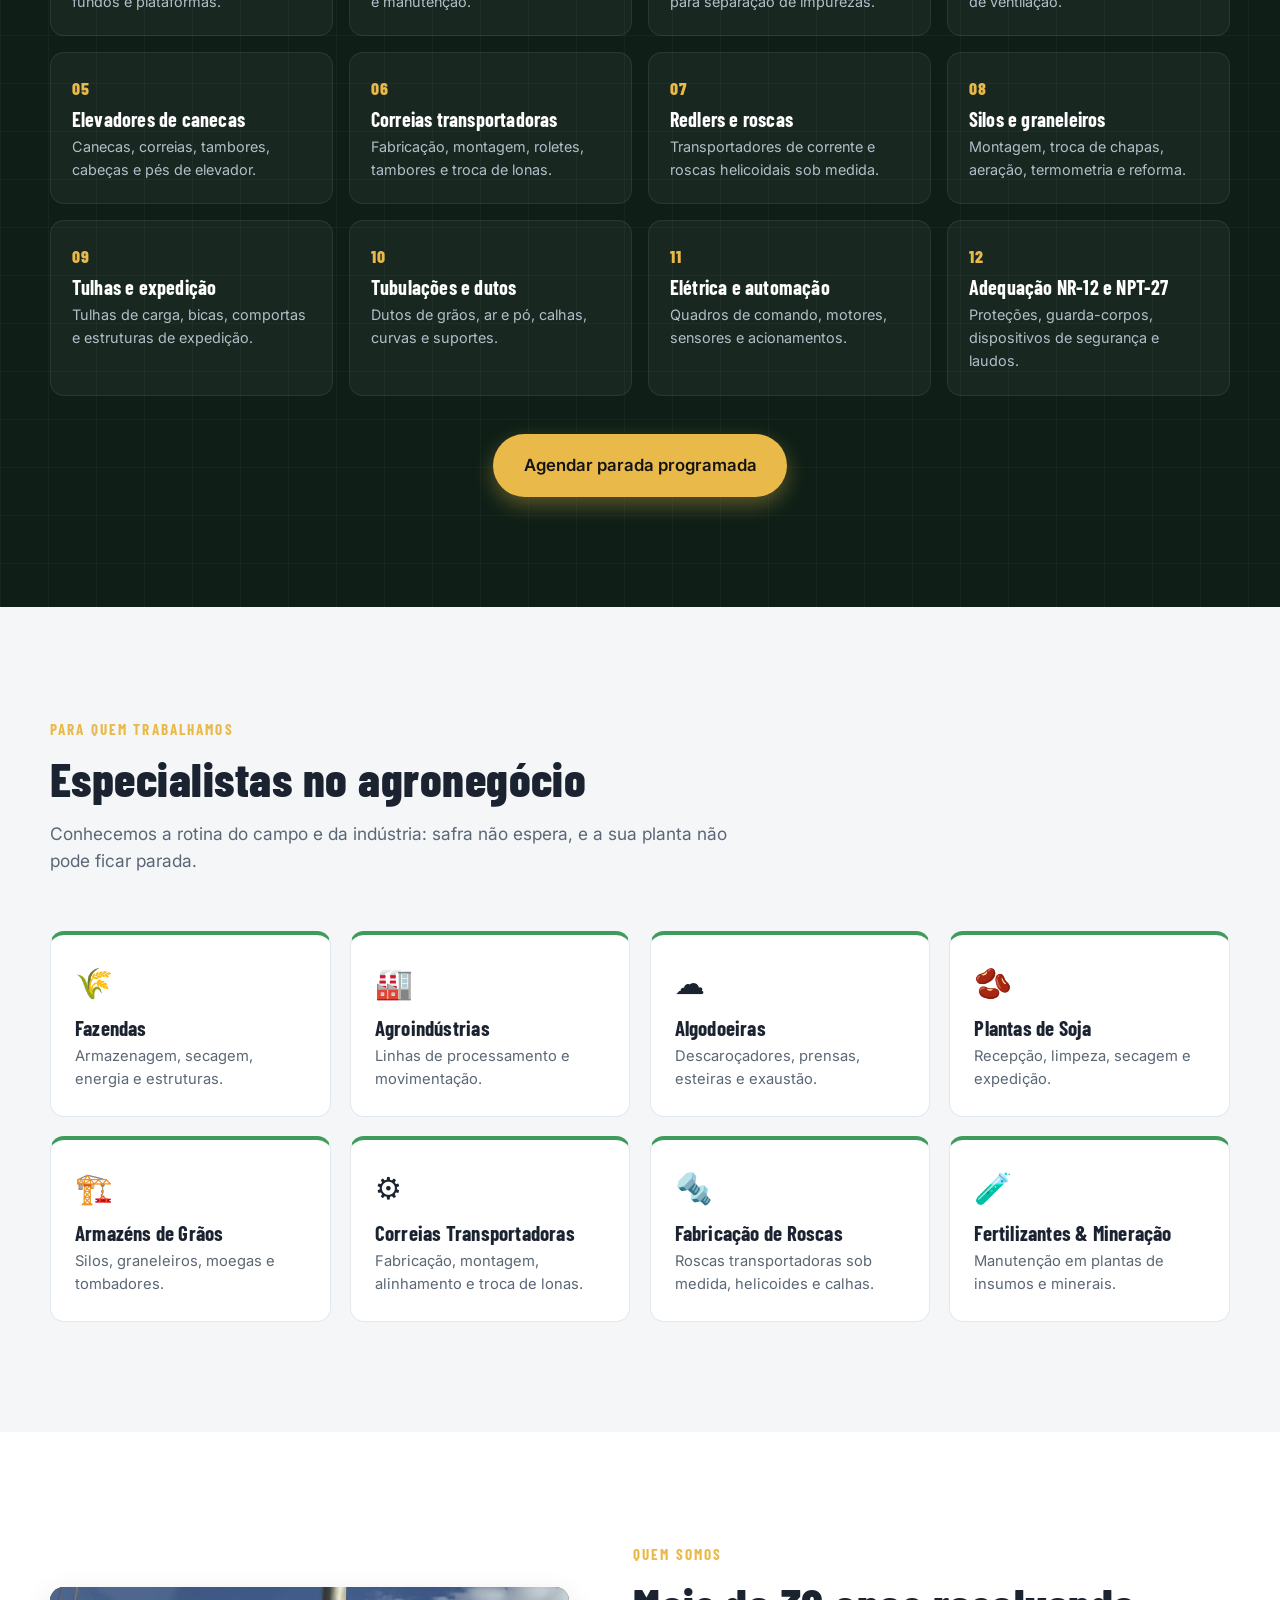
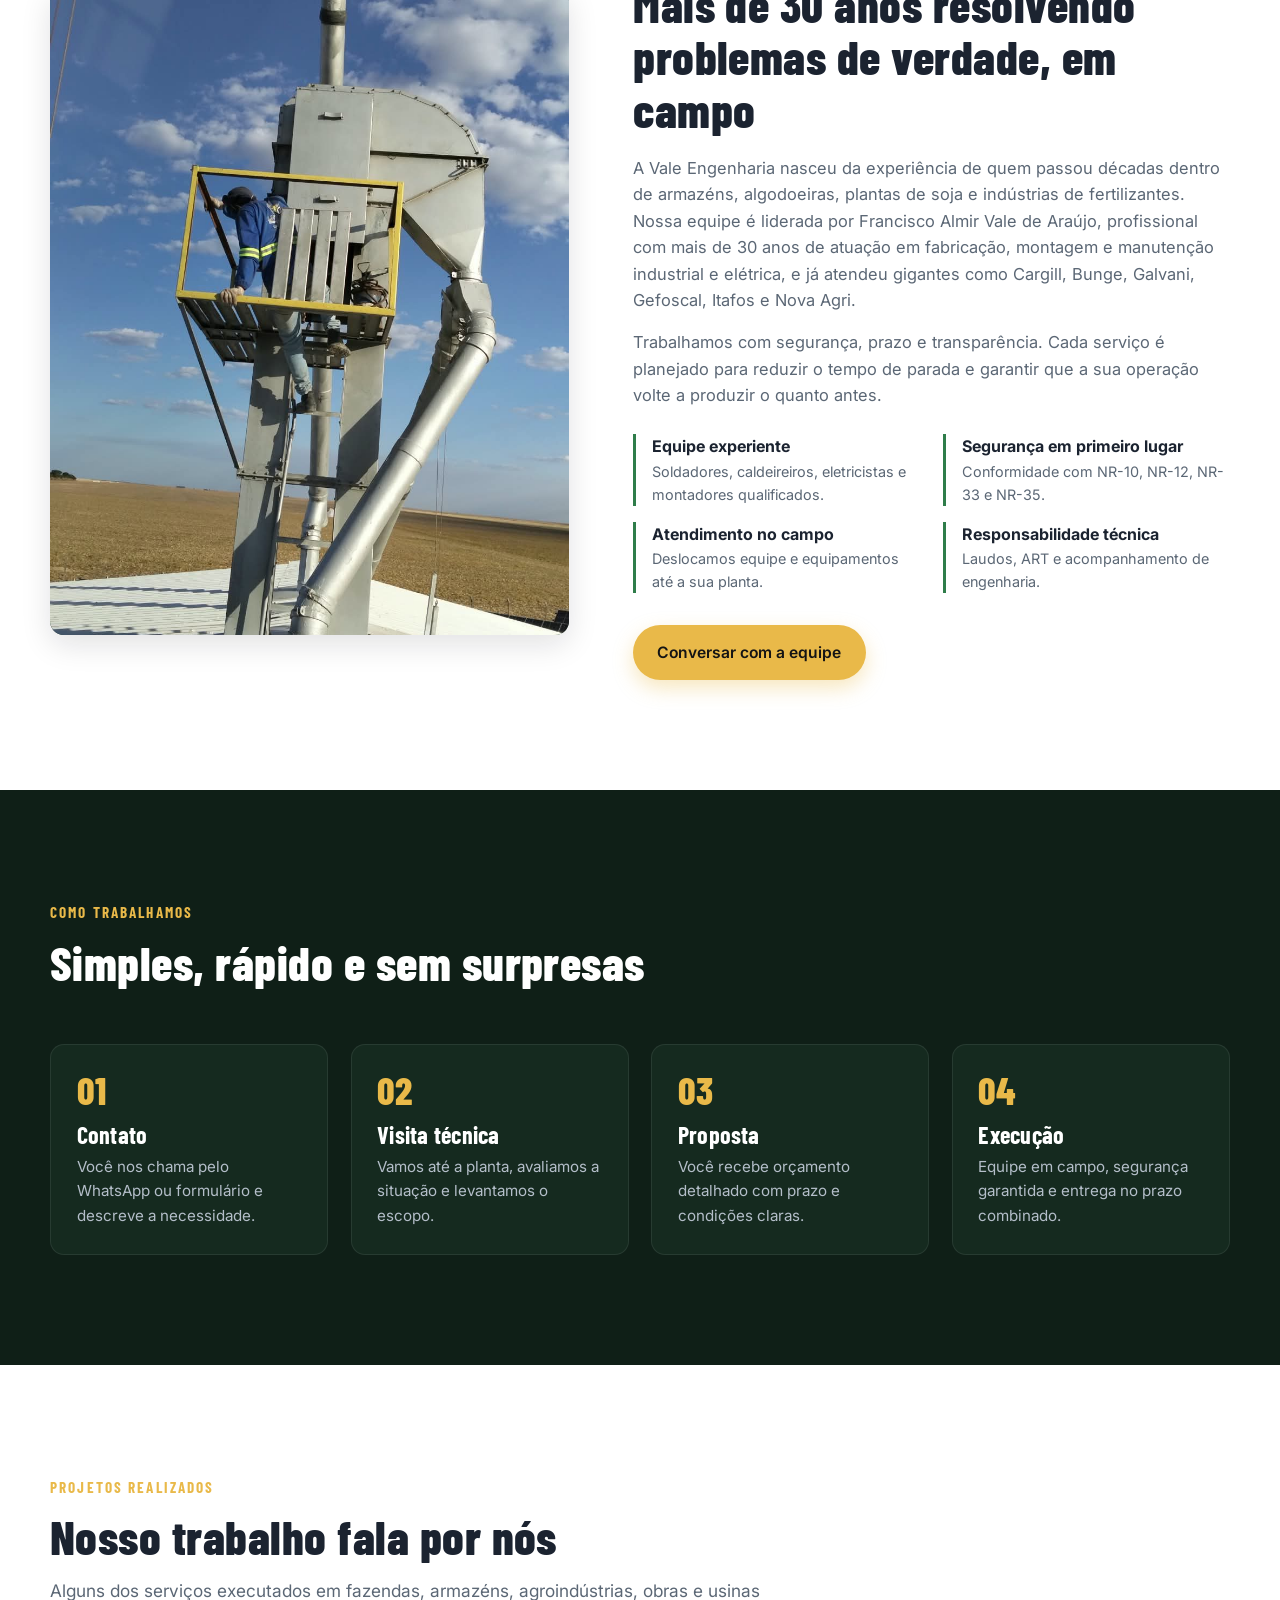
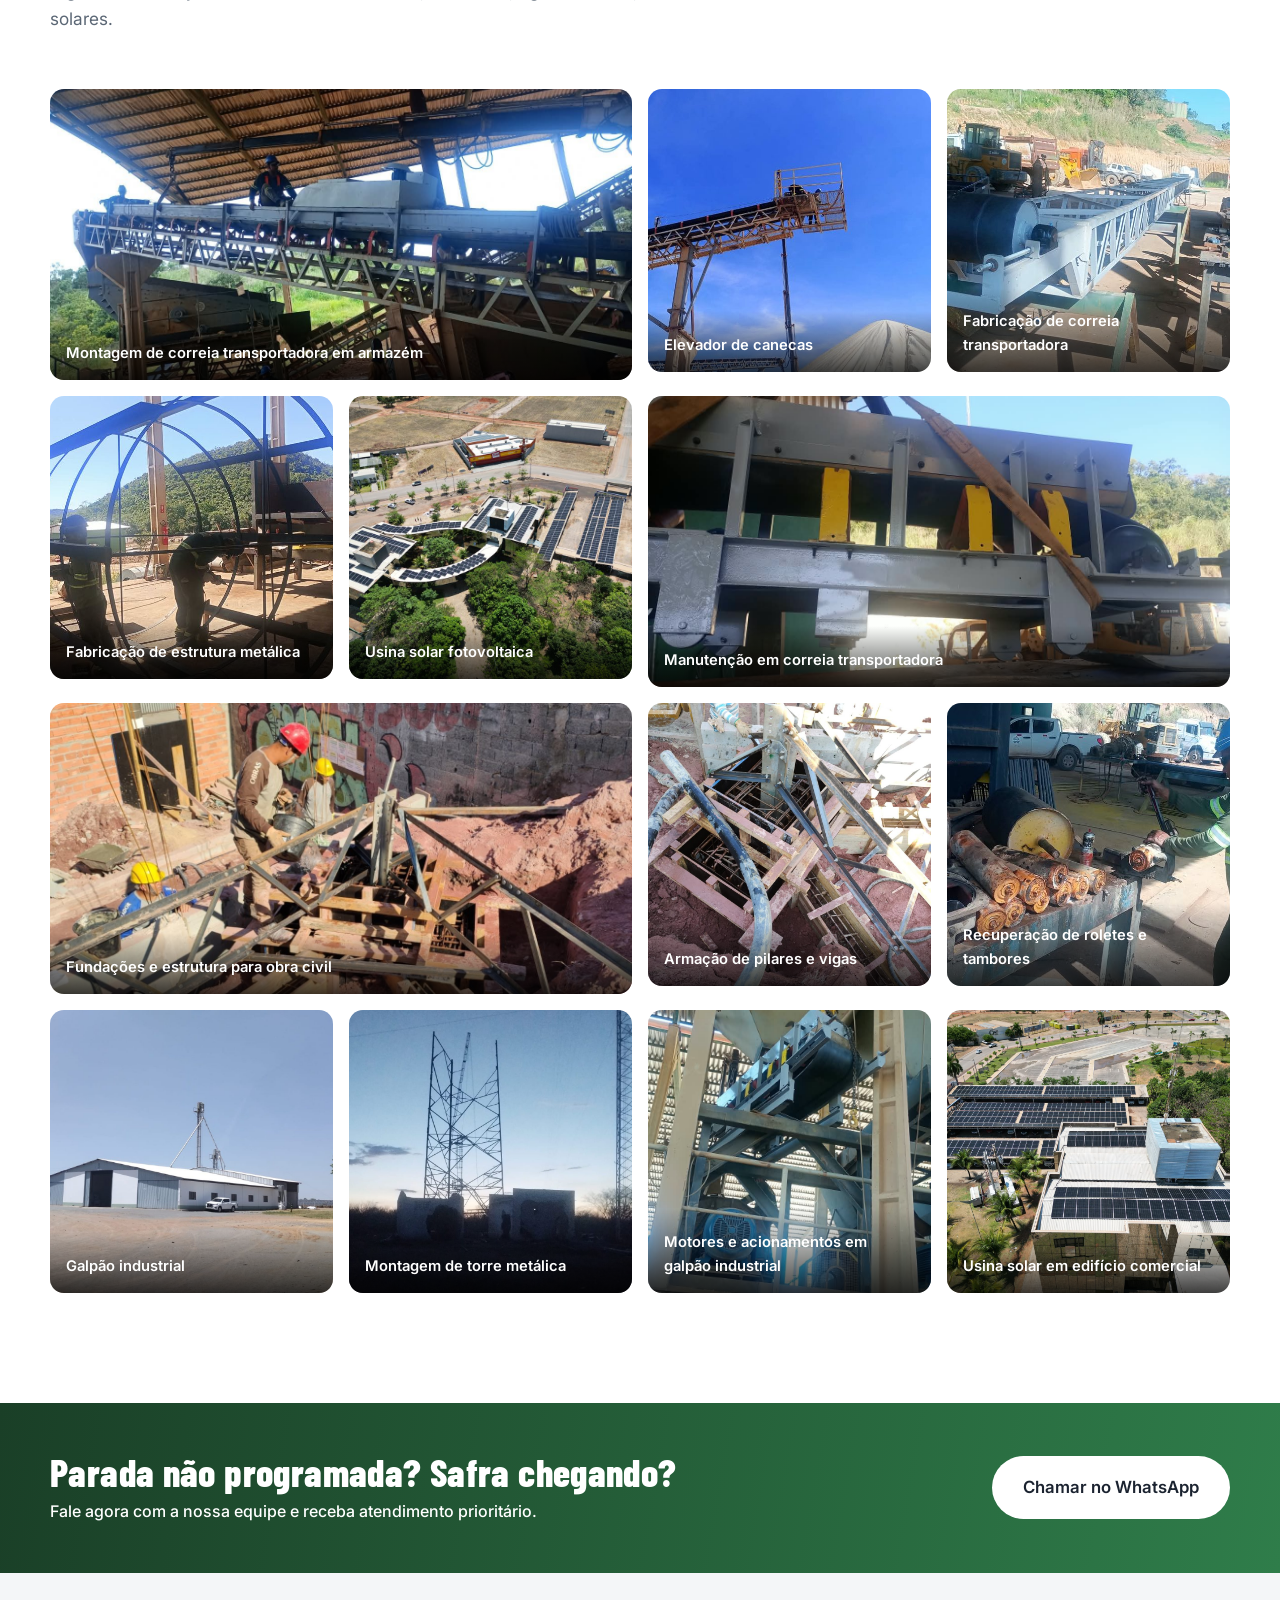
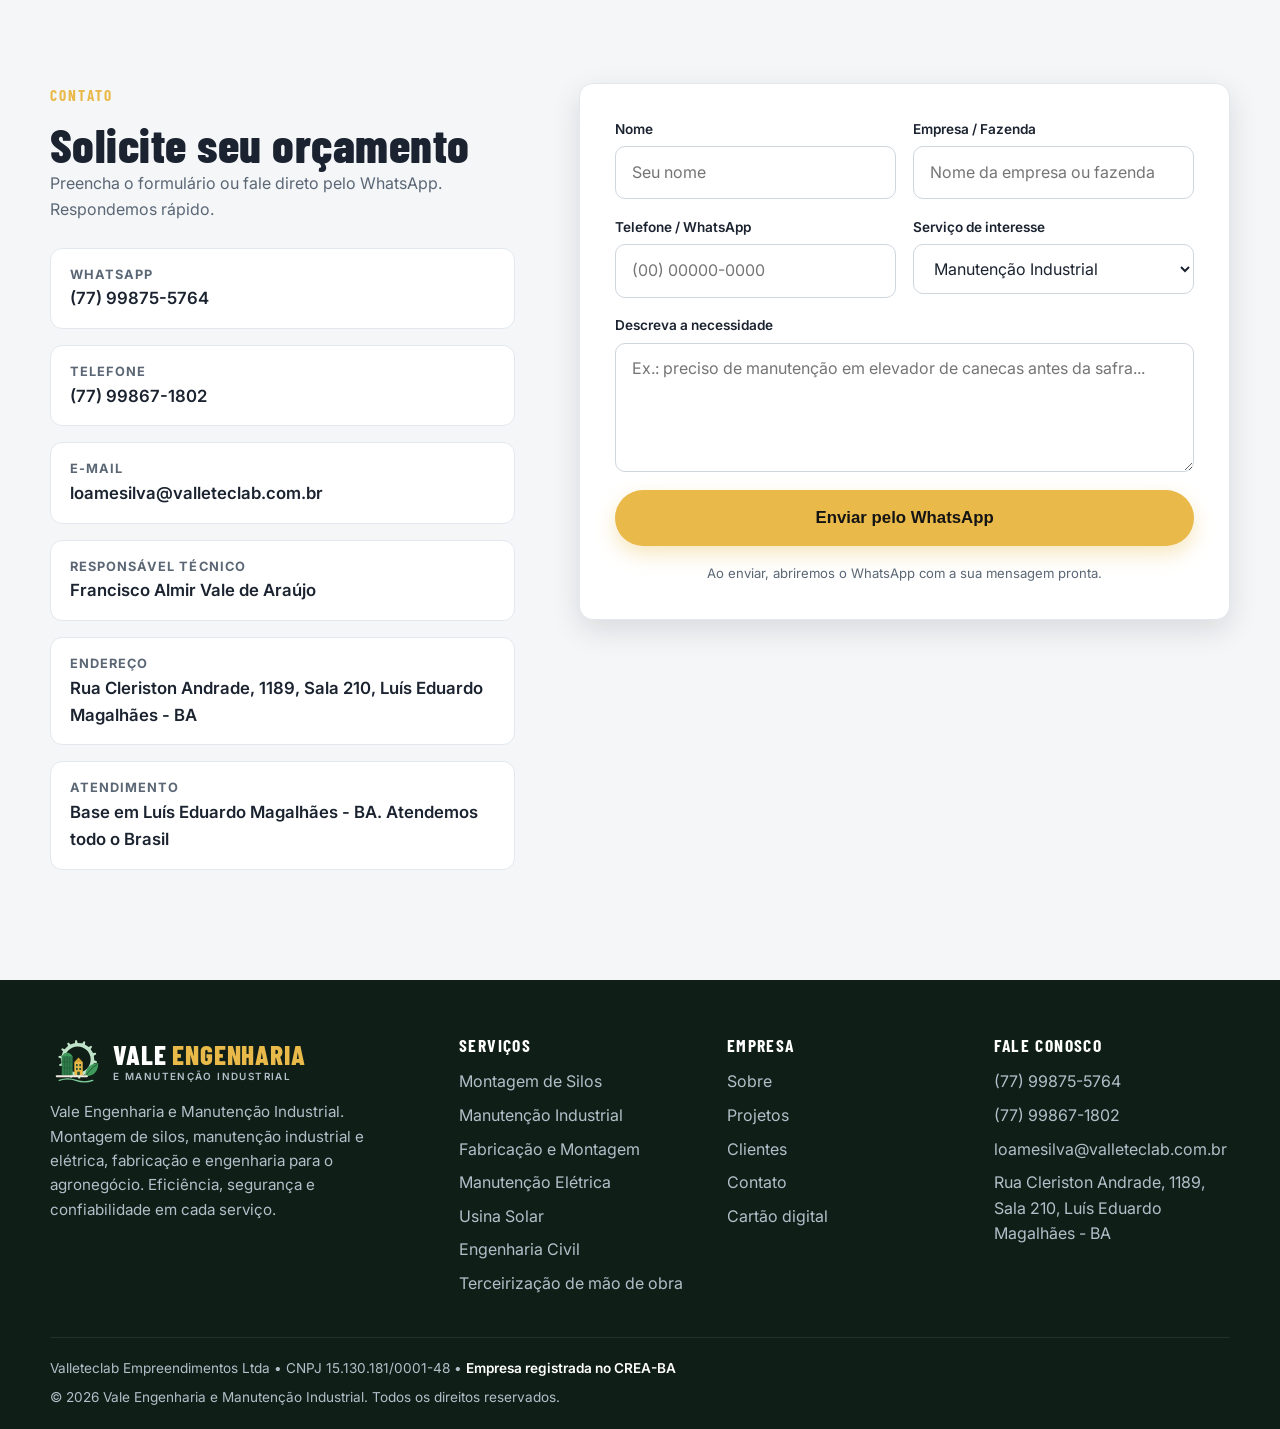
==== commit 4a5a5907: "Adiciona razão social, CNPJ e registro no CREA-BA ao rodapé Linha legal no rodapé com campos configu" ====
--- a/index.html
+++ b/index.html
@@ -9,7 +9,9 @@
   <meta property="og:title" content="Vale Engenharia | Montagem de Silos e Manutenção Industrial para o Agro">
   <meta property="og:description" content="Fabricação, montagem e manutenção de silos, elevadores, correias e roscas transportadoras. Usina solar, manutenção elétrica e engenharia civil. Mais de 30 anos de experiência.">
   <meta property="og:type" content="website">
-  <meta property="og:image" content="assets/img/og-image.jpg">
+  <meta property="og:image" content="https://valeeng.com.br/assets/img/og-image.jpg">
+  <meta property="og:url" content="https://valeeng.com.br/">
+  <link rel="canonical" href="https://valeeng.com.br/">
   <link rel="icon" href="assets/img/favicon.svg" type="image/svg+xml">
   <link rel="icon" href="assets/img/favicon-32.png" sizes="32x32" type="image/png">
   <link rel="apple-touch-icon" href="assets/img/favicon-180.png">
@@ -523,6 +525,11 @@
       </div>
     </div>
     <div class="container footer__bottom">
+      <p class="footer__legal">
+        <span class="js-legal-name">—</span> &bull; CNPJ <span class="js-cnpj">—</span> &bull;
+        <span class="footer__crea">Empresa registrada no CREA-BA<span class="js-crea-number"></span></span>
+        <span class="js-rt"></span>
+      </p>
       <span>&copy; <span id="year"></span> Vale Engenharia e Manutenção Industrial. Todos os direitos reservados.</span>
     </div>
   </footer>
--- a/css/style.css
+++ b/css/style.css
@@ -347,6 +347,8 @@
 .footer__col h4 { color: #fff; font-size: 1.1rem; letter-spacing: .08em; text-transform: uppercase; margin-bottom: .4rem; }
 .footer__col a:hover { color: var(--c-primary); }
 .footer__bottom { padding: 20px 0; font-size: .85rem; }
+.footer__legal { margin: 0 0 .5rem; font-size: .85rem; color: var(--c-text-inv-muted); line-height: 1.6; }
+.footer__crea { color: #fff; font-weight: 600; }
 
 /* ---------- WhatsApp flutuante ---------- */
 .whatsapp-float {
@@ -367,7 +369,7 @@
 }
 
 /* ---------- Responsivo ---------- */
-@media (max-width: 1100px) {
+@media (max-width: 1240px) {
   .logo__tag { display: none; }
   .nav { gap: .9rem; }
   .nav a { font-size: .9rem; }
@@ -384,7 +386,7 @@
   .portfolio__item:nth-child(1), .portfolio__item:nth-child(6), .portfolio__item:nth-child(7) { grid-column: span 1; aspect-ratio: 1/1; }
   .footer__inner { grid-template-columns: 1fr 1fr; }
 }
-@media (max-width: 1000px) {
+@media (max-width: 1100px) {
   .nav {
     position: fixed; top: var(--header-h); left: 0; right: 0;
     flex-direction: column; gap: 0; background: var(--c-bg); border-bottom: 1px solid var(--c-line-dark);
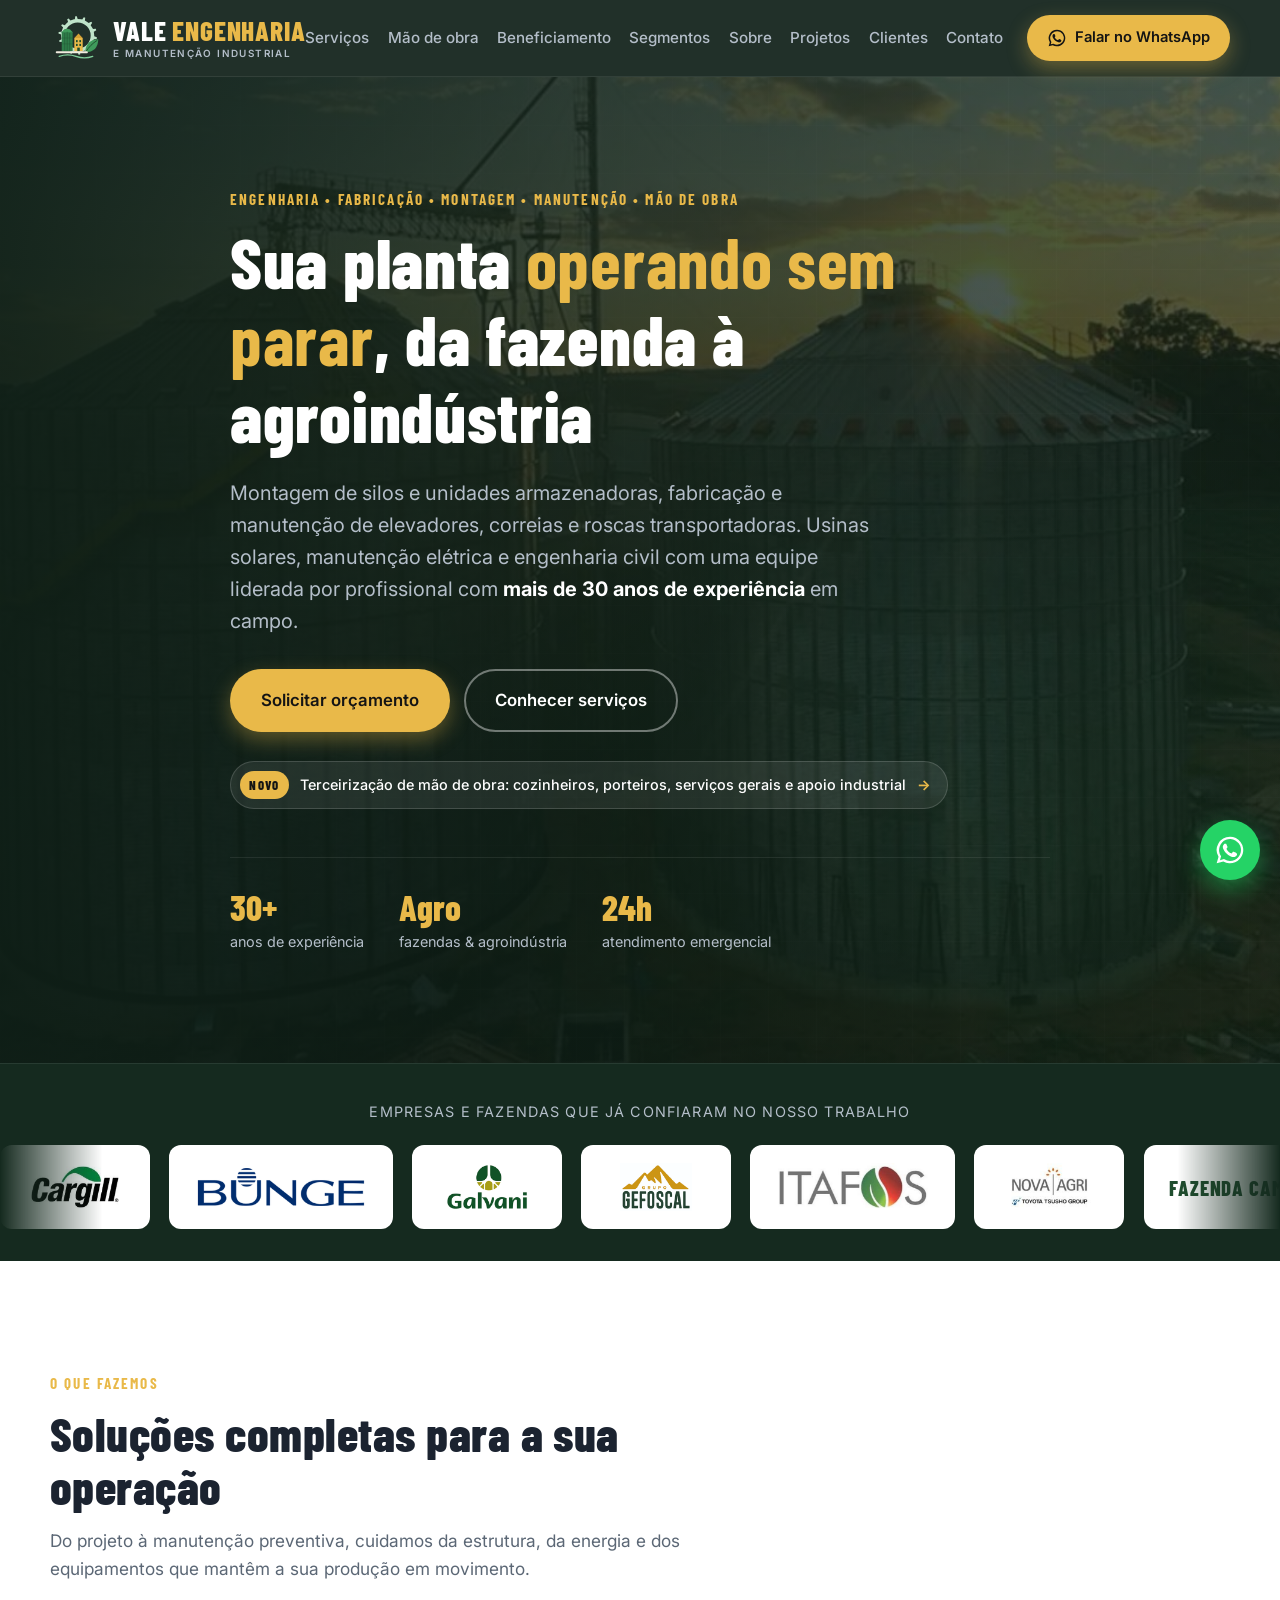
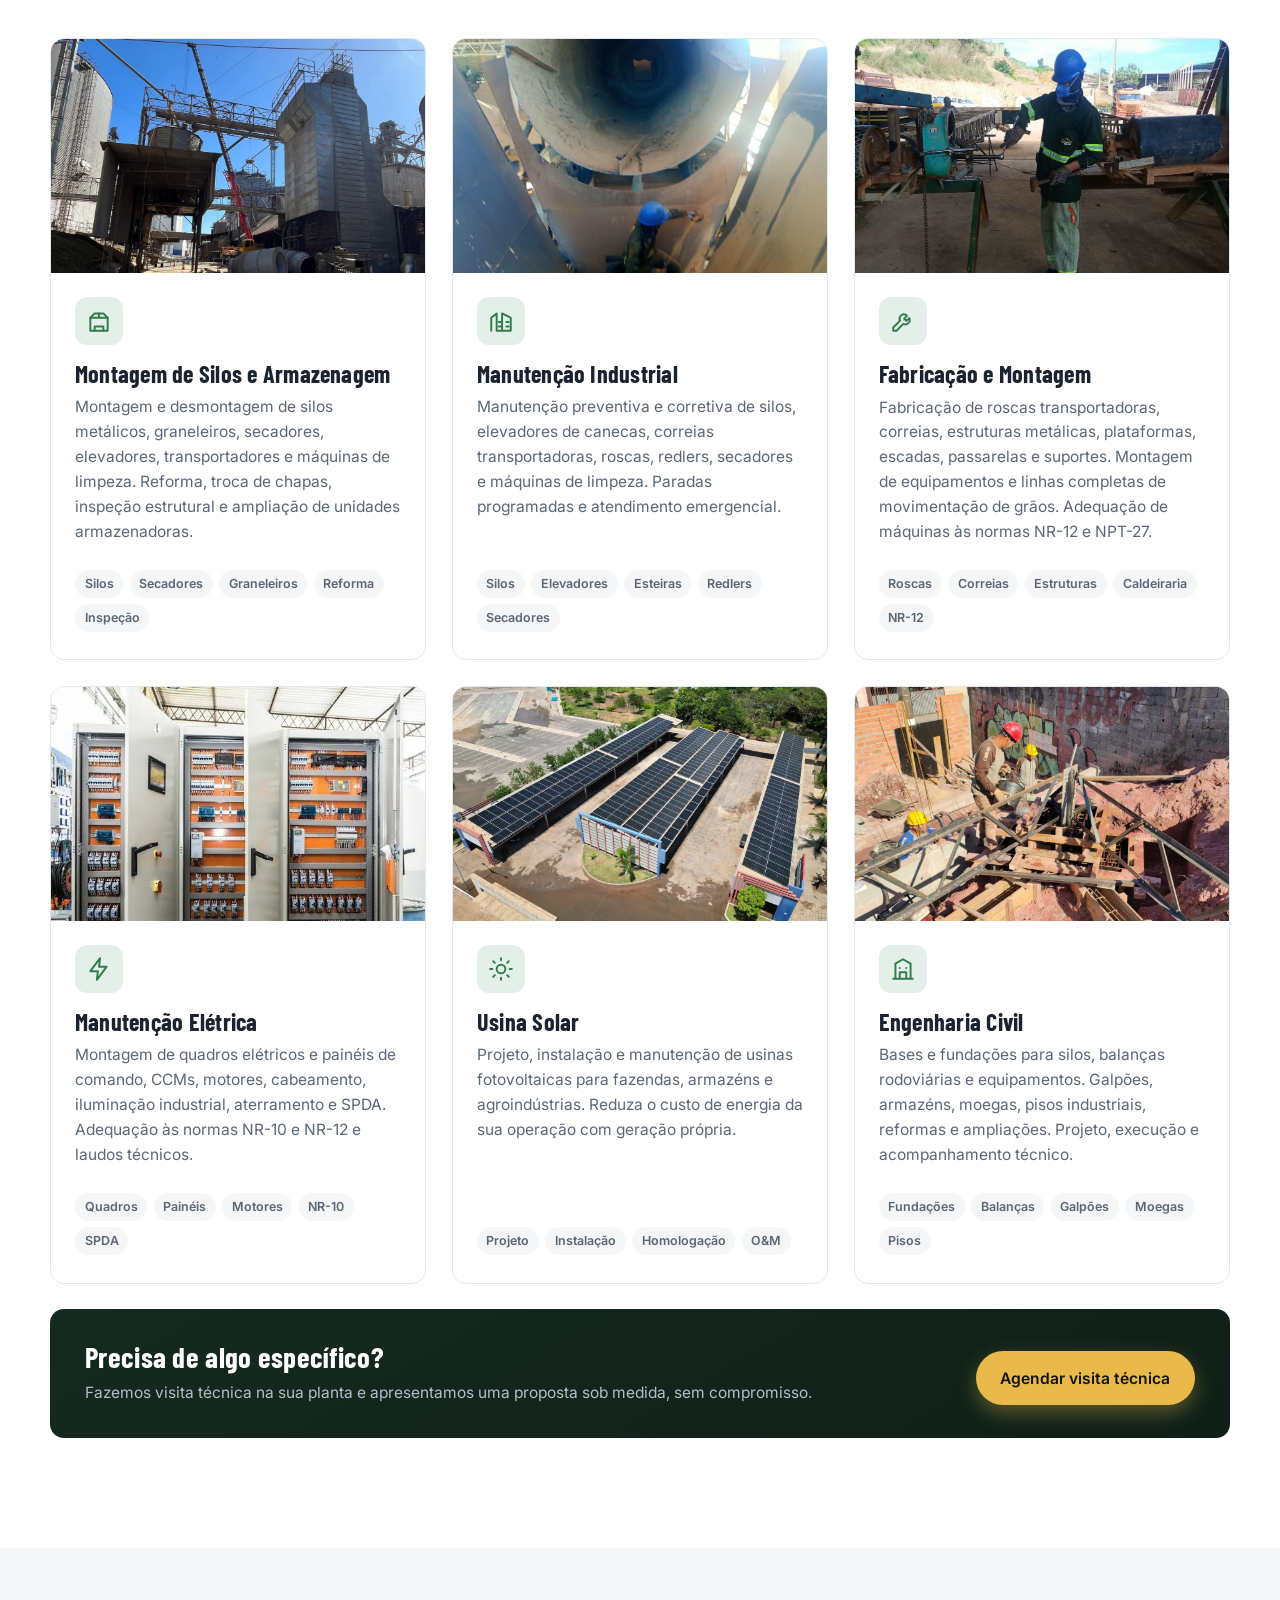
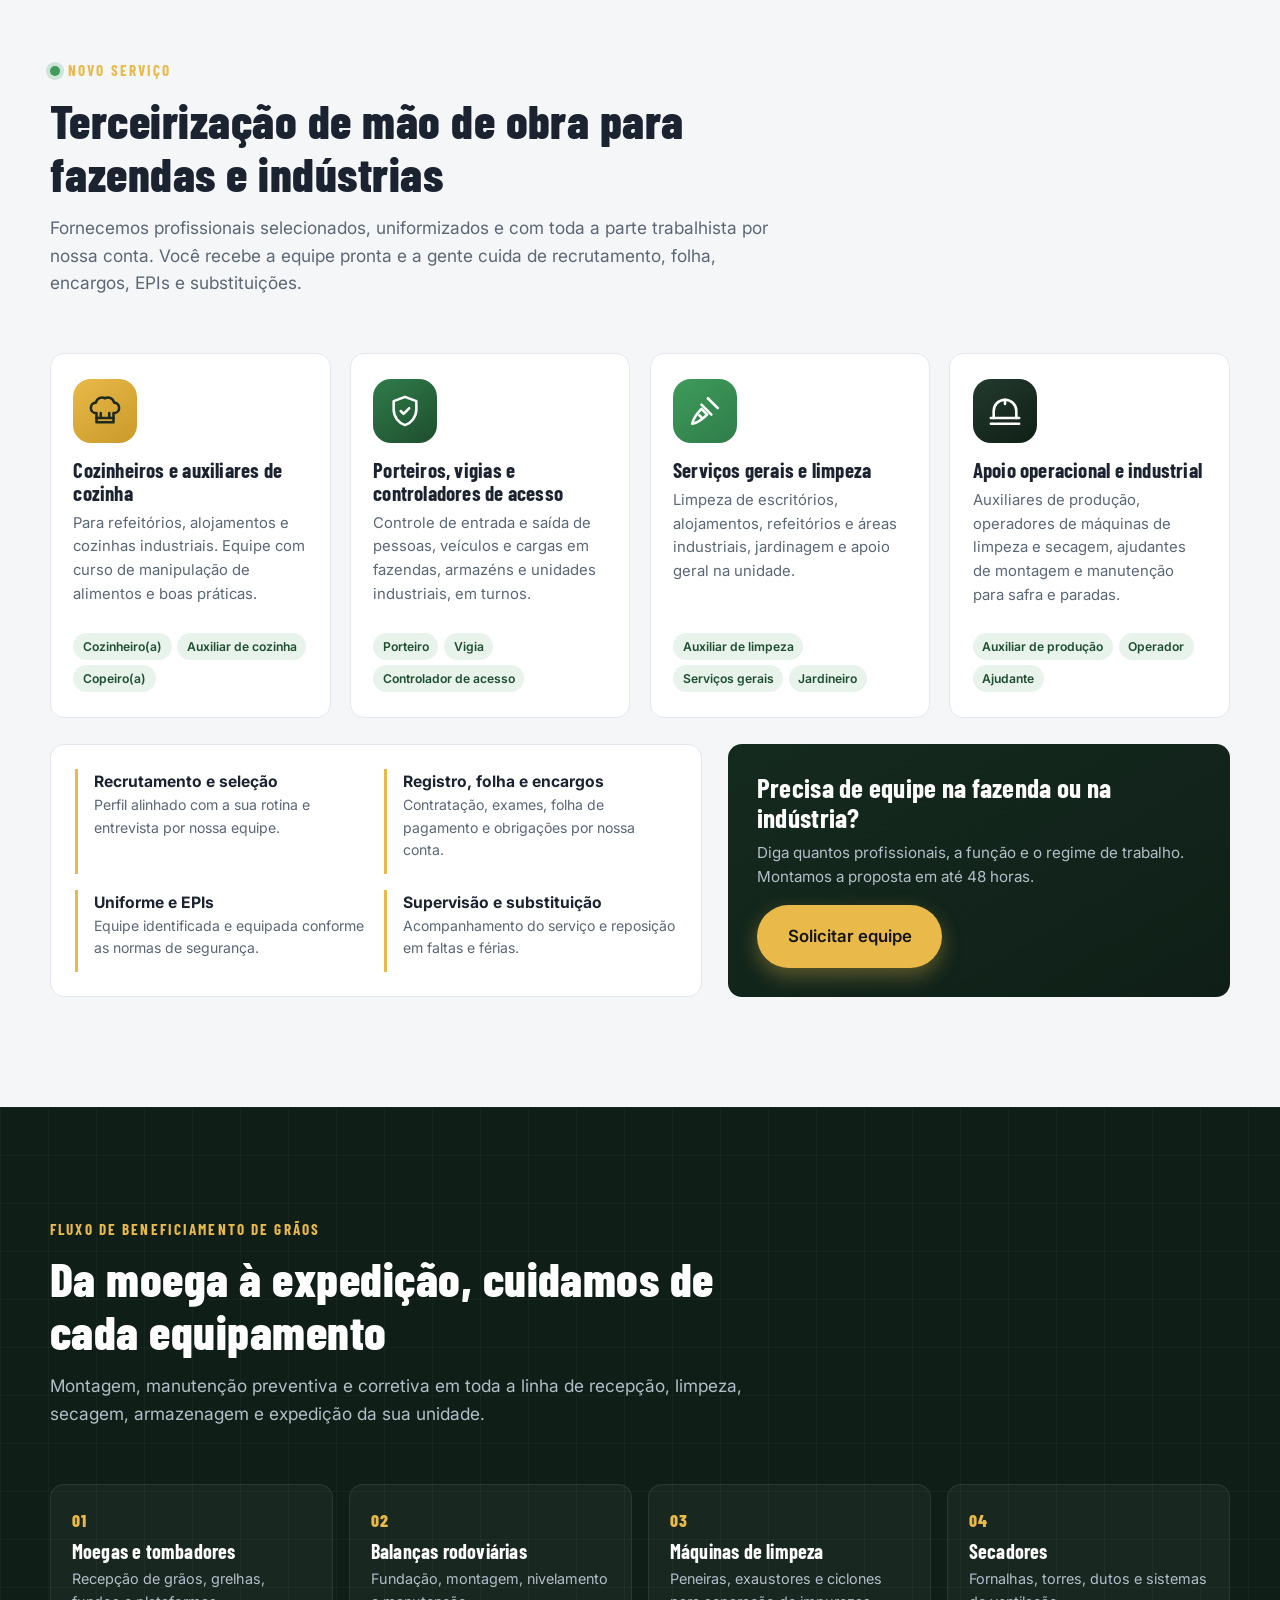
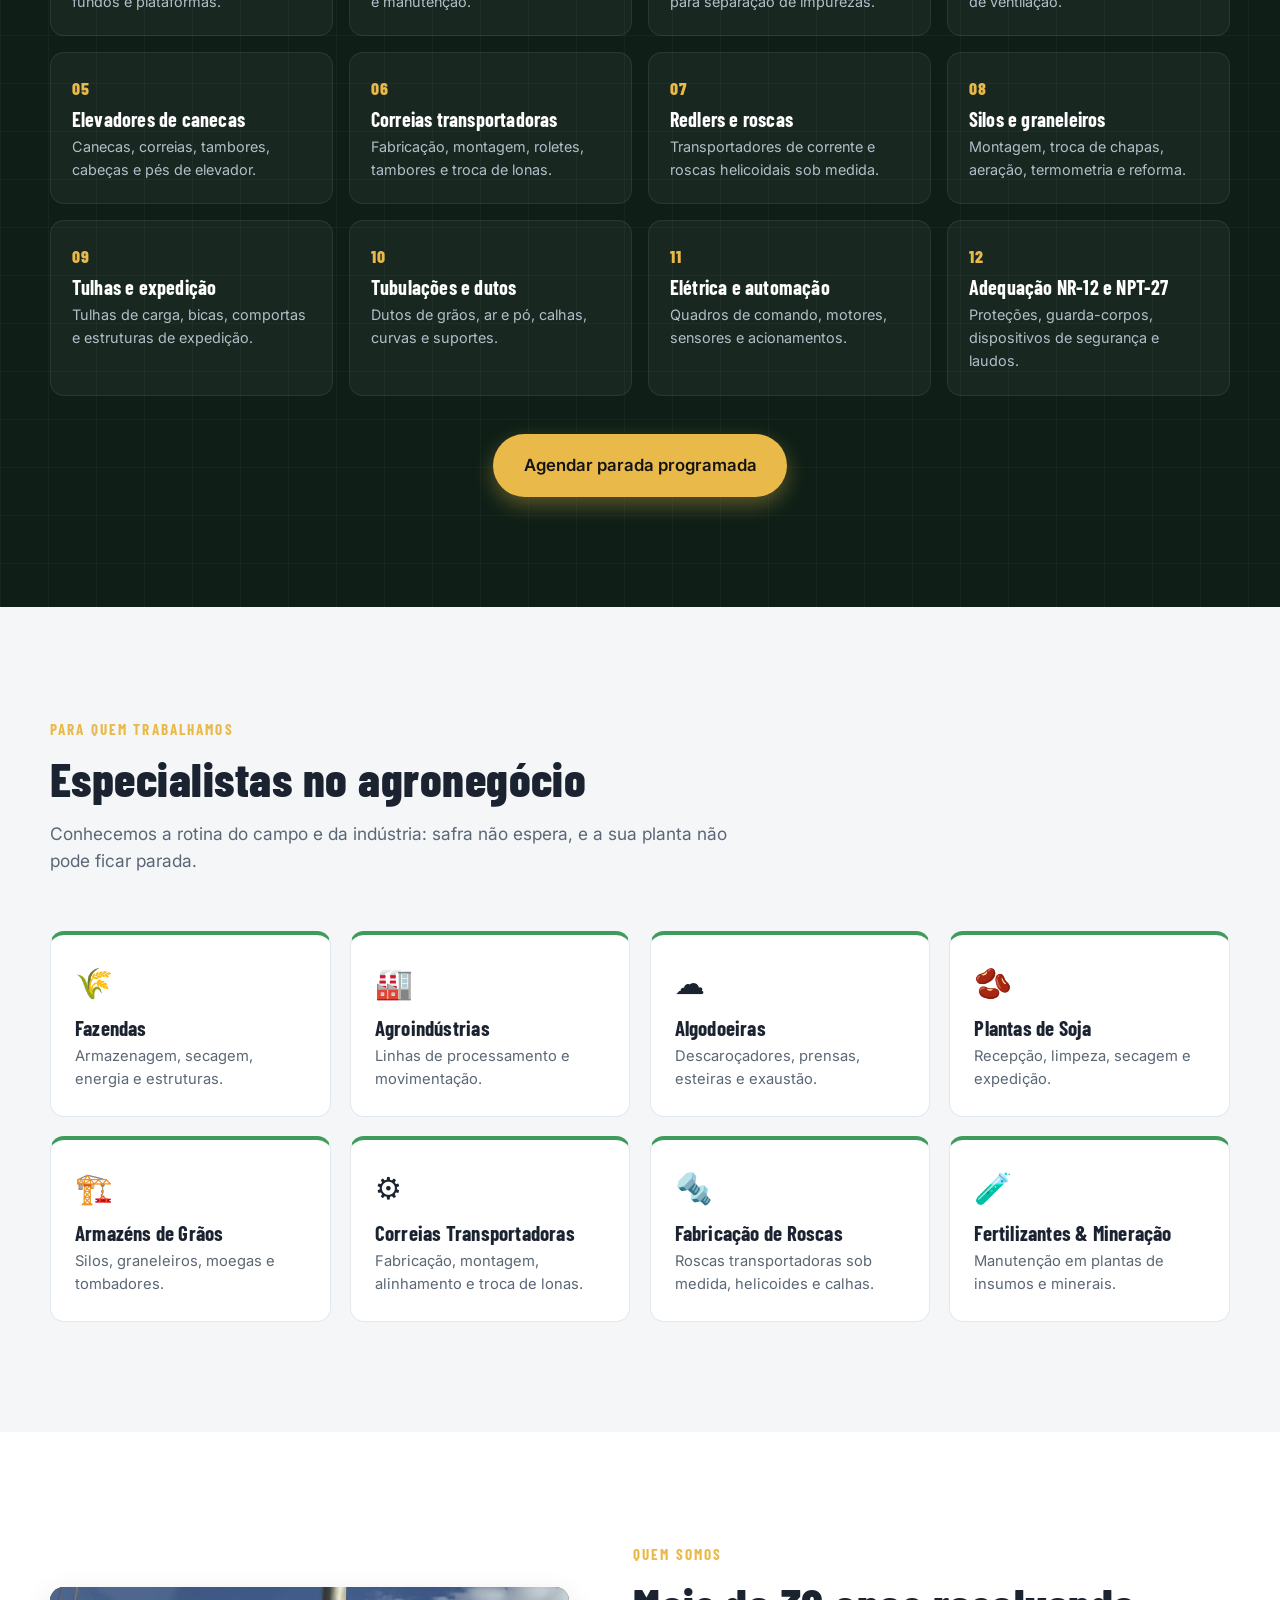
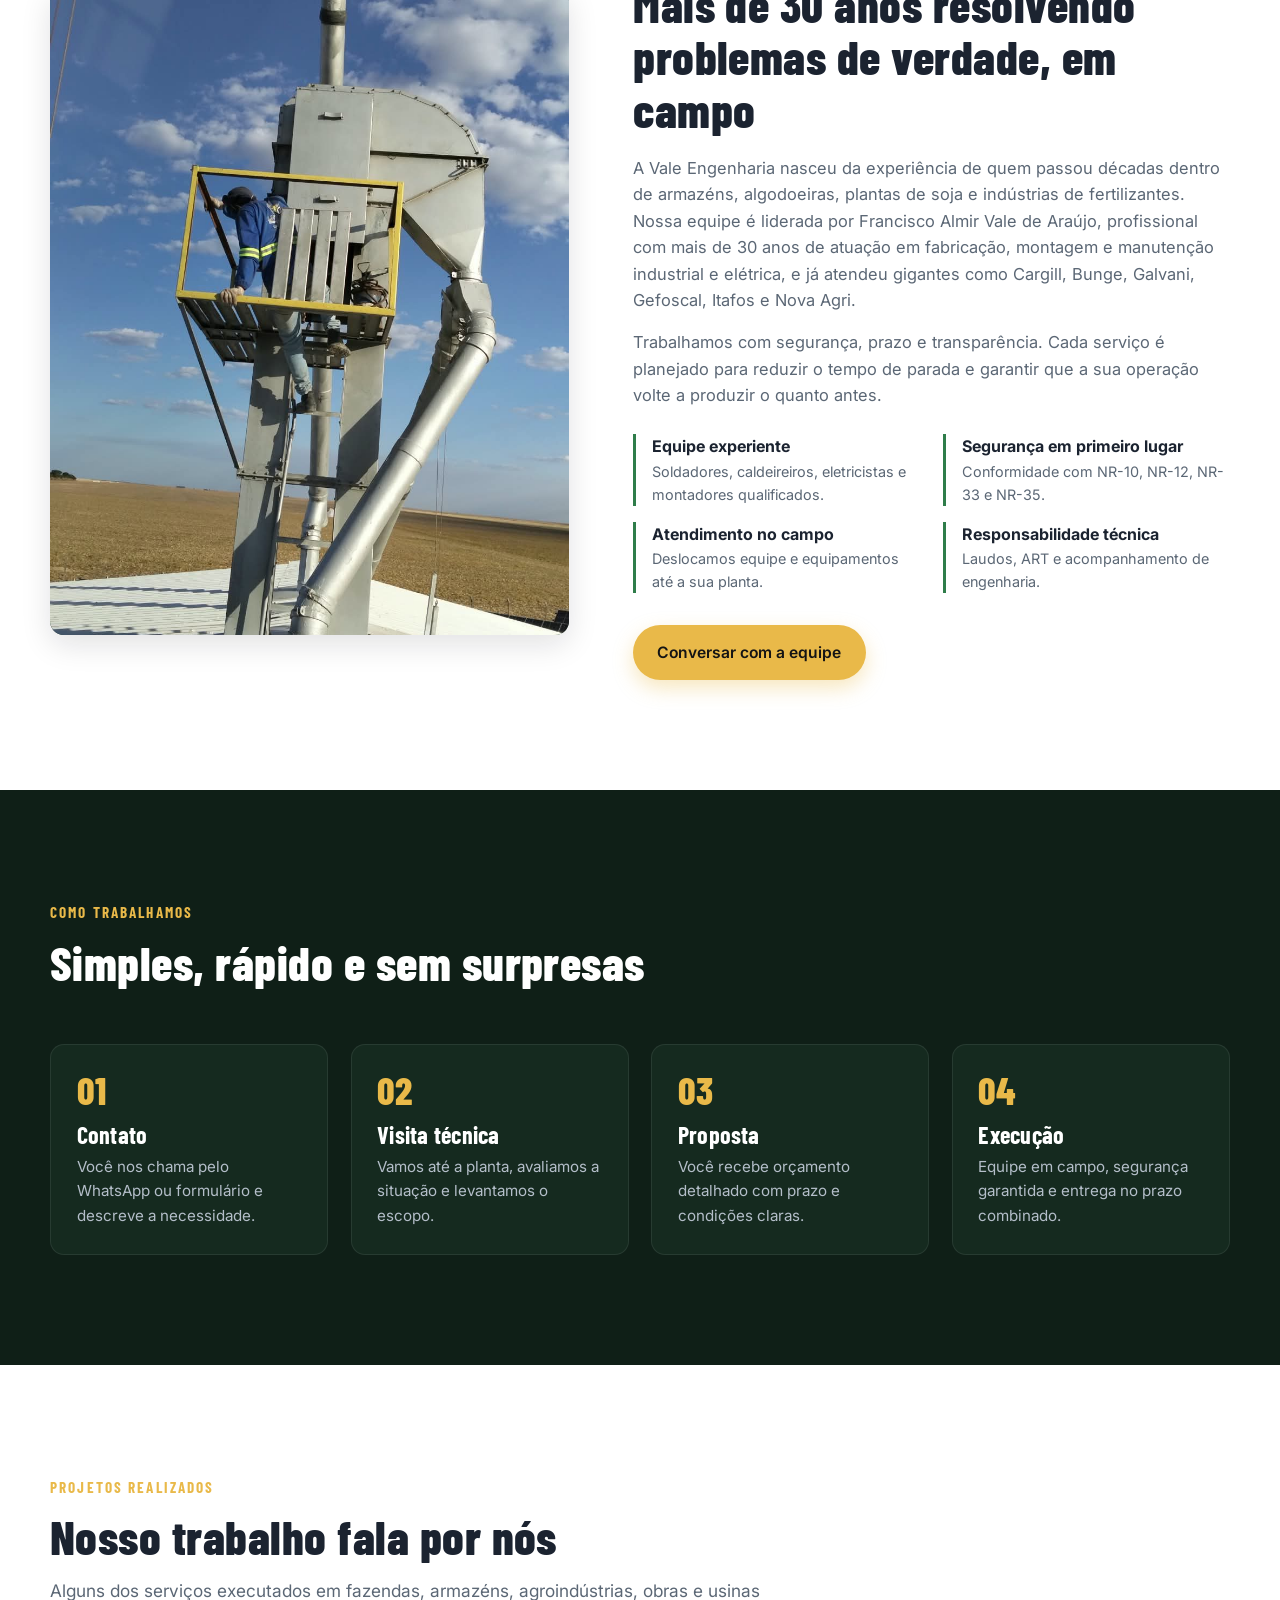
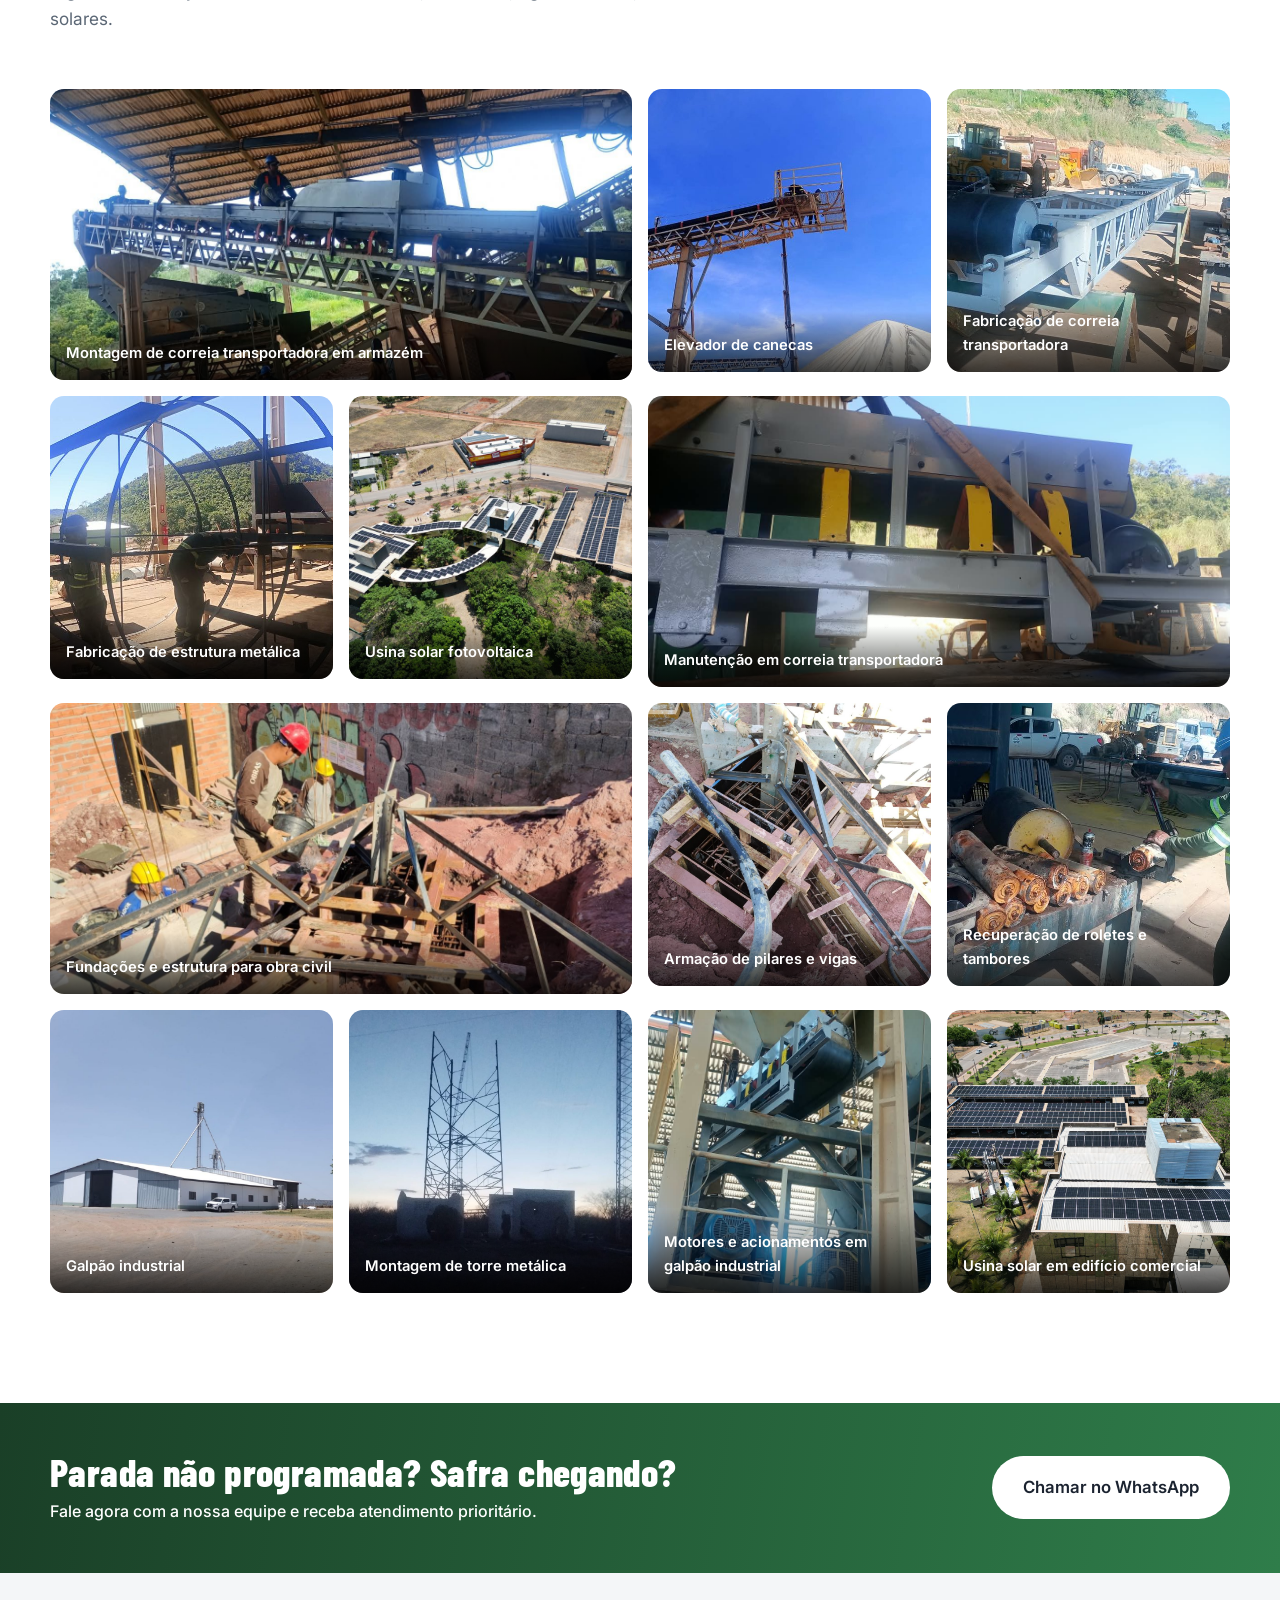
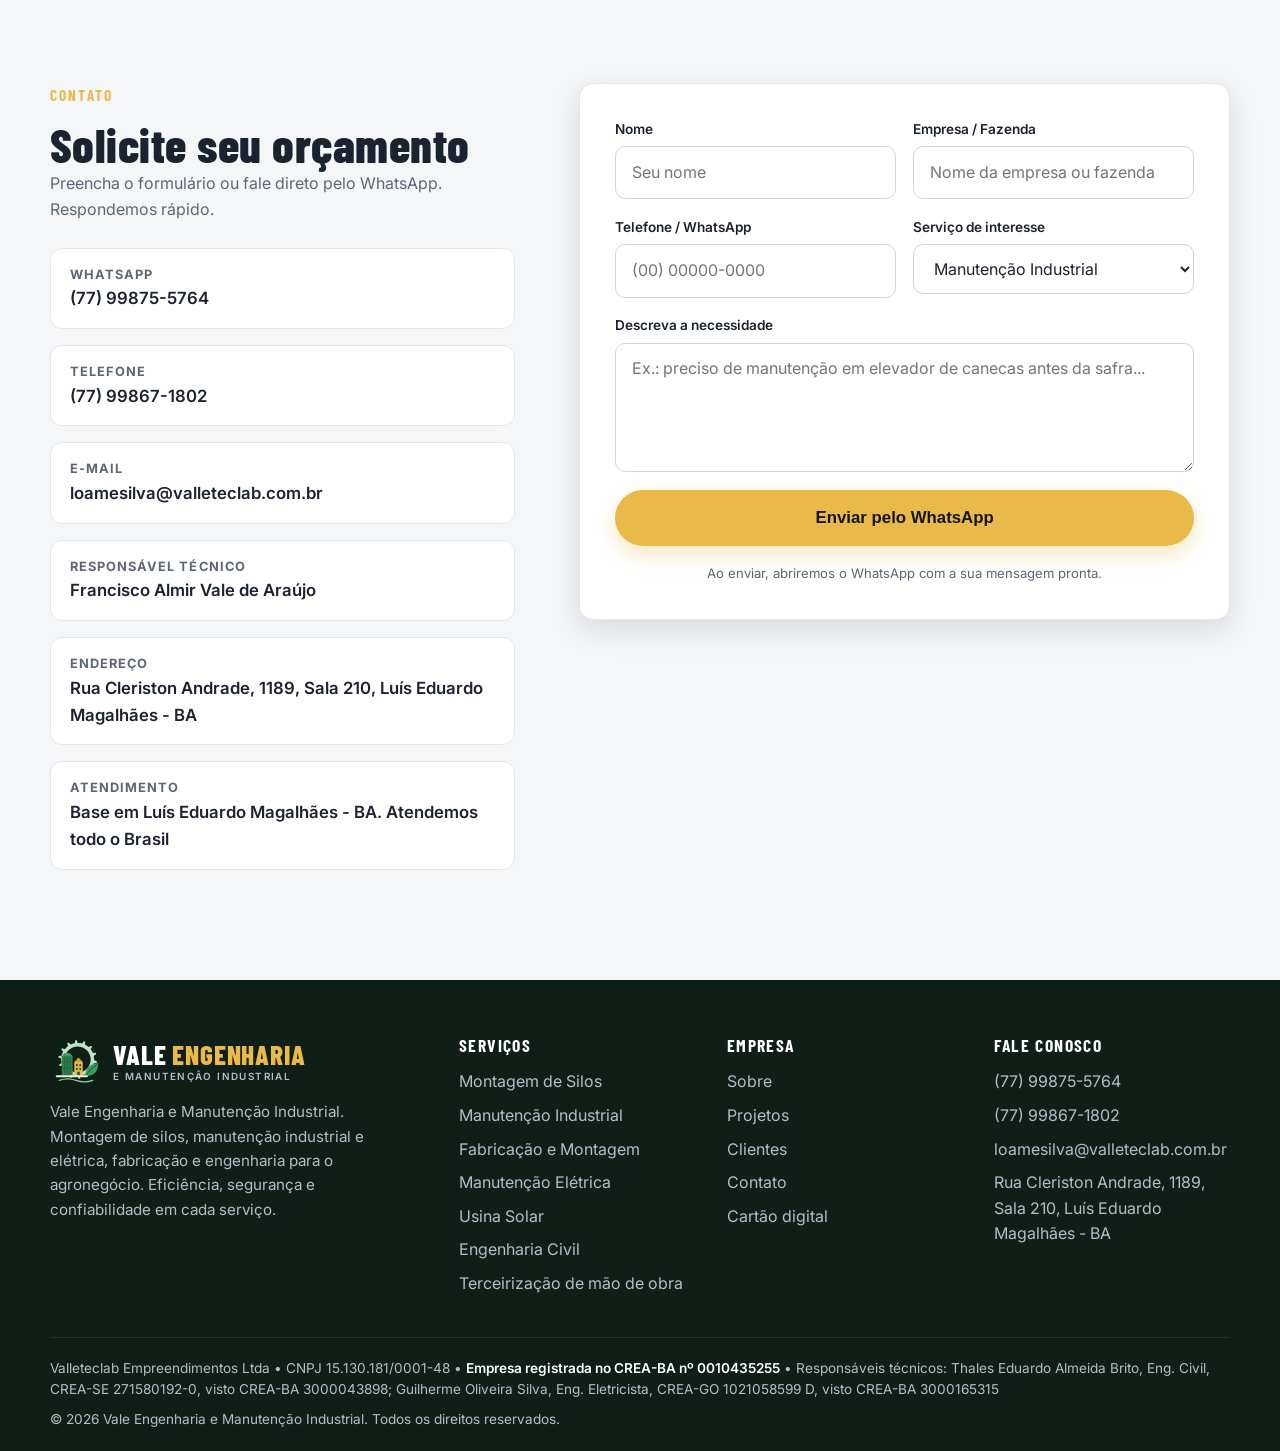
==== commit 10c109c7: "Versiona links de CSS e JS para furar o cache do proxy Co-Authored-By: Claude Fable 5.1 <noreply@ant" ====
--- a/index.html
+++ b/index.html
@@ -18,7 +18,7 @@
   <link rel="preconnect" href="https://fonts.googleapis.com">
   <link rel="preconnect" href="https://fonts.gstatic.com" crossorigin>
   <link href="https://fonts.googleapis.com/css2?family=Barlow+Condensed:wght@600;700;800&family=Inter:wght@400;500;600;700&display=swap" rel="stylesheet">
-  <link rel="stylesheet" href="css/style.css">
+  <link rel="stylesheet" href="css/style.css?v=202611130135">
 </head>
 <body>
 
@@ -539,6 +539,6 @@
     <svg viewBox="0 0 24 24" aria-hidden="true"><path d="M12 2a10 10 0 0 0-8.6 15.1L2 22l5-1.3A10 10 0 1 0 12 2Zm0 18.2a8.2 8.2 0 0 1-4.2-1.2l-.3-.2-3 .8.8-2.9-.2-.3A8.2 8.2 0 1 1 12 20.2Zm4.5-6.1c-.2-.1-1.5-.7-1.7-.8-.2-.1-.4-.1-.6.1-.2.2-.6.8-.8 1-.1.2-.3.2-.5.1-.7-.3-1.5-.7-2.2-1.4-.6-.6-1-1.2-1.3-1.8-.1-.2 0-.4.1-.5l.4-.5.2-.4c.1-.2 0-.3 0-.4l-.8-1.8c-.2-.5-.4-.4-.6-.4h-.5c-.2 0-.5.1-.7.3-.2.3-.9.9-.9 2.2s1 2.5 1.1 2.7c.1.2 1.9 2.9 4.6 4.1 1.7.7 2.3.8 3.1.6.5-.1 1.5-.6 1.7-1.2.2-.6.2-1.1.1-1.2 0-.1-.2-.2-.4-.3Z"/></svg>
   </a>
 
-  <script src="js/main.js"></script>
+  <script src="js/main.js?v=202611130135"></script>
 </body>
 </html>
